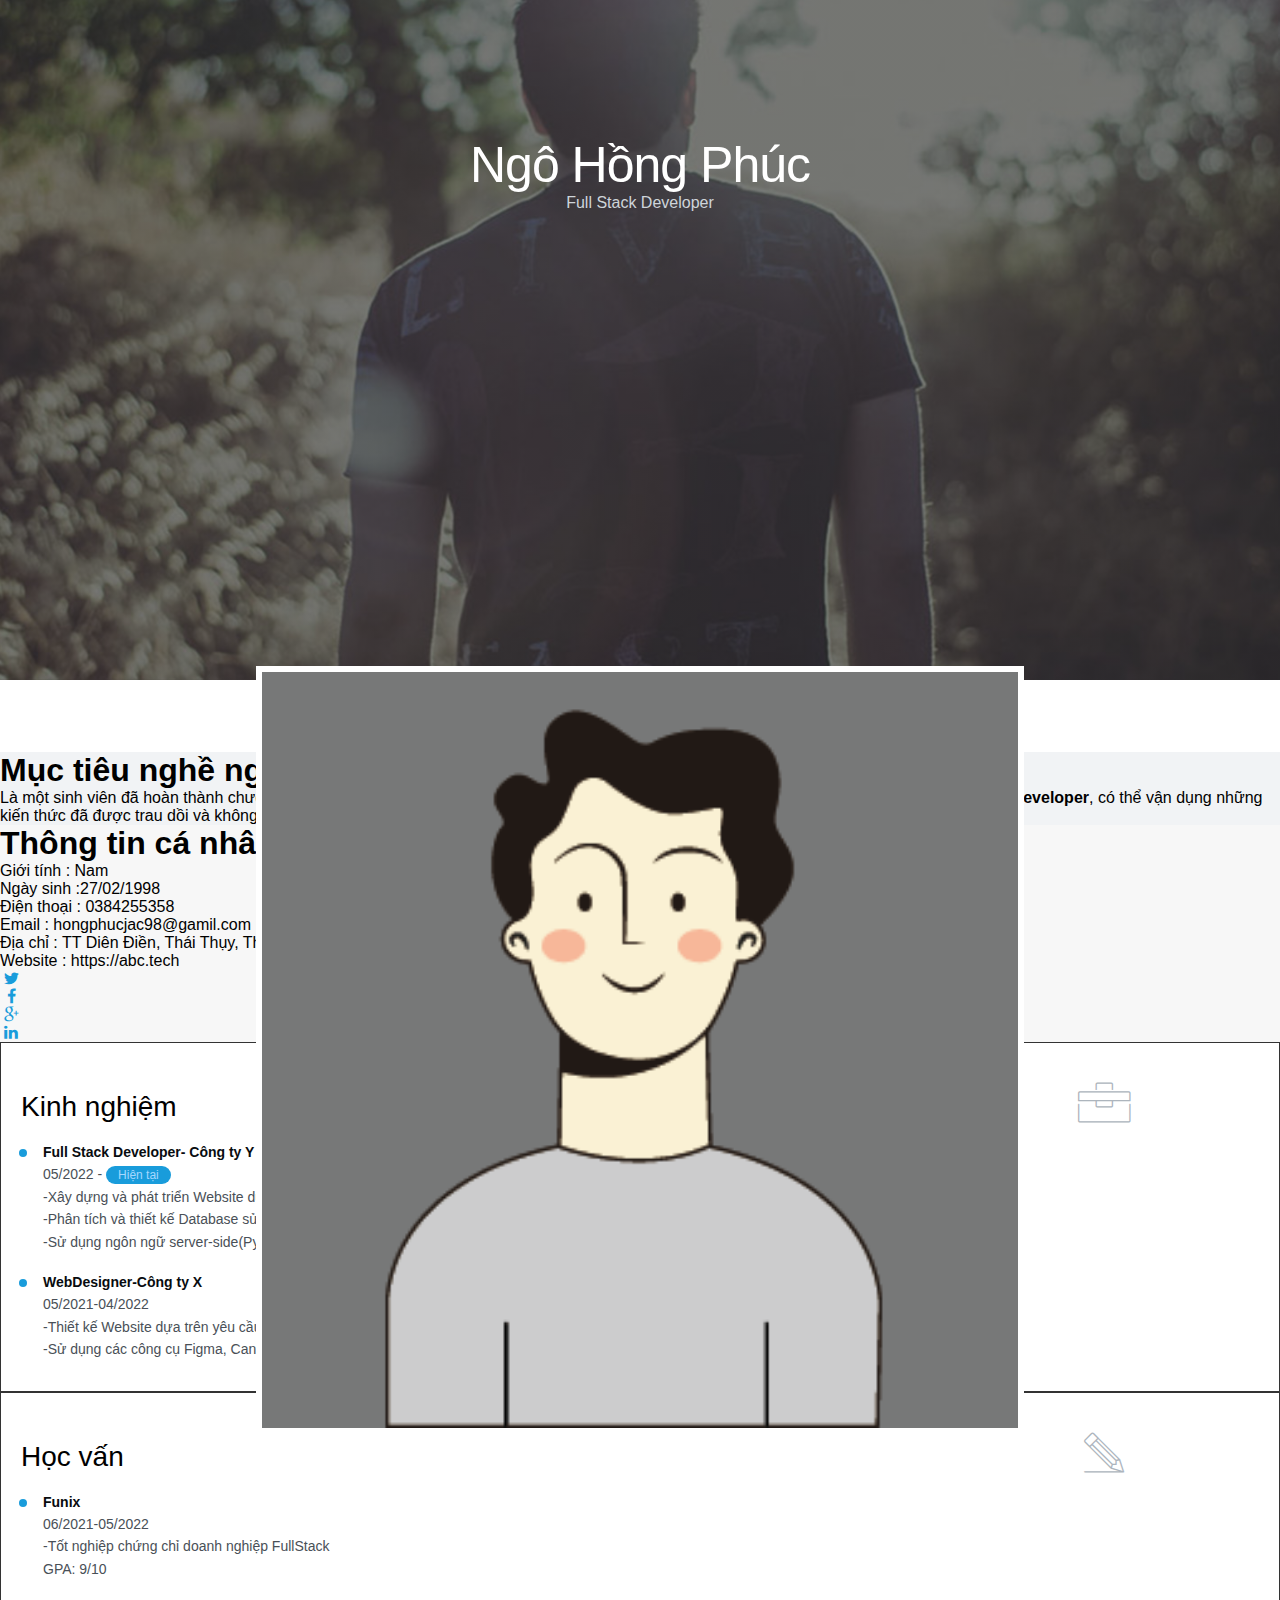
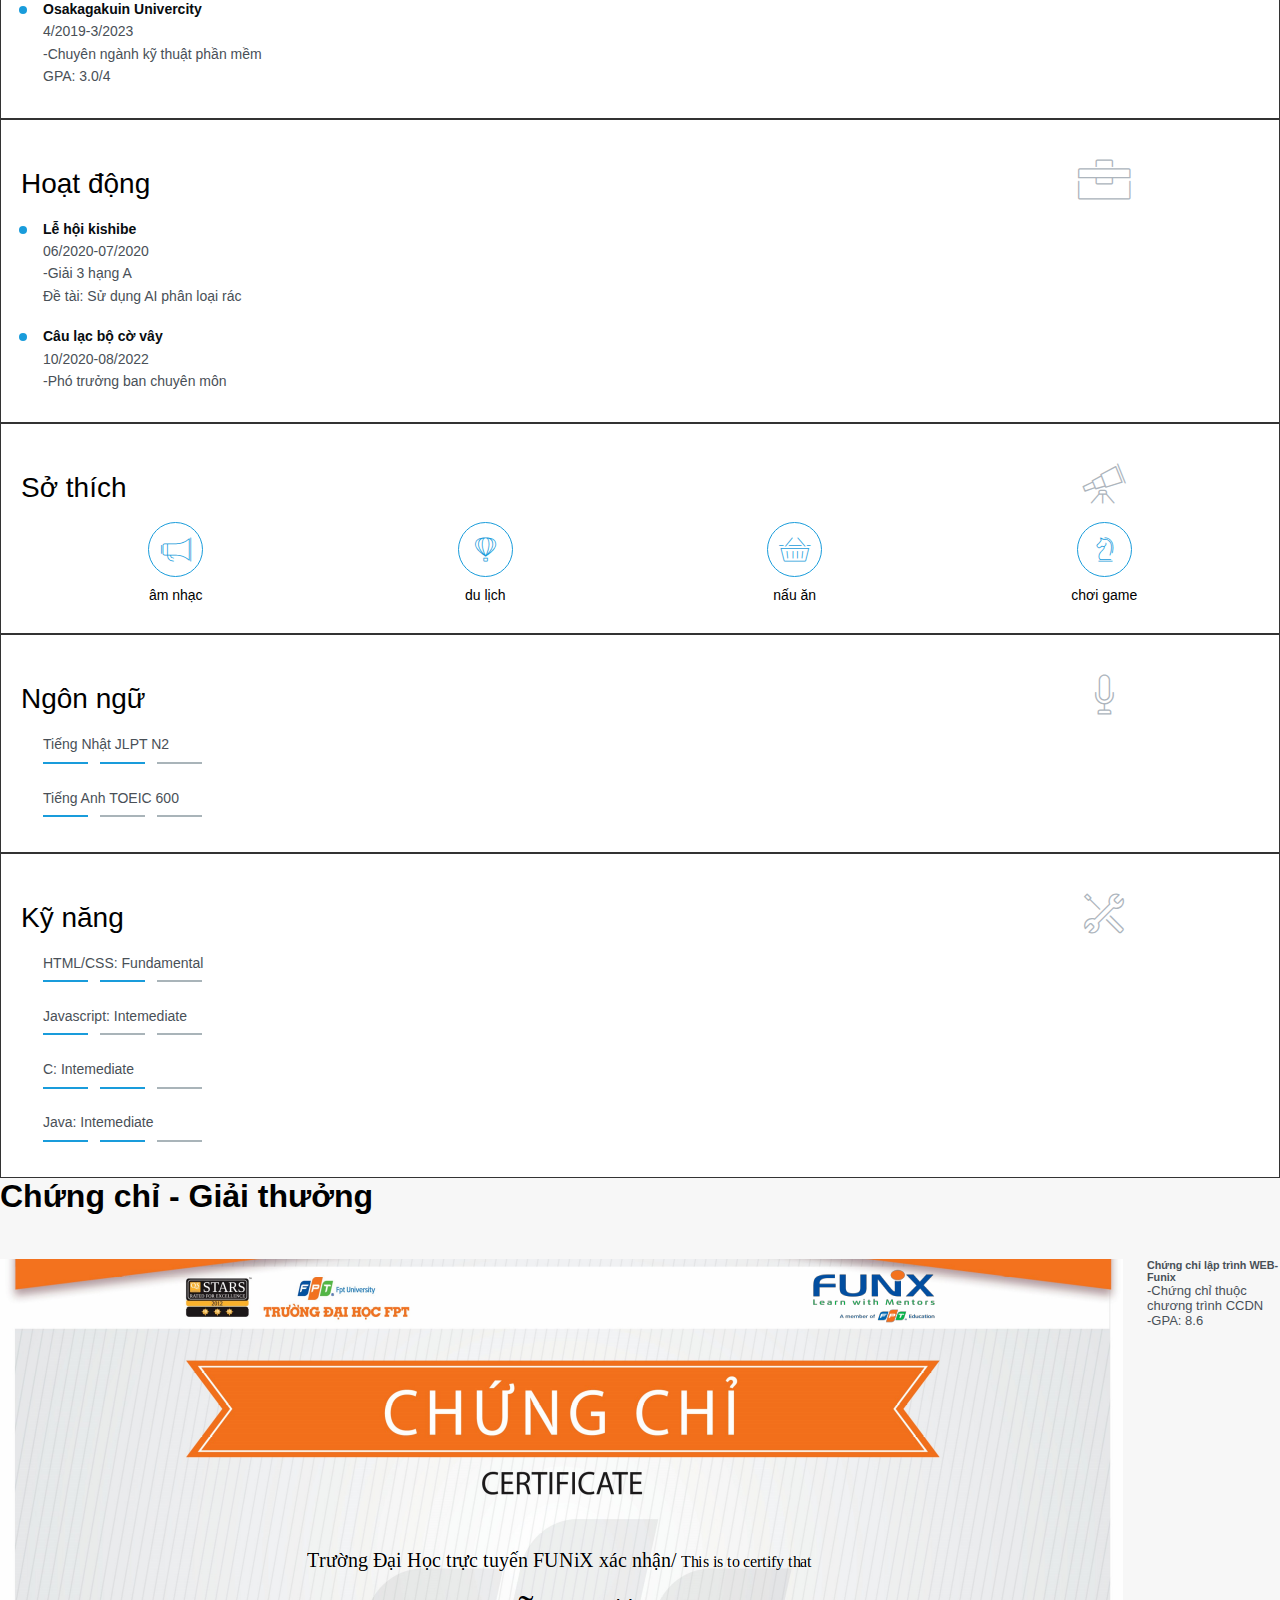
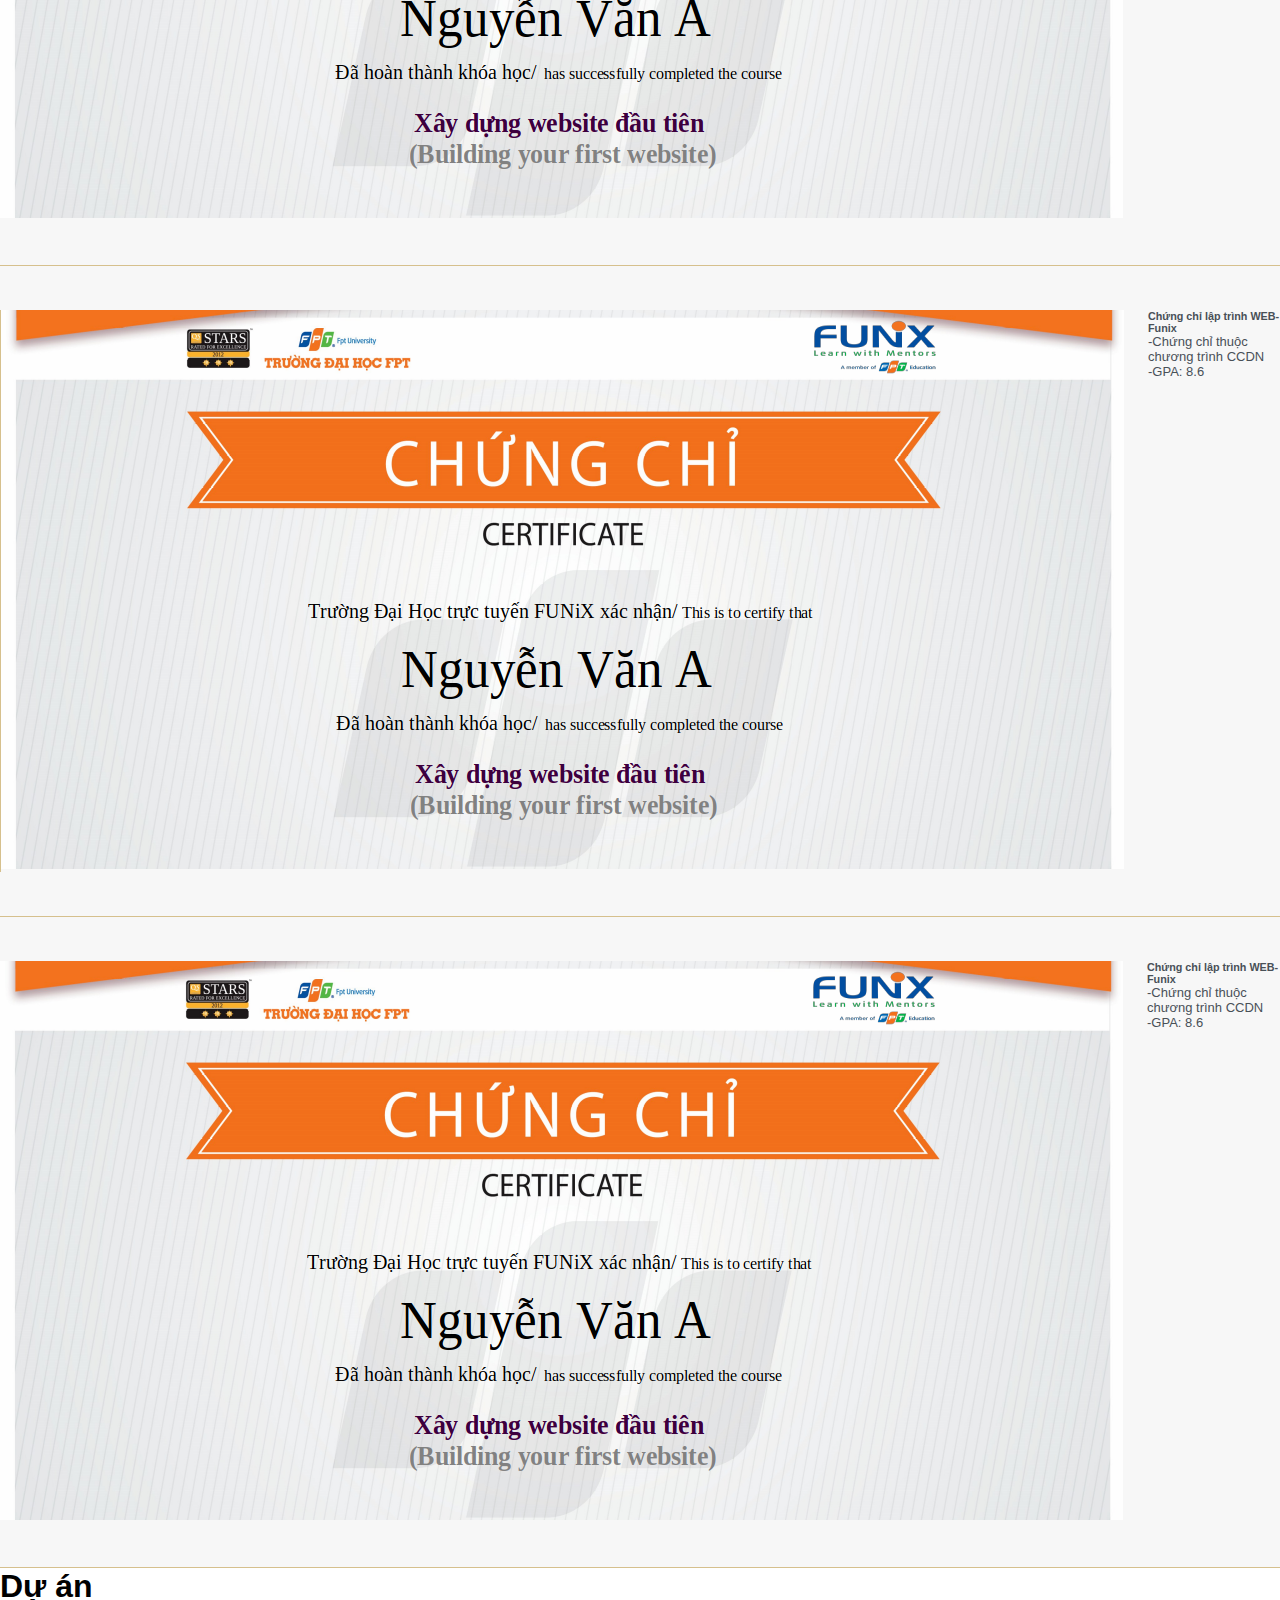
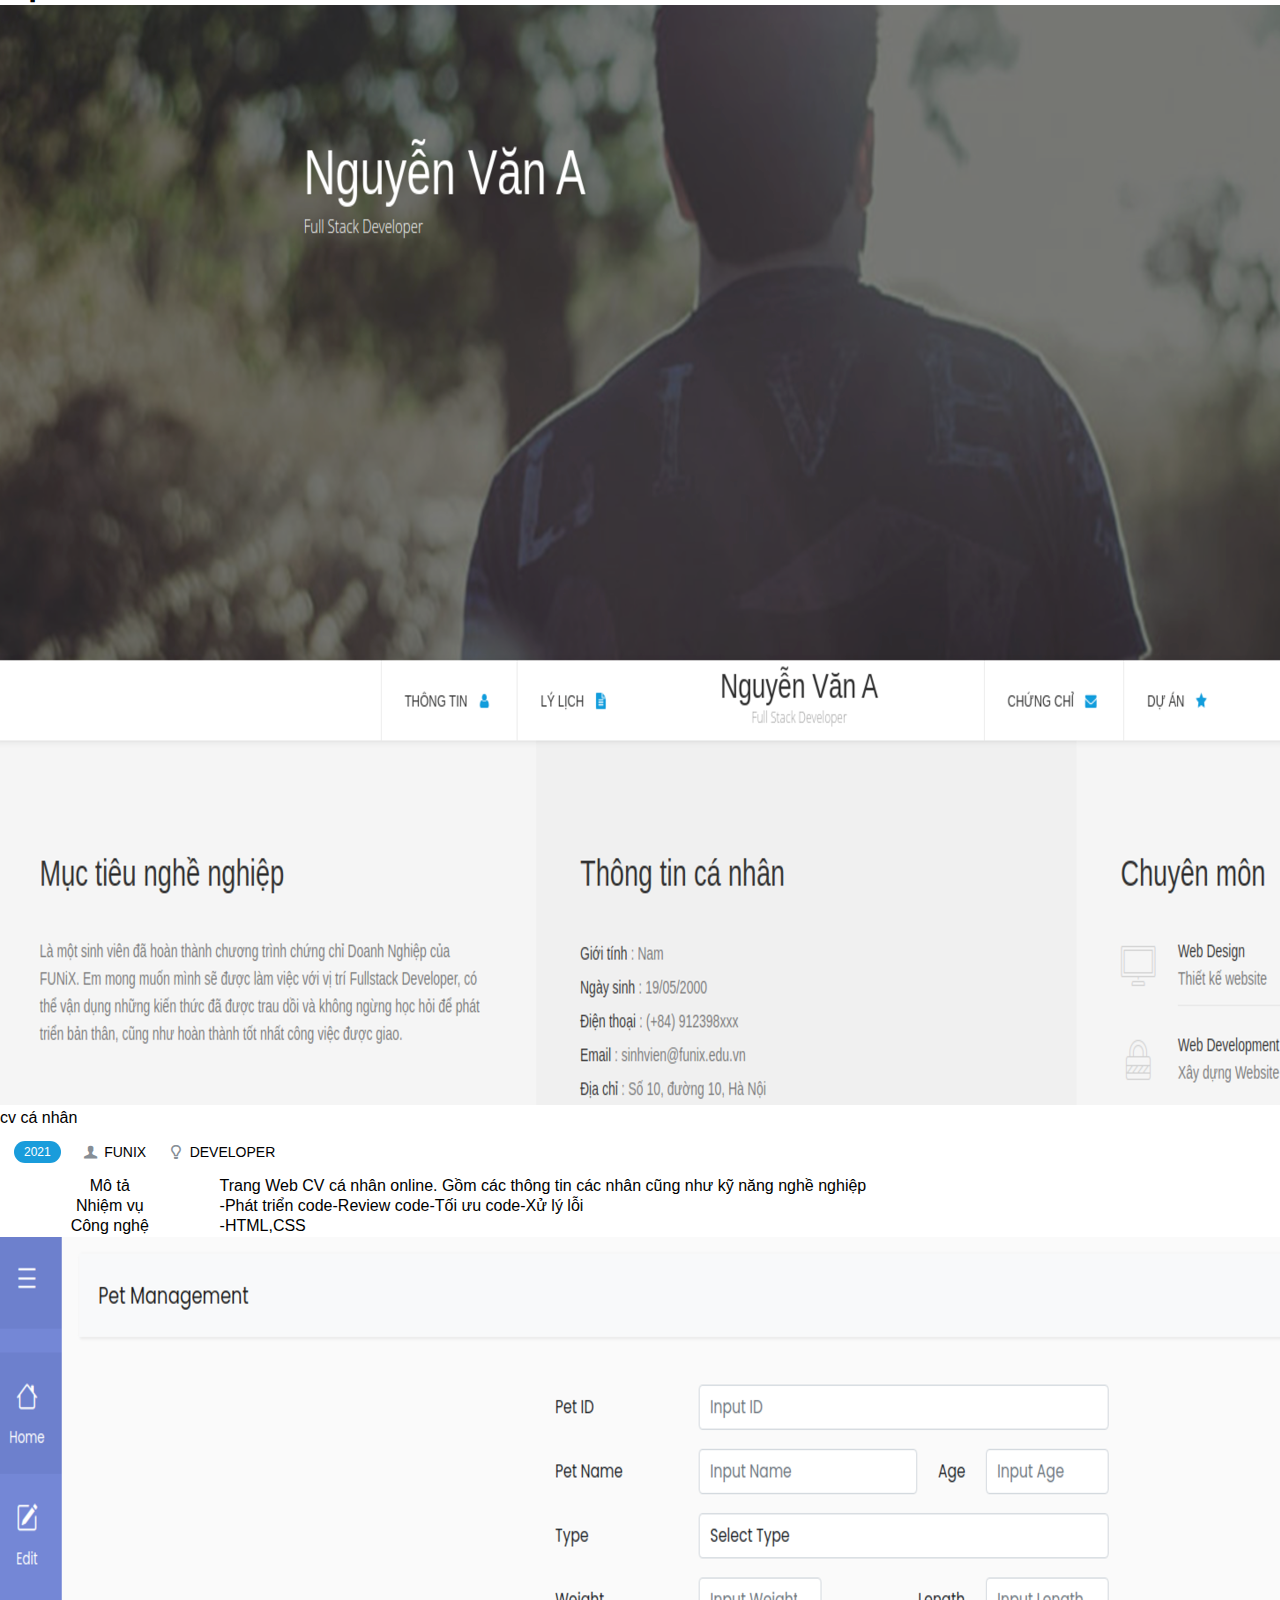
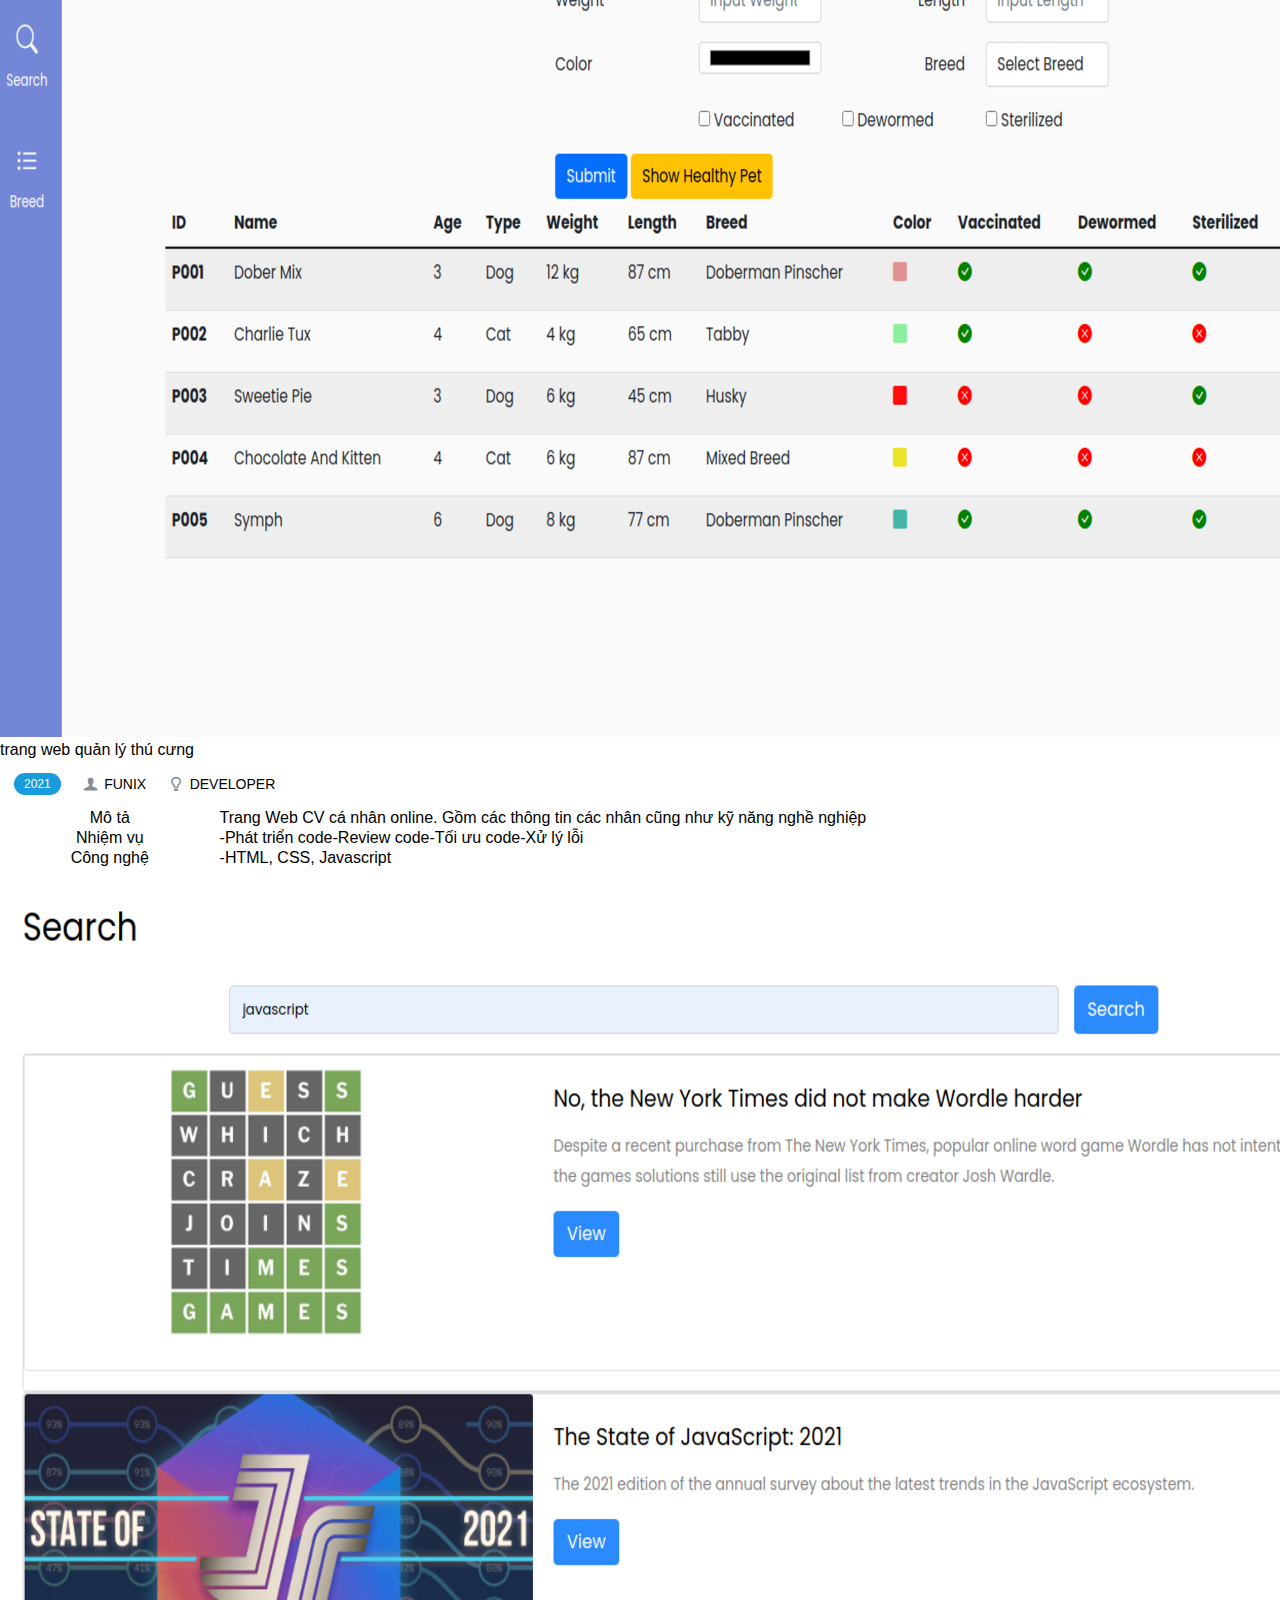
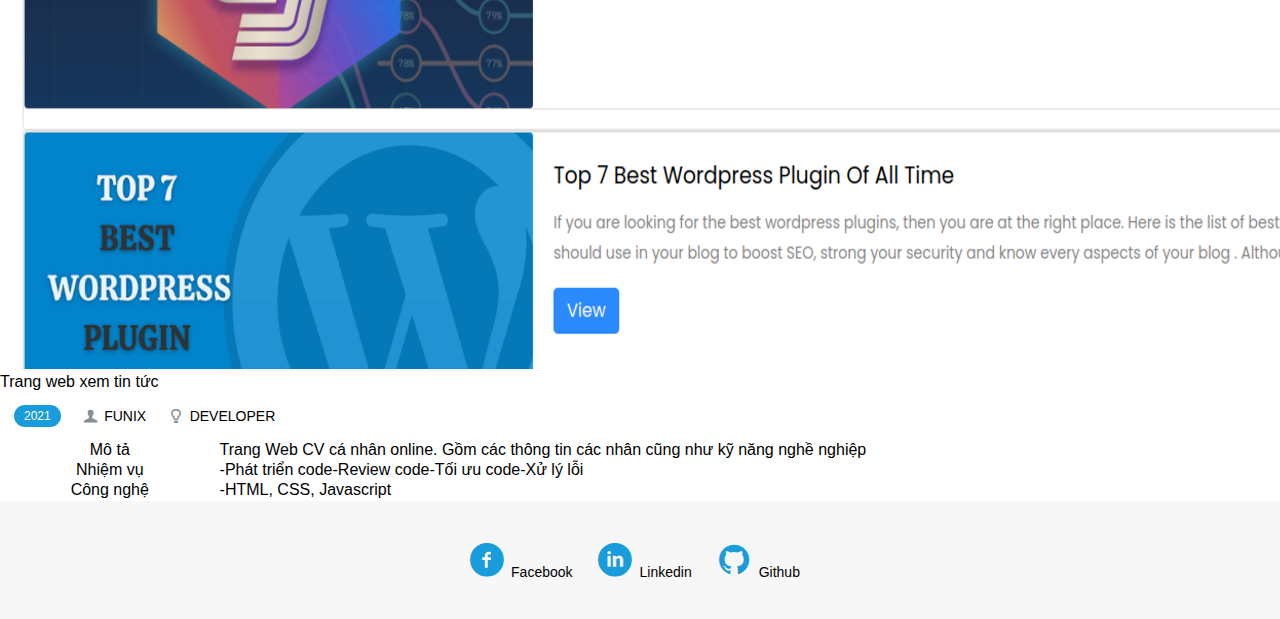
==== index.html @ cbdd39c8 "Add files via upload" ====
<!DOCTYPE html>
<html lang="en">
  <head>
    <meta charset="UTF-8" />
    <meta http-equiv="X-UA-Compatible" content="IE=edge" />
    <meta name="viewport" content="width=device-width, initial-scale=1.0" />

    <link
      href="https://cdn.jsdelivr.net/npm/bootstrap@5.1.3/dist/css/bootstrap.min.css"
      rel="stylesheet"
      integrity="sha384-1BmE4kWBq78iYhFldvKuhfTAU6auU8tT94WrHftjDbrCEXSU1oBoqyl2QvZ6jIW3"
      crossorigin="anonymous"
    />

    <link
      rel="stylesheet"
      href="https://cdn.jsdelivr.net/npm/bootstrap-icons@1.9.1/font/bootstrap-icons.css"
      integrity="sha384-xeJqLiuOvjUBq3iGOjvSQSIlwrpqjSHXpduPd6rQpuiM3f5/ijby8pCsnbu5S81n"
      crossorigin="anonymous"
    />
    <link rel="stylesheet" href="./css/style.css" />
    <link rel="stylesheet" href="./css/laptop.css" />
    <link rel="stylesheet" href="./css/tablet.css" />
    <link rel="stylesheet" href="./css/mobile.css" />
    <link rel="stylesheet" href="./css/font.css" />
    <title>Assignment 03</title>
  </head>
  <body>
    <div id="banner" style="padding: 50px">
      <div class="banner-wrap">
        <h1>Ngô Hồng Phúc</h1>
        <span>Full Stack Developer</span>
      </div>
    </div>

    <section id="nav-bar" class="">
      <nav class="container">
        <div class="row banner-list">
          <div class="col-md banner-item pt-3">
            <i class="icon icon-user"></i>
            <a href="#about">Thông tin</a>
          </div>
          <div class="col-md banner-item pt-3">
            <i class="icon icon-doc-text-inv"></i>
            <a href="#job-info">Lý lịch</a>
          </div>
          <div class="col-md d-none d-lg-block">
            <img
              src="/images/default-avatar.webp"
              class="rounded-circle"
              alt=""
            />
          </div>
          <div class="col-md banner-item pt-3">
            <i class="icon icon-mail-alt"></i>
            <a href="#certificate">Chứng chỉ</a>
          </div>
          <div class="col-md banner-item pt-3">
            <i class="icon icon-star-1"></i>
            <a href="#project">Dự Án</a>
          </div>
        </div>
      </nav>
    </section>

    <section id="about" class="pt-3 mb-2">
      <div class="row" style="--bs-gutter-x: 0">
        <!-- <div class="col-d-6 col-s-12">

				</div> -->
        <div id="target" class="col-md-6 col-sm-12 p-lg-5 p-md-4 p-sm-3">
          <h1 class="section-title text-start-center pt-3 pb-4">
            Mục tiêu nghề nghiệp
          </h1>
          <p>
            Là một sinh viên đã hoàn thành chương trình chứng chỉ Doanh Nghiệp
            của FUNiX. Em mong muốn mình sẽ được làm việc với vị trí
            <b>Fullstack Developer</b>, có thể vận dụng những kiến thức đã được
            trau dồi và không ngừng học hỏi để phát triển bản thân, cũng như
            hoàn thành tốt nhất công việc được giao.
          </p>
        </div>
        <div
          id="personal-info"
          class="col-md-6 col-sm-12 p-lg-5 p-md-4 p-sm-3 bg-grey"
        >
          <h1 class="section-title text-start-center pt-3 pb-4">
            Thông tin cá nhân
          </h1>
          <ul class="list-group list-gruop-flush">
            <li class="list-group-ite">
              <span class="fw-bold">Giới tính</span> : Nam
            </li>
            <li class="list-group-ite">
              <span class="fw-bold">Ngày sinh</span> :27/02/1998
            </li>
            <li class="list-group-ite">
              <span class="fw-bold">Điện thoại</span> : 0384255358
            </li>
            <li class="list-group-ite">
              <span class="fw-bold">Email</span> : hongphucjac98@gamil.com
            </li>
            <li class="list-group-ite">
              <span class="fw-bold">Địa chỉ</span> : TT Diên Điền, Thái Thụy,
              Thái Bình
            </li>
            <li class="list-group-ite">
              <span class="fw-bold">Website</span> : https://abc.tech
            </li>
          </ul>
          <ul class="personal-link d-flex fs-4 mt-3">
            <li><i class="icon icon-twitter"></i></li>
            <li><i class="icon icon-facebook"></i></li>
            <li><i class="icon icon-gplus"></i></li>
            <li><i class="icon icon-linkedin"></i></li>
          </ul>
        </div>
      </div>
    </section>

    <section id="job-info" class="p-md-5 p-sm-1">
      <div class="container">
        <div class="row g-4">
          <div class="col-lg-4 col-md-6 col-sm-12">
            <div class="job-info-col">
              <h3>Kinh nghiệm</h3>
              <i class="ic-toolbox"></i>

              <div class="experience-list list">
                <div class="experience-item item">
                  <div class="experience-item-heading">
                    <p class="title">Full Stack Developer- Công ty Y</p>
                    <span>05/2022</span>
                    <span>-</span>
                    <span class="aspect">Hiện tại</span>
                  </div>

                  <div class="experience-item-info">
                    <p>
                      -Xây dựng và phát triển Website dựa trên thiết kế và yêu
                      cầu đã có
                    </p>
                    <p>
                      -Phân tích và thiết kế Database sử dụng hệ quản trị
                      CSDL(MySQL, SQLServer.NoSQL,..) và viết được câu truy vấn.
                    </p>
                    <p>
                      -Sử dụng ngôn ngữ server-side(Pythong,Java,..) để xây dựng
                      ccs Web Service
                    </p>
                  </div>
                </div>
                <div class="experience-item item">
                  <div class="experience-item-heading">
                    <p class="title">WebDesigner-Công ty X</p>
                    <p>05/2021-04/2022</p>
                  </div>
                  <p>-Thiết kế Website dựa trên yêu cầu của khách hàng</p>
                  <p>-Sử dụng các công cụ Figma, Canva, PTS</p>
                </div>
              </div>
            </div>
          </div>
          <div class="col-lg-4 col-md-6 col-sm-12">
            <div class="job-info-col">
              <h3 class="">Học vấn</h3>
              <i class="ic-pencil"></i>
              <div class="education-list list">
                <div class="education-item item">
                  <div class="education-item-heading">
                    <p class="title">Funix</p>
                    <p>06/2021-05/2022</p>
                  </div>

                  <div class="education-item-info">
                    <p>-Tốt nghiệp chứng chỉ doanh nghiệp FullStack</p>
                    <p>GPA: 9/10</p>
                  </div>
                </div>
                <div class="education-item item">
                  <div class="education-item-heading">
                    <p class="title">Osakagakuin Univercity</p>
                    <p>4/2019-3/2023</p>
                  </div>
                  <div class="education-item-info">
                    <p>-Chuyên ngành kỹ thuật phần mềm</p>
                    <p>GPA: 3.0/4</p>
                  </div>
                </div>
              </div>
            </div>
          </div>
          <div class="col-lg-4 col-md-6 col-sm-12">
            <div class="job-info-col">
              <h3>Hoạt động</h3>
              <i class="ic-toolbox"></i>

              <div class="work-list list">
                <div class="work-item item">
                  <div class="work-item-heading">
                    <p class="title">Lễ hội kishibe</p>
                    <p>06/2020-07/2020</p>
                  </div>
                  <div class="work-item-info">
                    <p>-Giải 3 hạng A</p>
                    <p>Đề tài: Sử dụng AI phân loại rác</p>
                  </div>
                </div>
                <div class="work-item item">
                  <div class="work-item-heading">
                    <p class="title">Câu lạc bộ cờ vây</p>
                    <p>10/2020-08/2022</p>
                  </div>
                  <div class="work-item-info">-Phó trưởng ban chuyên môn</div>
                </div>
              </div>
            </div>
          </div>
          <div class="col-lg-4 col-md-6 col-sm-12">
            <div class="job-info-col">
              <h3>Sở thích</h3>
              <i class="ic-telescope"></i>
              <div class="hobby-list list flex-wrap">
                <p class="hobby-item"><i class="ic-megaphone"></i>âm nhạc</p>
                <p class="hobby-item">
                  <i class="ic-hotairballoon"></i>du lịch
                </p>
                <p class="hobby-item"><i class="ic-basket"></i>nấu ăn</p>

                <p class="hobby-item"><i class="ic-strategy"></i>chơi game</p>
              </div>
            </div>
          </div>
          <div class="col-lg-4 col-md-6 col-sm-12">
            <div class="job-info-col">
              <h3>Ngôn ngữ</h3>
              <i class="ic-mic"></i>

              <div class="language-list list">
                <div class="language-item item">
                  Tiếng Nhật JLPT N2
                  <div class="level">
                    <span class="pass"></span>
                    <span class="pass"></span>
                    <span></span>
                  </div>
                </div>
                <div class="language-item item">
                  Tiếng Anh TOEIC 600
                  <div class="level">
                    <span class="pass"></span>
                    <span></span>
                    <span></span>
                  </div>
                </div>
              </div>
            </div>
          </div>
          <div class="col-lg-4 col-md-6 col-sm-12">
            <div class="job-info-col">
              <h3>Kỹ năng</h3>

              <i class="ic-tools-2"></i>
              <div class="skill-list list">
                <div class="skill-item item">
                  HTML/CSS: Fundamental
                  <div class="level">
                    <span class="pass"></span>
                    <span class="pass"></span>
                    <span></span>
                  </div>
                </div>
                <div class="skill-item item">
                  Javascript: Intemediate
                  <div class="level">
                    <span class="pass"></span>
                    <span></span>
                    <span></span>
                  </div>
                </div>
                <div class="skill-item item">
                  C: Intemediate
                  <div class="level">
                    <span class="pass"></span>
                    <span class="pass"></span>
                    <span></span>
                  </div>
                </div>
                <div class="skill-item item">
                  Java: Intemediate
                  <div class="level">
                    <span class="pass"></span>
                    <span class="pass"></span>
                    <span></span>
                  </div>
                </div>
              </div>
            </div>
          </div>
        </div>
      </div>
    </section>
    <section id="certificate" class="bg-grey">
      <div class="container">
        <h1 class="section-title pt-5">Chứng chỉ - Giải thưởng</h1>
        <div class="row g-4 pt-3 section-list">
          <div class="col-md-6 col-sm-12">
            <div class="section-item row">
              <div class="col-md">
                <img
                  src="/images/Cert_WEB.png"
                  alt="chứng chỉ lập trình web"
                  class="img-fluid"
                />
              </div>
              <div class="section-item-info col-md p-0">
                <h5 class="section-item-title mb-3">
                  Chứng chỉ lập trình WEB-Funix
                </h5>
                <p class="m-0">-Chứng chỉ thuộc chương trình CCDN</p>
                <p>-GPA: 8.6</p>
              </div>
            </div>
          </div>

          <div class="col-md-6 col-sm-12">
            <div class="section-item row">
              <div class="col-md item2">
                <img
                  src="/images/Cert_WEB.png"
                  alt="chứng chỉ lập trình web"
                  class="img-fluid"
                />
              </div>
              <div class="section-item-info col-md p-0">
                <h5 class="section-item-title mb-3">
                  Chứng chỉ lập trình WEB-Funix
                </h5>
                <p class="m-0">-Chứng chỉ thuộc chương trình CCDN</p>
                <p>-GPA: 8.6</p>
              </div>
            </div>
          </div>
          <div class="col-md-6 col-sm-12">
            <div class="section-item row">
              <div class="col-md">
                <img
                  src="/images/Cert_WEB.png"
                  alt="chứng chỉ lập trình web"
                  class="img-fluid"
                />
              </div>
              <div class="section-item-info col-md p-0">
                <h5 class="section-item-title mb-3">
                  Chứng chỉ lập trình WEB-Funix
                </h5>
                <p class="m-0">-Chứng chỉ thuộc chương trình CCDN</p>
                <p>-GPA: 8.6</p>
              </div>
            </div>
          </div>
        </div>
      </div>
    </section>

    <section id="project">
      <div class="container">
        <h1 class="section-title pt-5">Dự án</h1>
        <div class="row pt-5 g-3">
          <div class="col-md-4 col-sm-12">
            <a class="card" href="digital-cv.html">
              <img src="/images/project_1.png" class="card-img-top" alt="" />
              <div class="card-title text-uppercase p-3 mb-0 border-top">
                cv cá nhân
              </div>
              <div class="card-description border-top d-flex flex-md-wrap">
                <div class="project-description-time">2021</div>
                <div class="project-description-addr">
                  <i class="icon-user-1"></i>
                  FUNIX
                </div>
                <div class="project-description-position">
                  <i class="icon-lamp"></i>
                  DEVELOPER
                </div>
              </div>
              <table class="table border-top mb-0">
                <tbody>
                  <tr>
                    <th>Mô tả</th>
                    <td>
                      Trang Web CV cá nhân online. Gồm các thông tin các nhân
                      cũng như kỹ năng nghề nghiệp
                    </td>
                  </tr>

                  <tr>
                    <th>Nhiệm vụ</th>
                    <td>-Phát triển code-Review code-Tối ưu code-Xử lý lỗi</td>
                  </tr>

                  <tr>
                    <th>Công nghệ</th>
                    <td>-HTML,CSS</td>
                  </tr>
                </tbody>
              </table>
            </a>
          </div>

          <div class="col-md-4 col-sm-12">
            <a class="card" href="digital-cv.html">
              <img src="/images/project_2.png" class="card-img-top" alt="" />
              <div class="card-title text-uppercase p-3 mb-0 border-top">
                trang web quản lý thú cưng
              </div>
              <div class="card-description border-top d-flex flex-md-wrap">
                <div class="project-description-time">2021</div>
                <div class="project-description-addr">
                  <i class="icon-user-1"></i>
                  FUNIX
                </div>
                <div class="project-description-position">
                  <i class="icon-lamp"></i>
                  DEVELOPER
                </div>
              </div>
              <table class="table border-top mb-0">
                <tbody>
                  <tr>
                    <th>Mô tả</th>
                    <td>
                      Trang Web CV cá nhân online. Gồm các thông tin các nhân
                      cũng như kỹ năng nghề nghiệp
                    </td>
                  </tr>

                  <tr>
                    <th>Nhiệm vụ</th>
                    <td>-Phát triển code-Review code-Tối ưu code-Xử lý lỗi</td>
                  </tr>

                  <tr>
                    <th>Công nghệ</th>
                    <td>-HTML, CSS, Javascript</td>
                  </tr>
                </tbody>
              </table>
            </a>
          </div>

          <div class="col-md-4 col-sm-12">
            <a class="card" href="digital-cv.html">
              <img src="/images/project_3.png" class="card-img-top" alt="" />
              <div class="card-title text-uppercase p-3 mb-0 border-top">
                Trang web xem tin tức
              </div>
              <div class="card-description border-top d-flex flex-md-wrap">
                <div class="project-description-time">2021</div>
                <div class="project-description-addr">
                  <i class="icon-user-1"></i>
                  FUNIX
                </div>
                <div class="project-description-position">
                  <i class="icon-lamp"></i>
                  DEVELOPER
                </div>
              </div>
              <table class="table border-top mb-0">
                <tbody>
                  <tr>
                    <th>Mô tả</th>
                    <td>
                      Trang Web CV cá nhân online. Gồm các thông tin các nhân
                      cũng như kỹ năng nghề nghiệp
                    </td>
                  </tr>

                  <tr>
                    <th>Nhiệm vụ</th>
                    <td>-Phát triển code-Review code-Tối ưu code-Xử lý lỗi</td>
                  </tr>

                  <tr>
                    <th>Công nghệ</th>
                    <td>-HTML, CSS, Javascript</td>
                  </tr>
                </tbody>
              </table>
            </a>
          </div>
        </div>
      </div>
    </section>

    <section id="footer" class="bg-grey mt-5">
      <div class="container">
        <ul class="link-list">
          <li>
            <a href="#">
              <i class="icon-facebook-circled"></i>
              <p>Facebook</p>
            </a>
          </li>
          <li>
            <a href="#">
              <i class="icon-linkedin-circled"></i>
              <p>Linkedin</p>
            </a>
          </li>
          <li>
            <a href="#">
              <i class="icon-github-circled"></i>
              <p>Github</p>
            </a>
          </li>
        </ul>
      </div>
    </section>

    <!-- bundle -->

    <script
      src="https://cdn.jsdelivr.net/npm/bootstrap@5.1.3/dist/js/bootstrap.bundle.min.js"
      integrity="sha384-ka7Sk0Gln4gmtz2MlQnikT1wXgYsOg+OMhuP+IlRH9sENBO0LRn5q+8nbTov4+1p"
      crossorigin="anonymous"
    ></script>
  </body>
</html>
---- css/laptop.css ----
* {
  margin: 0px;
  padding: 0;
  box-sizing: border-box;
}

.bg-grey {
  background: #f7f7f7;
}

body {
  font-family: sans-serif;
}

#nav-bar {
  text-align: center;
}

ul {
  list-style-type: none;
}
a:link,
a:visited {
  text-decoration: none;
}
a,
a:hover {
  color: black;
  text-decoration: none;
  cursor: pointer;
}

/* Banner selectiob */

#banner {
  background-image: linear-gradient(
      rgba(34, 34, 34, 0.6),
      rgba(34, 34, 34, 0.6)
    ),
    url(/images/banner.jpg);
  background-size: cover;
  background-position: 50%;
  height: 680px;
  color: #fff;
  position: relative;
  text-align: center;
}

.banner-wrap {
  position: absolute;
  text-align: center;

  top: 20%;
  left: 50%;
  transform: translate(-50%, 0);
}

.banner-wrap h1 {
  font-weight: 300;
  font-size: 50px;
  letter-spacing: -1px;
}

.banner-wrap span {
  color: #ced4da;
}

/* navbar */

#nav-bar .icon {
  color: #199cdb;
}
.row .col-md {
  position: relative;
}

#nav-bar img {
  border: 6px solid #fff;
  position: absolute;
  width: 60%;
  top: -50px;
  transform: translateX(-50%);
  z-index: 1;
}
/* About  */

#target {
  background-color: #f1f3f5;
}

#personal-info .icon {
  color: #199cdb;
}

.personal-link {
  padding-left: 0;
}

/* job info */
.job-info-col {
  border: 1px solid #333;
  display: grid;
  grid-template-columns: 75% 25%;
  grid-template-rows: 50px auto;
  padding: 30px 20px;
  height: 100%;
}
.job-info-col h3 {
  font-size: 28px;
  font-weight: 500;
  align-self: end;
}

.job-info-col > i {
  font-size: 40px;
  color: #adb5bd;
  align-self: end;
  justify-self: center;
}

.job-info-col .list {
  grid-column: 1/-1;
}

.job-info-col .item {
  font-size: 14px;
  padding-top: 18px;
  padding-left: 22px;
  color: #495057;
  line-height: 1.6;
}

.job-info-col .title {
  color: #080c0f;
  font-weight: 550;
  position: relative;
}

.job-info-col .title:after {
  position: absolute;
  content: "";
  width: 8px;
  height: 8px;
  background: #199cdb;
  top: 8px;
  left: -24px;
  border-radius: 50%;
}

.experience-item-heading .aspect {
  background-color: #199cdb;
  padding: 2px 12px;
  border-radius: 10px;
  color: #a5d8ff;
  font-size: 12px;
}

.skill-item span,
.language-item span {
  background: #a9b4b9;
  display: inline-block;
  height: 2px;
  margin-right: 10px;
  width: 45px;
}
.level {
  font-size: 8px;
}

.level .pass {
  background: #199cdb;
}

.hobby-list {
  display: grid;
  grid-template-columns: repeat(4, 1fr);
  padding-top: 18px;
}
.hobby-item {
  display: flex;
  flex-direction: column;
  font-size: 14px;
  align-items: center;
  gap: 10px;
}

.hobby-item i {
  color: #199cdb;
  width: 55px;
  height: 55px;
  border: 1px solid #199cdb;
  border-radius: 50%;
  font-size: 24px;
  display: flex;
  justify-content: center;
  align-items: center;
}

/* certificate */
.item2 {
  position: relative;
}

.item2 {
  border-left: 1px solid #d6c08d;
}

.section-item {
  display: flex;
  gap: 24px;
  padding: 44px 0px;
  color: #495057;
  font-size: 13px;
  border-bottom: 1px solid #d6c08d;
}

/* project selection */
.card-description {
  display: flex;
  gap: 20px;
  align-items: center;
  padding-bottom: 12px;
  font-size: 14px;
}

.project-name,
.card-description {
  padding-top: 14px;
  padding-left: 14px;
}
.project-description-time {
  padding: 4px 10px;
  background-color: #199cdb;
  border-radius: 12px;
  color: #fff;
  font-size: 12px;
}
.project-description-addr i,
.project-description-position i {
  color: #868e96;
}
th {
  width: 25%;
  font-weight: 300;
}

/* Footer */
.link-list {
  display: flex;
  list-style: none;
  height: 118px;
  justify-content: center;
  align-items: center;
}

.link-list li {
  font-size: 14px;
  color: #868e96;
  margin-right: 18px;
  display: flex;
  align-items: center;
}

.link-list i {
  font-size: 250%;
  color: #199cdb;
}

.link-list a {
  display: flex;
  align-items: flex-end;
}
---- css/tablet.css ----
@media (max-width: 992px) {
}
---- css/mobile.css ----
@media (max-width: 600px) {
  .banner-item {
    text-align: start;
    padding-left: 35%;
  }

  #target,
  #personal-info {
    padding: 15px !important;
  }

  .item2 {
    border-left: none;
  }

  .section-item-info {
    padding-left: 16px !important;
  }

  .card-description {
    flex-direction: column;
    align-items: flex-start;
  }
  .card-title {
    font-size: 14px;
  }

  tr {
    font-size: 12px;
  }
  .link-list p {
    display: none;
  }
}
---- css/font.css ----
@font-face {
	font-family: 'open_sanslight';
	src: url('../fonts/OpenSans-Light-webfont.eot');
	src: url('../fonts/OpenSans-Light-webfont.eot#iefix') format('embedded-opentype'),
		url('../fonts/OpenSans-Light-webfont.woff') format('woff'),
		url('../fonts/OpenSans-Light-webfont.ttf') format('truetype'),
		url('../fonts/OpenSans-Light-webfont.svg#open_sanslight') format('svg');
	font-weight: normal;
	font-style: normal;

}

@font-face {
	font-family: 'open_sansitalic';
	src: url('../fonts/OpenSans-Italic-webfont.eot');
	src: url('../fonts/OpenSans-Italic-webfont.eot#iefix') format('embedded-opentype'),
		url('../fonts/OpenSans-Italic-webfont.woff') format('woff'),
		url('../fonts/OpenSans-Italic-webfont.ttf') format('truetype'),
		url('../fonts/OpenSans-Italic-webfont.svg#open_sansitalic') format('svg');
	font-weight: normal;
	font-style: normal;

}

@font-face {
	font-family: 'open_sanssemibold';
	src: url('../fonts/OpenSans-Semibold-webfont.eot');
	src: url('../fonts/OpenSans-Semibold-webfont.eot#iefix') format('embedded-opentype'),
		url('../fonts/OpenSans-Semibold-webfont.woff') format('woff'),
		url('../fonts/OpenSans-Semibold-webfont.ttf') format('truetype'),
		url('../fonts/OpenSans-Semibold-webfont.svg#open_sanssemibold') format('svg');
	font-weight: normal;
	font-style: normal;

}


@font-face {
	font-family: 'open_sanslight_italic';
	src: url('../fonts/OpenSans-LightItalic-webfont.eot');
	src: url('../fonts/OpenSans-LightItalic-webfont.eot#iefix') format('embedded-opentype'),
		url('../fonts/OpenSans-LightItalic-webfont.woff') format('woff'),
		url('../fonts/OpenSans-LightItalic-webfont.ttf') format('truetype'),
		url('../fonts/OpenSans-LightItalic-webfont.svg#open_sanslight_italic') format('svg');
	font-weight: normal;
	font-style: normal;

}

@font-face {
	font-family: 'open_sansregular';
	src: url('../fonts/OpenSans-Regular-webfont.eot');
	src: url('../fonts/OpenSans-Regular-webfont.eot#iefix') format('embedded-opentype'),
		url('../fonts/OpenSans-Regular-webfont.woff') format('woff'),
		url('../fonts/OpenSans-Regular-webfont.ttf') format('truetype'),
		url('../fonts/OpenSans-Regular-webfont.svg#open_sansregular') format('svg');
	font-weight: normal;
	font-style: normal;

}


@font-face {
	font-family: 'fontello';
	src: url('../fonts/fontello.eot');
	src: url('../fonts/fontello.eot#iefix') format('embedded-opentype'),
		url('../fonts/fontello.woff') format('woff'),
		url('../fonts/fontello.ttf') format('truetype'),
		url('../fonts/fontello.svg#fontello') format('svg');
	font-weight: normal;
	font-style: normal;
}

[class^="icon-"]:before,
[class*=" icon-"]:before {
	font-family: "fontello";
	font-style: normal;
	font-weight: normal;
	speak: none;

	display: inline-block;
	text-decoration: inherit;
	width: 1em;
	margin-right: .2em;
	text-align: center;
	/* opacity: .8; */

	/* For safety - reset parent styles, that can break glyph codes*/
	font-variant: normal;
	text-transform: none;

	/* fix buttons height, for twitter bootstrap */
	line-height: 1em;

	/* Animation center compensation - margins should be symmetric */
	/* remove if not needed */
	margin-left: .2em;

	/* you can be more comfortable with increased icons size */
	/* font-size: 120%; */

	/* Font smoothing. That was taken from TWBS */
	-webkit-font-smoothing: antialiased;
	-moz-osx-font-smoothing: grayscale;

	/* Uncomment for 3D effect */
	/* text-shadow: 1px 1px 1px rgba(127, 127, 127, 0.3); */
}

.icon-emo-happy:before {
	content: '\e800';
}

/* '' */
.icon-emo-wink:before {
	content: '\e801';
}

/* '' */
.icon-emo-wink2:before {
	content: '\e802';
}

/* '' */
.icon-emo-unhappy:before {
	content: '\e803';
}

/* '' */
.icon-emo-sleep:before {
	content: '\e804';
}

/* '' */
.icon-emo-thumbsup:before {
	content: '\e805';
}

/* '' */
.icon-emo-devil:before {
	content: '\e806';
}

/* '' */
.icon-emo-surprised:before {
	content: '\e807';
}

/* '' */
.icon-emo-tongue:before {
	content: '\e808';
}

/* '' */
.icon-emo-coffee:before {
	content: '\e809';
}

/* '' */
.icon-emo-sunglasses:before {
	content: '\e80a';
}

/* '' */
.icon-emo-displeased:before {
	content: '\e80b';
}

/* '' */
.icon-emo-beer:before {
	content: '\e80c';
}

/* '' */
.icon-emo-grin:before {
	content: '\e80d';
}

/* '' */
.icon-emo-angry:before {
	content: '\e80e';
}

/* '' */
.icon-emo-saint:before {
	content: '\e80f';
}

/* '' */
.icon-emo-cry:before {
	content: '\e810';
}

/* '' */
.icon-emo-shoot:before {
	content: '\e811';
}

/* '' */
.icon-emo-squint:before {
	content: '\e812';
}

/* '' */
.icon-emo-laugh:before {
	content: '\e813';
}

/* '' */
.icon-spin1:before {
	content: '\e814';
}

/* '' */
.icon-spin2:before {
	content: '\e815';
}

/* '' */
.icon-spin3:before {
	content: '\e816';
}

/* '' */
.icon-spin4:before {
	content: '\e817';
}

/* '' */
.icon-spin5:before {
	content: '\e818';
}

/* '' */
.icon-spin6:before {
	content: '\e819';
}

/* '' */
.icon-firefox:before {
	content: '\e81a';
}

/* '' */
.icon-chrome:before {
	content: '\e81b';
}

/* '' */
.icon-opera:before {
	content: '\e81c';
}

/* '' */
.icon-ie:before {
	content: '\e81d';
}

/* '' */
.icon-crown:before {
	content: '\e81e';
}

/* '' */
.icon-crown-plus:before {
	content: '\e81f';
}

/* '' */
.icon-crown-minus:before {
	content: '\e820';
}

/* '' */
.icon-marquee:before {
	content: '\e821';
}

/* '' */
.icon-glass:before {
	content: '\e822';
}

/* '' */
.icon-music:before {
	content: '\e823';
}

/* '' */
.icon-search:before {
	content: '\e824';
}

/* '' */
.icon-mail:before {
	content: '\e825';
}

/* '' */
.icon-mail-alt:before {
	content: '\e826';
}

/* '' */
.icon-mail-squared:before {
	content: '\e827';
}

/* '' */
.icon-heart:before {
	content: '\e828';
}

/* '' */
.icon-heart-empty:before {
	content: '\e829';
}

/* '' */
.icon-star-1:before {
	content: '\e82a';
}

/* '' */
.icon-star-empty-1:before {
	content: '\e82b';
}

/* '' */
.icon-star-half:before {
	content: '\e82c';
}

/* '' */
.icon-star-half-alt:before {
	content: '\e82d';
}

/* '' */
.icon-user:before {
	content: '\e82e';
}

/* '' */
.icon-user-plus:before {
	content: '\e82f';
}

/* '' */
.icon-user-times:before {
	content: '\e830';
}

/* '' */
.icon-users:before {
	content: '\e831';
}

/* '' */
.icon-male:before {
	content: '\e832';
}

/* '' */
.icon-female:before {
	content: '\e833';
}

/* '' */
.icon-child:before {
	content: '\e834';
}

/* '' */
.icon-user-secret:before {
	content: '\e835';
}

/* '' */
.icon-video:before {
	content: '\e836';
}

/* '' */
.icon-videocam:before {
	content: '\e837';
}

/* '' */
.icon-picture:before {
	content: '\e838';
}

/* '' */
.icon-camera:before {
	content: '\e839';
}

/* '' */
.icon-camera-alt:before {
	content: '\e83a';
}

/* '' */
.icon-th-large:before {
	content: '\e83b';
}

/* '' */
.icon-th:before {
	content: '\e83c';
}

/* '' */
.icon-th-list:before {
	content: '\e83d';
}

/* '' */
.icon-ok:before {
	content: '\e83e';
}

/* '' */
.icon-ok-circled:before {
	content: '\e83f';
}

/* '' */
.icon-ok-circled2:before {
	content: '\e840';
}

/* '' */
.icon-ok-squared:before {
	content: '\e841';
}

/* '' */
.icon-cancel:before {
	content: '\e842';
}

/* '' */
.icon-cancel-circled:before {
	content: '\e843';
}

/* '' */
.icon-cancel-circled2:before {
	content: '\e844';
}

/* '' */
.icon-plus:before {
	content: '\e845';
}

/* '' */
.icon-plus-circled:before {
	content: '\e846';
}

/* '' */
.icon-plus-squared:before {
	content: '\e847';
}

/* '' */
.icon-plus-squared-alt:before {
	content: '\e848';
}

/* '' */
.icon-minus:before {
	content: '\e849';
}

/* '' */
.icon-minus-circled:before {
	content: '\e84a';
}

/* '' */
.icon-minus-squared:before {
	content: '\e84b';
}

/* '' */
.icon-minus-squared-alt:before {
	content: '\e84c';
}

/* '' */
.icon-help:before {
	content: '\e84d';
}

/* '' */
.icon-help-circled:before {
	content: '\e84e';
}

/* '' */
.icon-info-circled:before {
	content: '\e84f';
}

/* '' */
.icon-info:before {
	content: '\e850';
}

/* '' */
.icon-home:before {
	content: '\e851';
}

/* '' */
.icon-link:before {
	content: '\e852';
}

/* '' */
.icon-unlink:before {
	content: '\e853';
}

/* '' */
.icon-link-ext:before {
	content: '\e854';
}

/* '' */
.icon-link-ext-alt:before {
	content: '\e855';
}

/* '' */
.icon-attach:before {
	content: '\e856';
}

/* '' */
.icon-lock:before {
	content: '\e857';
}

/* '' */
.icon-lock-open:before {
	content: '\e858';
}

/* '' */
.icon-lock-open-alt:before {
	content: '\e859';
}

/* '' */
.icon-pin:before {
	content: '\e85a';
}

/* '' */
.icon-eye:before {
	content: '\e85b';
}

/* '' */
.icon-eye-off:before {
	content: '\e85c';
}

/* '' */
.icon-tag-1:before {
	content: '\e85d';
}

/* '' */
.icon-tags:before {
	content: '\e85e';
}

/* '' */
.icon-bookmark:before {
	content: '\e85f';
}

/* '' */
.icon-bookmark-empty:before {
	content: '\e860';
}

/* '' */
.icon-flag:before {
	content: '\e861';
}

/* '' */
.icon-flag-empty:before {
	content: '\e862';
}

/* '' */
.icon-flag-checkered:before {
	content: '\e863';
}

/* '' */
.icon-thumbs-up:before {
	content: '\e864';
}

/* '' */
.icon-thumbs-down:before {
	content: '\e865';
}

/* '' */
.icon-thumbs-up-alt:before {
	content: '\e866';
}

/* '' */
.icon-thumbs-down-alt:before {
	content: '\e867';
}

/* '' */
.icon-download:before {
	content: '\e868';
}

/* '' */
.icon-upload:before {
	content: '\e869';
}

/* '' */
.icon-download-cloud:before {
	content: '\e86a';
}

/* '' */
.icon-upload-cloud:before {
	content: '\e86b';
}

/* '' */
.icon-reply:before {
	content: '\e86c';
}

/* '' */
.icon-reply-all:before {
	content: '\e86d';
}

/* '' */
.icon-forward:before {
	content: '\e86e';
}

/* '' */
.icon-quote-left:before {
	content: '\e86f';
}

/* '' */
.icon-quote-right:before {
	content: '\e870';
}

/* '' */
.icon-code:before {
	content: '\e871';
}

/* '' */
.icon-export:before {
	content: '\e872';
}

/* '' */
.icon-export-alt:before {
	content: '\e873';
}

/* '' */
.icon-share:before {
	content: '\e874';
}

/* '' */
.icon-share-squared:before {
	content: '\e875';
}

/* '' */
.icon-pencil:before {
	content: '\e876';
}

/* '' */
.icon-pencil-squared:before {
	content: '\e877';
}

/* '' */
.icon-edit:before {
	content: '\e878';
}

/* '' */
.icon-print:before {
	content: '\e879';
}

/* '' */
.icon-retweet:before {
	content: '\e87a';
}

/* '' */
.icon-keyboard:before {
	content: '\e87b';
}

/* '' */
.icon-gamepad:before {
	content: '\e87c';
}

/* '' */
.icon-comment:before {
	content: '\e87d';
}

/* '' */
.icon-chat:before {
	content: '\e87e';
}

/* '' */
.icon-comment-empty:before {
	content: '\e87f';
}

/* '' */
.icon-chat-empty:before {
	content: '\e880';
}

/* '' */
.icon-bell:before {
	content: '\e881';
}

/* '' */
.icon-bell-alt:before {
	content: '\e882';
}

/* '' */
.icon-bell-off:before {
	content: '\e883';
}

/* '' */
.icon-bell-off-empty:before {
	content: '\e884';
}

/* '' */
.icon-attention-alt:before {
	content: '\e885';
}

/* '' */
.icon-attention:before {
	content: '\e886';
}

/* '' */
.icon-attention-circled:before {
	content: '\e887';
}

/* '' */
.icon-location:before {
	content: '\e888';
}

/* '' */
.icon-direction:before {
	content: '\e889';
}

/* '' */
.icon-compass:before {
	content: '\e88a';
}

/* '' */
.icon-trash:before {
	content: '\e88b';
}

/* '' */
.icon-trash-empty:before {
	content: '\e88c';
}

/* '' */
.icon-doc:before {
	content: '\e88d';
}

/* '' */
.icon-docs:before {
	content: '\e88e';
}

/* '' */
.icon-doc-text:before {
	content: '\e88f';
}

/* '' */
.icon-doc-inv:before {
	content: '\e890';
}

/* '' */
.icon-doc-text-inv:before {
	content: '\e891';
}

/* '' */
.icon-file-pdf:before {
	content: '\e892';
}

/* '' */
.icon-file-word:before {
	content: '\e893';
}

/* '' */
.icon-file-excel:before {
	content: '\e894';
}

/* '' */
.icon-file-powerpoint:before {
	content: '\e895';
}

/* '' */
.icon-file-image:before {
	content: '\e896';
}

/* '' */
.icon-file-archive:before {
	content: '\e897';
}

/* '' */
.icon-file-audio:before {
	content: '\e898';
}

/* '' */
.icon-file-video:before {
	content: '\e899';
}

/* '' */
.icon-file-code:before {
	content: '\e89a';
}

/* '' */
.icon-folder:before {
	content: '\e89b';
}

/* '' */
.icon-folder-open:before {
	content: '\e89c';
}

/* '' */
.icon-folder-empty:before {
	content: '\e89d';
}

/* '' */
.icon-folder-open-empty:before {
	content: '\e89e';
}

/* '' */
.icon-box:before {
	content: '\e89f';
}

/* '' */
.icon-rss:before {
	content: '\e8a0';
}

/* '' */
.icon-rss-squared:before {
	content: '\e8a1';
}

/* '' */
.icon-phone:before {
	content: '\e8a2';
}

/* '' */
.icon-phone-squared:before {
	content: '\e8a3';
}

/* '' */
.icon-fax:before {
	content: '\e8a4';
}

/* '' */
.icon-menu:before {
	content: '\e8a5';
}

/* '' */
.icon-cog:before {
	content: '\e8a6';
}

/* '' */
.icon-cog-alt:before {
	content: '\e8a7';
}

/* '' */
.icon-wrench:before {
	content: '\e8a8';
}

/* '' */
.icon-sliders:before {
	content: '\e8a9';
}

/* '' */
.icon-basket:before {
	content: '\e8aa';
}

/* '' */
.icon-cart-plus:before {
	content: '\e8ab';
}

/* '' */
.icon-cart-arrow-down:before {
	content: '\e8ac';
}

/* '' */
.icon-calendar:before {
	content: '\e8ad';
}

/* '' */
.icon-calendar-empty:before {
	content: '\e8ae';
}

/* '' */
.icon-login:before {
	content: '\e8af';
}

/* '' */
.icon-logout:before {
	content: '\e8b0';
}

/* '' */
.icon-mic:before {
	content: '\e8b1';
}

/* '' */
.icon-mute:before {
	content: '\e8b2';
}

/* '' */
.icon-volume-off:before {
	content: '\e8b3';
}

/* '' */
.icon-volume-down:before {
	content: '\e8b4';
}

/* '' */
.icon-volume-up:before {
	content: '\e8b5';
}

/* '' */
.icon-headphones:before {
	content: '\e8b6';
}

/* '' */
.icon-clock:before {
	content: '\e8b7';
}

/* '' */
.icon-lightbulb:before {
	content: '\e8b8';
}

/* '' */
.icon-block:before {
	content: '\e8b9';
}

/* '' */
.icon-resize-full:before {
	content: '\e8ba';
}

/* '' */
.icon-resize-full-alt:before {
	content: '\e8bb';
}

/* '' */
.icon-resize-small:before {
	content: '\e8bc';
}

/* '' */
.icon-resize-vertical:before {
	content: '\e8bd';
}

/* '' */
.icon-resize-horizontal:before {
	content: '\e8be';
}

/* '' */
.icon-move:before {
	content: '\e8bf';
}

/* '' */
.icon-zoom-in:before {
	content: '\e8c0';
}

/* '' */
.icon-zoom-out:before {
	content: '\e8c1';
}

/* '' */
.icon-down-circled2:before {
	content: '\e8c2';
}

/* '' */
.icon-up-circled2:before {
	content: '\e8c3';
}

/* '' */
.icon-left-circled2:before {
	content: '\e8c4';
}

/* '' */
.icon-right-circled2:before {
	content: '\e8c5';
}

/* '' */
.icon-down-dir:before {
	content: '\e8c6';
}

/* '' */
.icon-up-dir:before {
	content: '\e8c7';
}

/* '' */
.icon-left-dir:before {
	content: '\e8c8';
}

/* '' */
.icon-right-dir:before {
	content: '\e8c9';
}

/* '' */
.icon-down-open:before {
	content: '\e8ca';
}

/* '' */
.icon-left-open:before {
	content: '\e8cb';
}

/* '' */
.icon-right-open:before {
	content: '\e8cc';
}

/* '' */
.icon-up-open:before {
	content: '\e8cd';
}

/* '' */
.icon-angle-left:before {
	content: '\e8ce';
}

/* '' */
.icon-angle-right:before {
	content: '\e8cf';
}

/* '' */
.icon-angle-up:before {
	content: '\e8d0';
}

/* '' */
.icon-angle-down:before {
	content: '\e8d1';
}

/* '' */
.icon-angle-circled-left:before {
	content: '\e8d2';
}

/* '' */
.icon-angle-circled-right:before {
	content: '\e8d3';
}

/* '' */
.icon-angle-circled-up:before {
	content: '\e8d4';
}

/* '' */
.icon-angle-circled-down:before {
	content: '\e8d5';
}

/* '' */
.icon-angle-double-left:before {
	content: '\e8d6';
}

/* '' */
.icon-angle-double-right:before {
	content: '\e8d7';
}

/* '' */
.icon-angle-double-up:before {
	content: '\e8d8';
}

/* '' */
.icon-angle-double-down:before {
	content: '\e8d9';
}

/* '' */
.icon-down:before {
	content: '\e8da';
}

/* '' */
.icon-left:before {
	content: '\e8db';
}

/* '' */
.icon-right:before {
	content: '\e8dc';
}

/* '' */
.icon-up:before {
	content: '\e8dd';
}

/* '' */
.icon-down-big:before {
	content: '\e8de';
}

/* '' */
.icon-left-big:before {
	content: '\e8df';
}

/* '' */
.icon-right-big:before {
	content: '\e8e0';
}

/* '' */
.icon-up-big:before {
	content: '\e8e1';
}

/* '' */
.icon-right-hand:before {
	content: '\e8e2';
}

/* '' */
.icon-left-hand:before {
	content: '\e8e3';
}

/* '' */
.icon-up-hand:before {
	content: '\e8e4';
}

/* '' */
.icon-down-hand:before {
	content: '\e8e5';
}

/* '' */
.icon-left-circled:before {
	content: '\e8e6';
}

/* '' */
.icon-right-circled:before {
	content: '\e8e7';
}

/* '' */
.icon-up-circled:before {
	content: '\e8e8';
}

/* '' */
.icon-down-circled:before {
	content: '\e8e9';
}

/* '' */
.icon-cw:before {
	content: '\e8ea';
}

/* '' */
.icon-ccw:before {
	content: '\e8eb';
}

/* '' */
.icon-arrows-cw:before {
	content: '\e8ec';
}

/* '' */
.icon-level-up:before {
	content: '\e8ed';
}

/* '' */
.icon-level-down:before {
	content: '\e8ee';
}

/* '' */
.icon-shuffle:before {
	content: '\e8ef';
}

/* '' */
.icon-exchange:before {
	content: '\e8f0';
}

/* '' */
.icon-history:before {
	content: '\e8f1';
}

/* '' */
.icon-expand:before {
	content: '\e8f2';
}

/* '' */
.icon-collapse:before {
	content: '\e8f3';
}

/* '' */
.icon-expand-right:before {
	content: '\e8f4';
}

/* '' */
.icon-collapse-left:before {
	content: '\e8f5';
}

/* '' */
.icon-play:before {
	content: '\e8f6';
}

/* '' */
.icon-play-circled:before {
	content: '\e8f7';
}

/* '' */
.icon-play-circled2:before {
	content: '\e8f8';
}

/* '' */
.icon-stop:before {
	content: '\e8f9';
}

/* '' */
.icon-pause:before {
	content: '\e8fa';
}

/* '' */
.icon-to-end:before {
	content: '\e8fb';
}

/* '' */
.icon-to-end-alt:before {
	content: '\e8fc';
}

/* '' */
.icon-to-start:before {
	content: '\e8fd';
}

/* '' */
.icon-to-start-alt:before {
	content: '\e8fe';
}

/* '' */
.icon-fast-fw:before {
	content: '\e8ff';
}

/* '' */
.icon-fast-bw:before {
	content: '\e900';
}

/* '' */
.icon-eject:before {
	content: '\e901';
}

/* '' */
.icon-target:before {
	content: '\e902';
}

/* '' */
.icon-signal:before {
	content: '\e903';
}

/* '' */
.icon-wifi:before {
	content: '\e904';
}

/* '' */
.icon-award:before {
	content: '\e905';
}

/* '' */
.icon-desktop:before {
	content: '\e906';
}

/* '' */
.icon-laptop:before {
	content: '\e907';
}

/* '' */
.icon-tablet:before {
	content: '\e908';
}

/* '' */
.icon-mobile:before {
	content: '\e909';
}

/* '' */
.icon-inbox:before {
	content: '\e90a';
}

/* '' */
.icon-globe:before {
	content: '\e90b';
}

/* '' */
.icon-sun:before {
	content: '\e90c';
}

/* '' */
.icon-cloud:before {
	content: '\e90d';
}

/* '' */
.icon-flash:before {
	content: '\e90e';
}

/* '' */
.icon-moon:before {
	content: '\e90f';
}

/* '' */
.icon-umbrella-1:before {
	content: '\e910';
}

/* '' */
.icon-flight:before {
	content: '\e911';
}

/* '' */
.icon-fighter-jet:before {
	content: '\e912';
}

/* '' */
.icon-paper-plane:before {
	content: '\e913';
}

/* '' */
.icon-paper-plane-empty:before {
	content: '\e914';
}

/* '' */
.icon-space-shuttle:before {
	content: '\e915';
}

/* '' */
.icon-leaf:before {
	content: '\e916';
}

/* '' */
.icon-font:before {
	content: '\e917';
}

/* '' */
.icon-bold:before {
	content: '\e918';
}

/* '' */
.icon-medium:before {
	content: '\e919';
}

/* '' */
.icon-italic:before {
	content: '\e91a';
}

/* '' */
.icon-header:before {
	content: '\e91b';
}

/* '' */
.icon-paragraph:before {
	content: '\e91c';
}

/* '' */
.icon-text-height:before {
	content: '\e91d';
}

/* '' */
.icon-text-width:before {
	content: '\e91e';
}

/* '' */
.icon-align-left:before {
	content: '\e91f';
}

/* '' */
.icon-align-center:before {
	content: '\e920';
}

/* '' */
.icon-align-right:before {
	content: '\e921';
}

/* '' */
.icon-align-justify:before {
	content: '\e922';
}

/* '' */
.icon-list:before {
	content: '\e923';
}

/* '' */
.icon-indent-left:before {
	content: '\e924';
}

/* '' */
.icon-indent-right:before {
	content: '\e925';
}

/* '' */
.icon-list-bullet:before {
	content: '\e926';
}

/* '' */
.icon-list-numbered:before {
	content: '\e927';
}

/* '' */
.icon-strike:before {
	content: '\e928';
}

/* '' */
.icon-underline:before {
	content: '\e929';
}

/* '' */
.icon-superscript:before {
	content: '\e92a';
}

/* '' */
.icon-subscript:before {
	content: '\e92b';
}

/* '' */
.icon-table:before {
	content: '\e92c';
}

/* '' */
.icon-columns:before {
	content: '\e92d';
}

/* '' */
.icon-crop:before {
	content: '\e92e';
}

/* '' */
.icon-scissors:before {
	content: '\e92f';
}

/* '' */
.icon-paste:before {
	content: '\e930';
}

/* '' */
.icon-briefcase:before {
	content: '\e931';
}

/* '' */
.icon-suitcase:before {
	content: '\e932';
}

/* '' */
.icon-ellipsis:before {
	content: '\e933';
}

/* '' */
.icon-ellipsis-vert:before {
	content: '\e934';
}

/* '' */
.icon-off:before {
	content: '\e935';
}

/* '' */
.icon-road:before {
	content: '\e936';
}

/* '' */
.icon-list-alt:before {
	content: '\e937';
}

/* '' */
.icon-qrcode:before {
	content: '\e938';
}

/* '' */
.icon-barcode:before {
	content: '\e939';
}

/* '' */
.icon-book:before {
	content: '\e93a';
}

/* '' */
.icon-ajust:before {
	content: '\e93b';
}

/* '' */
.icon-tint:before {
	content: '\e93c';
}

/* '' */
.icon-toggle-off:before {
	content: '\e93d';
}

/* '' */
.icon-toggle-on:before {
	content: '\e93e';
}

/* '' */
.icon-check:before {
	content: '\e93f';
}

/* '' */
.icon-check-empty:before {
	content: '\e940';
}

/* '' */
.icon-circle:before {
	content: '\e941';
}

/* '' */
.icon-circle-empty:before {
	content: '\e942';
}

/* '' */
.icon-circle-thin:before {
	content: '\e943';
}

/* '' */
.icon-circle-notch:before {
	content: '\e944';
}

/* '' */
.icon-dot-circled:before {
	content: '\e945';
}

/* '' */
.icon-asterisk:before {
	content: '\e946';
}

/* '' */
.icon-gift:before {
	content: '\e947';
}

/* '' */
.icon-fire:before {
	content: '\e948';
}

/* '' */
.icon-magnet:before {
	content: '\e949';
}

/* '' */
.icon-chart-bar:before {
	content: '\e94a';
}

/* '' */
.icon-chart-area:before {
	content: '\e94b';
}

/* '' */
.icon-chart-pie:before {
	content: '\e94c';
}

/* '' */
.icon-chart-line:before {
	content: '\e94d';
}

/* '' */
.icon-ticket:before {
	content: '\e94e';
}

/* '' */
.icon-credit-card:before {
	content: '\e94f';
}

/* '' */
.icon-floppy:before {
	content: '\e950';
}

/* '' */
.icon-megaphone:before {
	content: '\e951';
}

/* '' */
.icon-hdd:before {
	content: '\e952';
}

/* '' */
.icon-key:before {
	content: '\e953';
}

/* '' */
.icon-fork:before {
	content: '\e954';
}

/* '' */
.icon-rocket:before {
	content: '\e955';
}

/* '' */
.icon-bug:before {
	content: '\e956';
}

/* '' */
.icon-certificate:before {
	content: '\e957';
}

/* '' */
.icon-tasks:before {
	content: '\e958';
}

/* '' */
.icon-filter:before {
	content: '\e959';
}

/* '' */
.icon-beaker:before {
	content: '\e95a';
}

/* '' */
.icon-magic:before {
	content: '\e95b';
}

/* '' */
.icon-cab:before {
	content: '\e95c';
}

/* '' */
.icon-taxi:before {
	content: '\e95d';
}

/* '' */
.icon-truck:before {
	content: '\e95e';
}

/* '' */
.icon-bus:before {
	content: '\e95f';
}

/* '' */
.icon-bicycle:before {
	content: '\e960';
}

/* '' */
.icon-motorcycle:before {
	content: '\e961';
}

/* '' */
.icon-train:before {
	content: '\e962';
}

/* '' */
.icon-subway:before {
	content: '\e963';
}

/* '' */
.icon-ship:before {
	content: '\e964';
}

/* '' */
.icon-money:before {
	content: '\e965';
}

/* '' */
.icon-euro:before {
	content: '\e966';
}

/* '' */
.icon-pound:before {
	content: '\e967';
}

/* '' */
.icon-dollar:before {
	content: '\e968';
}

/* '' */
.icon-rupee:before {
	content: '\e969';
}

/* '' */
.icon-yen:before {
	content: '\e96a';
}

/* '' */
.icon-rouble:before {
	content: '\e96b';
}

/* '' */
.icon-shekel:before {
	content: '\e96c';
}

/* '' */
.icon-try:before {
	content: '\e96d';
}

/* '' */
.icon-won:before {
	content: '\e96e';
}

/* '' */
.icon-bitcoin:before {
	content: '\e96f';
}

/* '' */
.icon-viacoin:before {
	content: '\e970';
}

/* '' */
.icon-sort:before {
	content: '\e971';
}

/* '' */
.icon-sort-down:before {
	content: '\e972';
}

/* '' */
.icon-sort-up:before {
	content: '\e973';
}

/* '' */
.icon-sort-alt-up:before {
	content: '\e974';
}

/* '' */
.icon-sort-alt-down:before {
	content: '\e975';
}

/* '' */
.icon-sort-name-up:before {
	content: '\e976';
}

/* '' */
.icon-sort-name-down:before {
	content: '\e977';
}

/* '' */
.icon-sort-number-up:before {
	content: '\e978';
}

/* '' */
.icon-sort-number-down:before {
	content: '\e979';
}

/* '' */
.icon-hammer:before {
	content: '\e97a';
}

/* '' */
.icon-gauge:before {
	content: '\e97b';
}

/* '' */
.icon-sitemap:before {
	content: '\e97c';
}

/* '' */
.icon-spinner:before {
	content: '\e97d';
}

/* '' */
.icon-coffee:before {
	content: '\e97e';
}

/* '' */
.icon-food:before {
	content: '\e97f';
}

/* '' */
.icon-beer:before {
	content: '\e980';
}

/* '' */
.icon-user-md:before {
	content: '\e981';
}

/* '' */
.icon-stethoscope:before {
	content: '\e982';
}

/* '' */
.icon-heartbeat:before {
	content: '\e983';
}

/* '' */
.icon-ambulance:before {
	content: '\e984';
}

/* '' */
.icon-medkit:before {
	content: '\e985';
}

/* '' */
.icon-h-sigh:before {
	content: '\e986';
}

/* '' */
.icon-bed:before {
	content: '\e987';
}

/* '' */
.icon-hospital:before {
	content: '\e988';
}

/* '' */
.icon-building:before {
	content: '\e989';
}

/* '' */
.icon-building-filled:before {
	content: '\e98a';
}

/* '' */
.icon-bank:before {
	content: '\e98b';
}

/* '' */
.icon-smile:before {
	content: '\e98c';
}

/* '' */
.icon-frown:before {
	content: '\e98d';
}

/* '' */
.icon-meh:before {
	content: '\e98e';
}

/* '' */
.icon-anchor:before {
	content: '\e98f';
}

/* '' */
.icon-terminal:before {
	content: '\e990';
}

/* '' */
.icon-eraser:before {
	content: '\e991';
}

/* '' */
.icon-puzzle:before {
	content: '\e992';
}

/* '' */
.icon-shield:before {
	content: '\e993';
}

/* '' */
.icon-extinguisher:before {
	content: '\e994';
}

/* '' */
.icon-bullseye:before {
	content: '\e995';
}

/* '' */
.icon-wheelchair:before {
	content: '\e996';
}

/* '' */
.icon-language:before {
	content: '\e997';
}

/* '' */
.icon-graduation-cap:before {
	content: '\e998';
}

/* '' */
.icon-paw:before {
	content: '\e999';
}

/* '' */
.icon-spoon:before {
	content: '\e99a';
}

/* '' */
.icon-cube:before {
	content: '\e99b';
}

/* '' */
.icon-cubes:before {
	content: '\e99c';
}

/* '' */
.icon-recycle:before {
	content: '\e99d';
}

/* '' */
.icon-tree:before {
	content: '\e99e';
}

/* '' */
.icon-database:before {
	content: '\e99f';
}

/* '' */
.icon-server:before {
	content: '\e9a0';
}

/* '' */
.icon-lifebuoy:before {
	content: '\e9a1';
}

/* '' */
.icon-rebel:before {
	content: '\e9a2';
}

/* '' */
.icon-empire:before {
	content: '\e9a3';
}

/* '' */
.icon-bomb:before {
	content: '\e9a4';
}

/* '' */
.icon-soccer-ball:before {
	content: '\e9a5';
}

/* '' */
.icon-tty:before {
	content: '\e9a6';
}

/* '' */
.icon-binoculars:before {
	content: '\e9a7';
}

/* '' */
.icon-plug:before {
	content: '\e9a8';
}

/* '' */
.icon-newspaper:before {
	content: '\e9a9';
}

/* '' */
.icon-calc:before {
	content: '\e9aa';
}

/* '' */
.icon-copyright:before {
	content: '\e9ab';
}

/* '' */
.icon-at:before {
	content: '\e9ac';
}

/* '' */
.icon-eyedropper:before {
	content: '\e9ad';
}

/* '' */
.icon-brush:before {
	content: '\e9ae';
}

/* '' */
.icon-birthday:before {
	content: '\e9af';
}

/* '' */
.icon-diamond:before {
	content: '\e9b0';
}

/* '' */
.icon-street-view:before {
	content: '\e9b1';
}

/* '' */
.icon-venus:before {
	content: '\e9b2';
}

/* '' */
.icon-mars:before {
	content: '\e9b3';
}

/* '' */
.icon-mercury:before {
	content: '\e9b4';
}

/* '' */
.icon-transgender:before {
	content: '\e9b5';
}

/* '' */
.icon-transgender-alt:before {
	content: '\e9b6';
}

/* '' */
.icon-venus-double:before {
	content: '\e9b7';
}

/* '' */
.icon-mars-double:before {
	content: '\e9b8';
}

/* '' */
.icon-venus-mars:before {
	content: '\e9b9';
}

/* '' */
.icon-mars-stroke:before {
	content: '\e9ba';
}

/* '' */
.icon-mars-stroke-v:before {
	content: '\e9bb';
}

/* '' */
.icon-mars-stroke-h:before {
	content: '\e9bc';
}

/* '' */
.icon-neuter:before {
	content: '\e9bd';
}

/* '' */
.icon-cc-visa:before {
	content: '\e9be';
}

/* '' */
.icon-cc-mastercard:before {
	content: '\e9bf';
}

/* '' */
.icon-cc-discover:before {
	content: '\e9c0';
}

/* '' */
.icon-cc-amex:before {
	content: '\e9c1';
}

/* '' */
.icon-cc-paypal:before {
	content: '\e9c2';
}

/* '' */
.icon-cc-stripe:before {
	content: '\e9c3';
}

/* '' */
.icon-adn:before {
	content: '\e9c4';
}

/* '' */
.icon-android:before {
	content: '\e9c5';
}

/* '' */
.icon-angellist:before {
	content: '\e9c6';
}

/* '' */
.icon-apple:before {
	content: '\e9c7';
}

/* '' */
.icon-behance:before {
	content: '\e9c8';
}

/* '' */
.icon-behance-squared:before {
	content: '\e9c9';
}

/* '' */
.icon-bitbucket:before {
	content: '\e9ca';
}

/* '' */
.icon-bitbucket-squared:before {
	content: '\e9cb';
}

/* '' */
.icon-buysellads:before {
	content: '\e9cc';
}

/* '' */
.icon-cc:before {
	content: '\e9cd';
}

/* '' */
.icon-codeopen:before {
	content: '\e9ce';
}

/* '' */
.icon-connectdevelop:before {
	content: '\e9cf';
}

/* '' */
.icon-css3:before {
	content: '\e9d0';
}

/* '' */
.icon-dashcube:before {
	content: '\e9d1';
}

/* '' */
.icon-delicious:before {
	content: '\e9d2';
}

/* '' */
.icon-deviantart:before {
	content: '\e9d3';
}

/* '' */
.icon-digg:before {
	content: '\e9d4';
}

/* '' */
.icon-dribbble:before {
	content: '\e9d5';
}

/* '' */
.icon-dropbox:before {
	content: '\e9d6';
}

/* '' */
.icon-drupal:before {
	content: '\e9d7';
}

/* '' */
.icon-facebook:before {
	content: '\e9d8';
}

/* '' */
.icon-facebook-squared:before {
	content: '\e9d9';
}

/* '' */
.icon-facebook-official:before {
	content: '\e9da';
}

/* '' */
.icon-flickr:before {
	content: '\e9db';
}

/* '' */
.icon-forumbee:before {
	content: '\e9dc';
}

/* '' */
.icon-foursquare:before {
	content: '\e9dd';
}

/* '' */
.icon-git-squared:before {
	content: '\e9de';
}

/* '' */
.icon-git:before {
	content: '\e9df';
}

/* '' */
.icon-github:before {
	content: '\e9e0';
}

/* '' */
.icon-github-squared:before {
	content: '\e9e1';
}

/* '' */
.icon-github-circled:before {
	content: '\e9e2';
}

/* '' */
.icon-gittip:before {
	content: '\e9e3';
}

/* '' */
.icon-google:before {
	content: '\e9e4';
}

/* '' */
.icon-gplus:before {
	content: '\e9e5';
}

/* '' */
.icon-gplus-squared:before {
	content: '\e9e6';
}

/* '' */
.icon-gwallet:before {
	content: '\e9e7';
}

/* '' */
.icon-hacker-news:before {
	content: '\e9e8';
}

/* '' */
.icon-html5:before {
	content: '\e9e9';
}

/* '' */
.icon-instagram:before {
	content: '\e9ea';
}

/* '' */
.icon-ioxhost:before {
	content: '\e9eb';
}

/* '' */
.icon-joomla:before {
	content: '\e9ec';
}

/* '' */
.icon-jsfiddle:before {
	content: '\e9ed';
}

/* '' */
.icon-lastfm:before {
	content: '\e9ee';
}

/* '' */
.icon-lastfm-squared:before {
	content: '\e9ef';
}

/* '' */
.icon-leanpub:before {
	content: '\e9f0';
}

/* '' */
.icon-linkedin-squared:before {
	content: '\e9f1';
}

/* '' */
.icon-linux:before {
	content: '\e9f2';
}

/* '' */
.icon-linkedin:before {
	content: '\e9f3';
}

/* '' */
.icon-maxcdn:before {
	content: '\e9f4';
}

/* '' */
.icon-meanpath:before {
	content: '\e9f5';
}

/* '' */
.icon-openid:before {
	content: '\e9f6';
}

/* '' */
.icon-pagelines:before {
	content: '\e9f7';
}

/* '' */
.icon-paypal:before {
	content: '\e9f8';
}

/* '' */
.icon-pied-piper-squared:before {
	content: '\e9f9';
}

/* '' */
.icon-pied-piper-alt:before {
	content: '\e9fa';
}

/* '' */
.icon-pinterest:before {
	content: '\e9fb';
}

/* '' */
.icon-pinterest-circled:before {
	content: '\e9fc';
}

/* '' */
.icon-pinterest-squared:before {
	content: '\e9fd';
}

/* '' */
.icon-qq:before {
	content: '\e9fe';
}

/* '' */
.icon-reddit:before {
	content: '\e9ff';
}

/* '' */
.icon-reddit-squared:before {
	content: '\ea00';
}

/* '' */
.icon-renren:before {
	content: '\ea01';
}

/* '' */
.icon-sellsy:before {
	content: '\ea02';
}

/* '' */
.icon-shirtsinbulk:before {
	content: '\ea03';
}

/* '' */
.icon-simplybuilt:before {
	content: '\ea04';
}

/* '' */
.icon-skyatlas:before {
	content: '\ea05';
}

/* '' */
.icon-skype:before {
	content: '\ea06';
}

/* '' */
.icon-slack:before {
	content: '\ea07';
}

/* '' */
.icon-slideshare:before {
	content: '\ea08';
}

/* '' */
.icon-soundcloud:before {
	content: '\ea09';
}

/* '' */
.icon-spotify:before {
	content: '\ea0a';
}

/* '' */
.icon-stackexchange:before {
	content: '\ea0b';
}

/* '' */
.icon-stackoverflow:before {
	content: '\ea0c';
}

/* '' */
.icon-steam:before {
	content: '\ea0d';
}

/* '' */
.icon-steam-squared:before {
	content: '\ea0e';
}

/* '' */
.icon-stumbleupon:before {
	content: '\ea0f';
}

/* '' */
.icon-stumbleupon-circled:before {
	content: '\ea10';
}

/* '' */
.icon-tencent-weibo:before {
	content: '\ea11';
}

/* '' */
.icon-trello:before {
	content: '\ea12';
}

/* '' */
.icon-tumblr:before {
	content: '\ea13';
}

/* '' */
.icon-tumblr-squared:before {
	content: '\ea14';
}

/* '' */
.icon-twitch:before {
	content: '\ea15';
}

/* '' */
.icon-note:before {
	content: '\ea16';
}

/* '' */
.icon-note-beamed:before {
	content: '\ea17';
}

/* '' */
.icon-music-1:before {
	content: '\ea18';
}

/* '' */
.icon-search-1:before {
	content: '\ea19';
}

/* '' */
.icon-flashlight:before {
	content: '\ea1a';
}

/* '' */
.icon-mail-1:before {
	content: '\ea1b';
}

/* '' */
.icon-heart-1:before {
	content: '\ea1c';
}

/* '' */
.icon-heart-empty-1:before {
	content: '\ea1d';
}

/* '' */
.icon-star:before {
	content: '\ea1e';
}

/* '' */
.icon-star-empty:before {
	content: '\ea1f';
}

/* '' */
.icon-user-1:before {
	content: '\ea20';
}

/* '' */
.icon-users-1:before {
	content: '\ea21';
}

/* '' */
.icon-user-add:before {
	content: '\ea22';
}

/* '' */
.icon-video-1:before {
	content: '\ea23';
}

/* '' */
.icon-picture-1:before {
	content: '\ea24';
}

/* '' */
.icon-camera-1:before {
	content: '\ea25';
}

/* '' */
.icon-layout:before {
	content: '\ea26';
}

/* '' */
.icon-menu-1:before {
	content: '\ea27';
}

/* '' */
.icon-check-1:before {
	content: '\ea28';
}

/* '' */
.icon-cancel-1:before {
	content: '\ea29';
}

/* '' */
.icon-cancel-circled-1:before {
	content: '\ea2a';
}

/* '' */
.icon-cancel-squared:before {
	content: '\ea2b';
}

/* '' */
.icon-plus-1:before {
	content: '\ea2c';
}

/* '' */
.icon-plus-circled-1:before {
	content: '\ea2d';
}

/* '' */
.icon-plus-squared-1:before {
	content: '\ea2e';
}

/* '' */
.icon-minus-1:before {
	content: '\ea2f';
}

/* '' */
.icon-minus-circled-1:before {
	content: '\ea30';
}

/* '' */
.icon-minus-squared-1:before {
	content: '\ea31';
}

/* '' */
.icon-help-1:before {
	content: '\ea32';
}

/* '' */
.icon-help-circled-1:before {
	content: '\ea33';
}

/* '' */
.icon-info-1:before {
	content: '\ea34';
}

/* '' */
.icon-info-circled-1:before {
	content: '\ea35';
}

/* '' */
.icon-back:before {
	content: '\ea36';
}

/* '' */
.icon-home-1:before {
	content: '\ea37';
}

/* '' */
.icon-link-1:before {
	content: '\ea38';
}

/* '' */
.icon-attach-1:before {
	content: '\ea39';
}

/* '' */
.icon-lock-1:before {
	content: '\ea3a';
}

/* '' */
.icon-lock-open-1:before {
	content: '\ea3b';
}

/* '' */
.icon-eye-1:before {
	content: '\ea3c';
}

/* '' */
.icon-tag:before {
	content: '\ea3d';
}

/* '' */
.icon-bookmark-1:before {
	content: '\ea3e';
}

/* '' */
.icon-bookmarks:before {
	content: '\ea3f';
}

/* '' */
.icon-flag-1:before {
	content: '\ea40';
}

/* '' */
.icon-thumbs-up-1:before {
	content: '\ea41';
}

/* '' */
.icon-thumbs-down-1:before {
	content: '\ea42';
}

/* '' */
.icon-download-1:before {
	content: '\ea43';
}

/* '' */
.icon-upload-1:before {
	content: '\ea44';
}

/* '' */
.icon-upload-cloud-1:before {
	content: '\ea45';
}

/* '' */
.icon-reply-1:before {
	content: '\ea46';
}

/* '' */
.icon-reply-all-1:before {
	content: '\ea47';
}

/* '' */
.icon-forward-1:before {
	content: '\ea48';
}

/* '' */
.icon-quote:before {
	content: '\ea49';
}

/* '' */
.icon-code-1:before {
	content: '\ea4a';
}

/* '' */
.icon-export-1:before {
	content: '\ea4b';
}

/* '' */
.icon-pencil-1:before {
	content: '\ea4c';
}

/* '' */
.icon-feather:before {
	content: '\ea4d';
}

/* '' */
.icon-print-1:before {
	content: '\ea4e';
}

/* '' */
.icon-retweet-1:before {
	content: '\ea4f';
}

/* '' */
.icon-keyboard-1:before {
	content: '\ea50';
}

/* '' */
.icon-comment-1:before {
	content: '\ea51';
}

/* '' */
.icon-chat-1:before {
	content: '\ea52';
}

/* '' */
.icon-bell-1:before {
	content: '\ea53';
}

/* '' */
.icon-attention-1:before {
	content: '\ea54';
}

/* '' */
.icon-alert:before {
	content: '\ea55';
}

/* '' */
.icon-vcard:before {
	content: '\ea56';
}

/* '' */
.icon-address:before {
	content: '\ea57';
}

/* '' */
.icon-location-1:before {
	content: '\ea58';
}

/* '' */
.icon-map:before {
	content: '\ea59';
}

/* '' */
.icon-direction-1:before {
	content: '\ea5a';
}

/* '' */
.icon-compass-1:before {
	content: '\ea5b';
}

/* '' */
.icon-cup:before {
	content: '\ea5c';
}

/* '' */
.icon-trash-1:before {
	content: '\ea5d';
}

/* '' */
.icon-doc-1:before {
	content: '\ea5e';
}

/* '' */
.icon-docs-1:before {
	content: '\ea5f';
}

/* '' */
.icon-doc-landscape:before {
	content: '\ea60';
}

/* '' */
.icon-doc-text-1:before {
	content: '\ea61';
}

/* '' */
.icon-doc-text-inv-1:before {
	content: '\ea62';
}

/* '' */
.icon-newspaper-1:before {
	content: '\ea63';
}

/* '' */
.icon-book-open:before {
	content: '\ea64';
}

/* '' */
.icon-book-1:before {
	content: '\ea65';
}

/* '' */
.icon-folder-1:before {
	content: '\ea66';
}

/* '' */
.icon-archive:before {
	content: '\ea67';
}

/* '' */
.icon-box-1:before {
	content: '\ea68';
}

/* '' */
.icon-rss-1:before {
	content: '\ea69';
}

/* '' */
.icon-phone-1:before {
	content: '\ea6a';
}

/* '' */
.icon-cog-1:before {
	content: '\ea6b';
}

/* '' */
.icon-tools:before {
	content: '\ea6c';
}

/* '' */
.icon-share-1:before {
	content: '\ea6d';
}

/* '' */
.icon-shareable:before {
	content: '\ea6e';
}

/* '' */
.icon-basket-1:before {
	content: '\ea6f';
}

/* '' */
.icon-bag:before {
	content: '\ea70';
}

/* '' */
.icon-calendar-1:before {
	content: '\ea71';
}

/* '' */
.icon-login-1:before {
	content: '\ea72';
}

/* '' */
.icon-logout-1:before {
	content: '\ea73';
}

/* '' */
.icon-mic-1:before {
	content: '\ea74';
}

/* '' */
.icon-mute-1:before {
	content: '\ea75';
}

/* '' */
.icon-sound:before {
	content: '\ea76';
}

/* '' */
.icon-volume:before {
	content: '\ea77';
}

/* '' */
.icon-clock-1:before {
	content: '\ea78';
}

/* '' */
.icon-hourglass:before {
	content: '\ea79';
}

/* '' */
.icon-lamp:before {
	content: '\ea7a';
}

/* '' */
.icon-light-down:before {
	content: '\ea7b';
}

/* '' */
.icon-light-up:before {
	content: '\ea7c';
}

/* '' */
.icon-adjust:before {
	content: '\ea7d';
}

/* '' */
.icon-block-1:before {
	content: '\ea7e';
}

/* '' */
.icon-resize-full-1:before {
	content: '\ea7f';
}

/* '' */
.icon-resize-small-1:before {
	content: '\ea80';
}

/* '' */
.icon-popup:before {
	content: '\ea81';
}

/* '' */
.icon-publish:before {
	content: '\ea82';
}

/* '' */
.icon-window:before {
	content: '\ea83';
}

/* '' */
.icon-arrow-combo:before {
	content: '\ea84';
}

/* '' */
.icon-down-circled-1:before {
	content: '\ea85';
}

/* '' */
.icon-left-circled-1:before {
	content: '\ea86';
}

/* '' */
.icon-right-circled-1:before {
	content: '\ea87';
}

/* '' */
.icon-up-circled-1:before {
	content: '\ea88';
}

/* '' */
.icon-down-open-1:before {
	content: '\ea89';
}

/* '' */
.icon-left-open-1:before {
	content: '\ea8a';
}

/* '' */
.icon-right-open-1:before {
	content: '\ea8b';
}

/* '' */
.icon-up-open-1:before {
	content: '\ea8c';
}

/* '' */
.icon-down-open-mini:before {
	content: '\ea8d';
}

/* '' */
.icon-left-open-mini:before {
	content: '\ea8e';
}

/* '' */
.icon-right-open-mini:before {
	content: '\ea8f';
}

/* '' */
.icon-up-open-mini:before {
	content: '\ea90';
}

/* '' */
.icon-down-open-big:before {
	content: '\ea91';
}

/* '' */
.icon-left-open-big:before {
	content: '\ea92';
}

/* '' */
.icon-right-open-big:before {
	content: '\ea93';
}

/* '' */
.icon-up-open-big:before {
	content: '\ea94';
}

/* '' */
.icon-down-1:before {
	content: '\ea95';
}

/* '' */
.icon-left-1:before {
	content: '\ea96';
}

/* '' */
.icon-right-1:before {
	content: '\ea97';
}

/* '' */
.icon-up-1:before {
	content: '\ea98';
}

/* '' */
.icon-down-dir-1:before {
	content: '\ea99';
}

/* '' */
.icon-left-dir-1:before {
	content: '\ea9a';
}

/* '' */
.icon-right-dir-1:before {
	content: '\ea9b';
}

/* '' */
.icon-up-dir-1:before {
	content: '\ea9c';
}

/* '' */
.icon-down-bold:before {
	content: '\ea9d';
}

/* '' */
.icon-left-bold:before {
	content: '\ea9e';
}

/* '' */
.icon-right-bold:before {
	content: '\ea9f';
}

/* '' */
.icon-up-bold:before {
	content: '\eaa0';
}

/* '' */
.icon-down-thin:before {
	content: '\eaa1';
}

/* '' */
.icon-left-thin:before {
	content: '\eaa2';
}

/* '' */
.icon-right-thin:before {
	content: '\eaa3';
}

/* '' */
.icon-up-thin:before {
	content: '\eaa4';
}

/* '' */
.icon-ccw-1:before {
	content: '\eaa5';
}

/* '' */
.icon-cw-1:before {
	content: '\eaa6';
}

/* '' */
.icon-arrows-ccw:before {
	content: '\eaa7';
}

/* '' */
.icon-level-down-1:before {
	content: '\eaa8';
}

/* '' */
.icon-level-up-1:before {
	content: '\eaa9';
}

/* '' */
.icon-shuffle-1:before {
	content: '\eaaa';
}

/* '' */
.icon-loop:before {
	content: '\eaab';
}

/* '' */
.icon-switch:before {
	content: '\eaac';
}

/* '' */
.icon-play-1:before {
	content: '\eaad';
}

/* '' */
.icon-stop-1:before {
	content: '\eaae';
}

/* '' */
.icon-pause-1:before {
	content: '\eaaf';
}

/* '' */
.icon-record:before {
	content: '\eab0';
}

/* '' */
.icon-to-end-1:before {
	content: '\eab1';
}

/* '' */
.icon-to-start-1:before {
	content: '\eab2';
}

/* '' */
.icon-fast-forward:before {
	content: '\eab3';
}

/* '' */
.icon-fast-backward:before {
	content: '\eab4';
}

/* '' */
.icon-progress-0:before {
	content: '\eab5';
}

/* '' */
.icon-progress-1:before {
	content: '\eab6';
}

/* '' */
.icon-progress-2:before {
	content: '\eab7';
}

/* '' */
.icon-progress-3:before {
	content: '\eab8';
}

/* '' */
.icon-target-1:before {
	content: '\eab9';
}

/* '' */
.icon-palette:before {
	content: '\eaba';
}

/* '' */
.icon-list-1:before {
	content: '\eabb';
}

/* '' */
.icon-list-add:before {
	content: '\eabc';
}

/* '' */
.icon-signal-1:before {
	content: '\eabd';
}

/* '' */
.icon-trophy:before {
	content: '\eabe';
}

/* '' */
.icon-battery:before {
	content: '\eabf';
}

/* '' */
.icon-back-in-time:before {
	content: '\eac0';
}

/* '' */
.icon-monitor:before {
	content: '\eac1';
}

/* '' */
.icon-mobile-1:before {
	content: '\eac2';
}

/* '' */
.icon-network:before {
	content: '\eac3';
}

/* '' */
.icon-cd:before {
	content: '\eac4';
}

/* '' */
.icon-inbox-1:before {
	content: '\eac5';
}

/* '' */
.icon-install:before {
	content: '\eac6';
}

/* '' */
.icon-globe-1:before {
	content: '\eac7';
}

/* '' */
.icon-cloud-1:before {
	content: '\eac8';
}

/* '' */
.icon-cloud-thunder:before {
	content: '\eac9';
}

/* '' */
.icon-flash-1:before {
	content: '\eaca';
}

/* '' */
.icon-moon-1:before {
	content: '\eacb';
}

/* '' */
.icon-flight-1:before {
	content: '\eacc';
}

/* '' */
.icon-paper-plane-1:before {
	content: '\eacd';
}

/* '' */
.icon-leaf-1:before {
	content: '\eace';
}

/* '' */
.icon-lifebuoy-1:before {
	content: '\eacf';
}

/* '' */
.icon-mouse:before {
	content: '\ead0';
}

/* '' */
.icon-briefcase-1:before {
	content: '\ead1';
}

/* '' */
.icon-suitcase-1:before {
	content: '\ead2';
}

/* '' */
.icon-dot:before {
	content: '\ead3';
}

/* '' */
.icon-dot-2:before {
	content: '\ead4';
}

/* '' */
.icon-dot-3:before {
	content: '\ead5';
}

/* '' */
.icon-brush-1:before {
	content: '\ead6';
}

/* '' */
.icon-magnet-1:before {
	content: '\ead7';
}

/* '' */
.icon-infinity:before {
	content: '\ead8';
}

/* '' */
.icon-erase:before {
	content: '\ead9';
}

/* '' */
.icon-chart-pie-1:before {
	content: '\eada';
}

/* '' */
.icon-chart-line-1:before {
	content: '\eadb';
}

/* '' */
.icon-chart-bar-1:before {
	content: '\eadc';
}

/* '' */
.icon-chart-area-1:before {
	content: '\eadd';
}

/* '' */
.icon-tape:before {
	content: '\eade';
}

/* '' */
.icon-graduation-cap-1:before {
	content: '\eadf';
}

/* '' */
.icon-language-1:before {
	content: '\eae0';
}

/* '' */
.icon-ticket-1:before {
	content: '\eae1';
}

/* '' */
.icon-water:before {
	content: '\eae2';
}

/* '' */
.icon-droplet:before {
	content: '\eae3';
}

/* '' */
.icon-air:before {
	content: '\eae4';
}

/* '' */
.icon-credit-card-1:before {
	content: '\eae5';
}

/* '' */
.icon-floppy-1:before {
	content: '\eae6';
}

/* '' */
.icon-clipboard:before {
	content: '\eae7';
}

/* '' */
.icon-megaphone-1:before {
	content: '\eae8';
}

/* '' */
.icon-database-1:before {
	content: '\eae9';
}

/* '' */
.icon-drive:before {
	content: '\eaea';
}

/* '' */
.icon-bucket:before {
	content: '\eaeb';
}

/* '' */
.icon-thermometer:before {
	content: '\eaec';
}

/* '' */
.icon-key-1:before {
	content: '\eaed';
}

/* '' */
.icon-flow-cascade:before {
	content: '\eaee';
}

/* '' */
.icon-flow-branch:before {
	content: '\eaef';
}

/* '' */
.icon-flow-tree:before {
	content: '\eaf0';
}

/* '' */
.icon-flow-line:before {
	content: '\eaf1';
}

/* '' */
.icon-flow-parallel:before {
	content: '\eaf2';
}

/* '' */
.icon-rocket-1:before {
	content: '\eaf3';
}

/* '' */
.icon-gauge-1:before {
	content: '\eaf4';
}

/* '' */
.icon-traffic-cone:before {
	content: '\eaf5';
}

/* '' */
.icon-cc-1:before {
	content: '\eaf6';
}

/* '' */
.icon-cc-by:before {
	content: '\eaf7';
}

/* '' */
.icon-cc-nc:before {
	content: '\eaf8';
}

/* '' */
.icon-cc-nc-eu:before {
	content: '\eaf9';
}

/* '' */
.icon-cc-nc-jp:before {
	content: '\eafa';
}

/* '' */
.icon-cc-sa:before {
	content: '\eafb';
}

/* '' */
.icon-cc-nd:before {
	content: '\eafc';
}

/* '' */
.icon-cc-pd:before {
	content: '\eafd';
}

/* '' */
.icon-cc-zero:before {
	content: '\eafe';
}

/* '' */
.icon-cc-share:before {
	content: '\eaff';
}

/* '' */
.icon-cc-remix:before {
	content: '\eb00';
}

/* '' */
.icon-github-1:before {
	content: '\eb01';
}

/* '' */
.icon-github-circled-1:before {
	content: '\eb02';
}

/* '' */
.icon-flickr-1:before {
	content: '\eb03';
}

/* '' */
.icon-flickr-circled:before {
	content: '\eb04';
}

/* '' */
.icon-vimeo:before {
	content: '\eb05';
}

/* '' */
.icon-vimeo-circled:before {
	content: '\eb06';
}

/* '' */
.icon-twitter:before {
	content: '\eb07';
}

/* '' */
.icon-twitter-circled:before {
	content: '\eb08';
}

/* '' */
.icon-facebook-1:before {
	content: '\eb09';
}

/* '' */
.icon-facebook-circled:before {
	content: '\eb0a';
}

/* '' */
.icon-facebook-squared-1:before {
	content: '\eb0b';
}

/* '' */
.icon-gplus-1:before {
	content: '\eb0c';
}

/* '' */
.icon-gplus-circled:before {
	content: '\eb0d';
}

/* '' */
.icon-pinterest-1:before {
	content: '\eb0e';
}

/* '' */
.icon-pinterest-circled-1:before {
	content: '\eb0f';
}

/* '' */
.icon-tumblr-1:before {
	content: '\eb10';
}

/* '' */
.icon-tumblr-circled:before {
	content: '\eb11';
}

/* '' */
.icon-linkedin-1:before {
	content: '\eb12';
}

/* '' */
.icon-linkedin-circled:before {
	content: '\eb13';
}

/* '' */
.icon-dribbble-1:before {
	content: '\eb14';
}

/* '' */
.icon-dribbble-circled:before {
	content: '\eb15';
}

/* '' */
.icon-stumbleupon-1:before {
	content: '\eb16';
}

/* '' */
.icon-stumbleupon-circled-1:before {
	content: '\eb17';
}

/* '' */
.icon-lastfm-1:before {
	content: '\eb18';
}

/* '' */
.icon-lastfm-circled:before {
	content: '\eb19';
}

/* '' */
.icon-rdio:before {
	content: '\eb1a';
}

/* '' */
.icon-rdio-circled:before {
	content: '\eb1b';
}

/* '' */
.icon-spotify-1:before {
	content: '\eb1c';
}

/* '' */
.icon-spotify-circled:before {
	content: '\eb1d';
}

/* '' */
.icon-qq-1:before {
	content: '\eb1e';
}

/* '' */
.icon-instagram-1:before {
	content: '\eb1f';
}

/* '' */
.icon-dropbox-1:before {
	content: '\eb20';
}

/* '' */
.icon-evernote:before {
	content: '\eb21';
}

/* '' */
.icon-flattr:before {
	content: '\eb22';
}

/* '' */
.icon-skype-1:before {
	content: '\eb23';
}

/* '' */
.icon-skype-circled:before {
	content: '\eb24';
}

/* '' */
.icon-renren-1:before {
	content: '\eb25';
}

/* '' */
.icon-sina-weibo:before {
	content: '\eb26';
}

/* '' */
.icon-paypal-1:before {
	content: '\eb27';
}

/* '' */
.icon-picasa:before {
	content: '\eb28';
}

/* '' */
.icon-soundcloud-1:before {
	content: '\eb29';
}

/* '' */
.icon-mixi:before {
	content: '\eb2a';
}

/* '' */
.icon-behance-1:before {
	content: '\eb2b';
}

/* '' */
.icon-google-circles:before {
	content: '\eb2c';
}

/* '' */
.icon-vkontakte:before {
	content: '\eb2d';
}

/* '' */
.icon-music-outline:before {
	content: '\eb2e';
}

/* '' */
.icon-music-2:before {
	content: '\eb2f';
}

/* '' */
.icon-search-outline:before {
	content: '\eb30';
}

/* '' */
.icon-search-2:before {
	content: '\eb31';
}

/* '' */
.icon-mail-2:before {
	content: '\eb32';
}

/* '' */
.icon-heart-2:before {
	content: '\eb33';
}

/* '' */
.icon-heart-filled:before {
	content: '\eb34';
}

/* '' */
.icon-star-2:before {
	content: '\eb35';
}

/* '' */
.icon-star-filled:before {
	content: '\eb36';
}

/* '' */
.icon-user-outline:before {
	content: '\eb37';
}

/* '' */
.icon-user-2:before {
	content: '\eb38';
}

/* '' */
.icon-users-outline:before {
	content: '\eb39';
}

/* '' */
.icon-users-2:before {
	content: '\eb3a';
}

/* '' */
.icon-user-add-outline:before {
	content: '\eb3b';
}

/* '' */
.icon-user-add-1:before {
	content: '\eb3c';
}

/* '' */
.icon-user-delete-outline:before {
	content: '\eb3d';
}

/* '' */
.icon-user-delete:before {
	content: '\eb3e';
}

/* '' */
.icon-video-2:before {
	content: '\eb3f';
}

/* '' */
.icon-videocam-outline:before {
	content: '\eb40';
}

/* '' */
.icon-videocam-1:before {
	content: '\eb41';
}

/* '' */
.icon-picture-outline:before {
	content: '\eb42';
}

/* '' */
.icon-picture-2:before {
	content: '\eb43';
}

/* '' */
.icon-camera-outline:before {
	content: '\eb44';
}

/* '' */
.icon-camera-2:before {
	content: '\eb45';
}

/* '' */
.icon-th-outline:before {
	content: '\eb46';
}

/* '' */
.icon-th-1:before {
	content: '\eb47';
}

/* '' */
.icon-th-large-outline:before {
	content: '\eb48';
}

/* '' */
.icon-th-large-1:before {
	content: '\eb49';
}

/* '' */
.icon-th-list-outline:before {
	content: '\eb4a';
}

/* '' */
.icon-th-list-1:before {
	content: '\eb4b';
}

/* '' */
.icon-ok-outline:before {
	content: '\eb4c';
}

/* '' */
.icon-ok-1:before {
	content: '\eb4d';
}

/* '' */
.icon-cancel-outline:before {
	content: '\eb4e';
}

/* '' */
.icon-cancel-2:before {
	content: '\eb4f';
}

/* '' */
.icon-cancel-alt:before {
	content: '\eb50';
}

/* '' */
.icon-cancel-alt-filled:before {
	content: '\eb51';
}

/* '' */
.icon-cancel-circled-outline:before {
	content: '\eb52';
}

/* '' */
.icon-cancel-circled-2:before {
	content: '\eb53';
}

/* '' */
.icon-plus-outline:before {
	content: '\eb54';
}

/* '' */
.icon-plus-2:before {
	content: '\eb55';
}

/* '' */
.icon-minus-outline:before {
	content: '\eb56';
}

/* '' */
.icon-minus-2:before {
	content: '\eb57';
}

/* '' */
.icon-divide-outline:before {
	content: '\eb58';
}

/* '' */
.icon-divide:before {
	content: '\eb59';
}

/* '' */
.icon-eq-outline:before {
	content: '\eb5a';
}

/* '' */
.icon-eq:before {
	content: '\eb5b';
}

/* '' */
.icon-info-outline:before {
	content: '\eb5c';
}

/* '' */
.icon-info-2:before {
	content: '\eb5d';
}

/* '' */
.icon-home-outline:before {
	content: '\eb5e';
}

/* '' */
.icon-home-2:before {
	content: '\eb5f';
}

/* '' */
.icon-link-outline:before {
	content: '\eb60';
}

/* '' */
.icon-link-2:before {
	content: '\eb61';
}

/* '' */
.icon-attach-outline:before {
	content: '\eb62';
}

/* '' */
.icon-attach-2:before {
	content: '\eb63';
}

/* '' */
.icon-lock-2:before {
	content: '\eb64';
}

/* '' */
.icon-lock-filled:before {
	content: '\eb65';
}

/* '' */
.icon-lock-open-2:before {
	content: '\eb66';
}

/* '' */
.icon-lock-open-filled:before {
	content: '\eb67';
}

/* '' */
.icon-pin-outline:before {
	content: '\eb68';
}

/* '' */
.icon-pin-1:before {
	content: '\eb69';
}

/* '' */
.icon-eye-outline:before {
	content: '\eb6a';
}

/* '' */
.icon-eye-2:before {
	content: '\eb6b';
}

/* '' */
.icon-tag-2:before {
	content: '\eb6c';
}

/* '' */
.icon-tags-1:before {
	content: '\eb6d';
}

/* '' */
.icon-bookmark-2:before {
	content: '\eb6e';
}

/* '' */
.icon-flag-2:before {
	content: '\eb6f';
}

/* '' */
.icon-flag-filled:before {
	content: '\eb70';
}

/* '' */
.icon-thumbs-up-2:before {
	content: '\eb71';
}

/* '' */
.icon-thumbs-down-2:before {
	content: '\eb72';
}

/* '' */
.icon-download-outline:before {
	content: '\eb73';
}

/* '' */
.icon-download-2:before {
	content: '\eb74';
}

/* '' */
.icon-upload-outline:before {
	content: '\eb75';
}

/* '' */
.icon-upload-2:before {
	content: '\eb76';
}

/* '' */
.icon-upload-cloud-outline:before {
	content: '\eb77';
}

/* '' */
.icon-upload-cloud-2:before {
	content: '\eb78';
}

/* '' */
.icon-reply-outline:before {
	content: '\eb79';
}

/* '' */
.icon-reply-2:before {
	content: '\eb7a';
}

/* '' */
.icon-forward-outline:before {
	content: '\eb7b';
}

/* '' */
.icon-forward-2:before {
	content: '\eb7c';
}

/* '' */
.icon-code-outline:before {
	content: '\eb7d';
}

/* '' */
.icon-code-2:before {
	content: '\eb7e';
}

/* '' */
.icon-export-outline:before {
	content: '\eb7f';
}

/* '' */
.icon-export-2:before {
	content: '\eb80';
}

/* '' */
.icon-pencil-2:before {
	content: '\eb81';
}

/* '' */
.icon-pen:before {
	content: '\eb82';
}

/* '' */
.icon-feather-1:before {
	content: '\eb83';
}

/* '' */
.icon-edit-1:before {
	content: '\eb84';
}

/* '' */
.icon-print-2:before {
	content: '\eb85';
}

/* '' */
.icon-comment-2:before {
	content: '\eb86';
}

/* '' */
.icon-chat-2:before {
	content: '\eb87';
}

/* '' */
.icon-chat-alt:before {
	content: '\eb88';
}

/* '' */
.icon-bell-2:before {
	content: '\eb89';
}

/* '' */
.icon-attention-2:before {
	content: '\eb8a';
}

/* '' */
.icon-attention-filled:before {
	content: '\eb8b';
}

/* '' */
.icon-warning-empty:before {
	content: '\eb8c';
}

/* '' */
.icon-warning:before {
	content: '\eb8d';
}

/* '' */
.icon-contacts:before {
	content: '\eb8e';
}

/* '' */
.icon-vcard-1:before {
	content: '\eb8f';
}

/* '' */
.icon-address-1:before {
	content: '\eb90';
}

/* '' */
.icon-location-outline:before {
	content: '\eb91';
}

/* '' */
.icon-location-2:before {
	content: '\eb92';
}

/* '' */
.icon-map-1:before {
	content: '\eb93';
}

/* '' */
.icon-direction-outline:before {
	content: '\eb94';
}

/* '' */
.icon-direction-2:before {
	content: '\eb95';
}

/* '' */
.icon-compass-2:before {
	content: '\eb96';
}

/* '' */
.icon-trash-2:before {
	content: '\eb97';
}

/* '' */
.icon-doc-2:before {
	content: '\eb98';
}

/* '' */
.icon-doc-text-2:before {
	content: '\eb99';
}

/* '' */
.icon-doc-add:before {
	content: '\eb9a';
}

/* '' */
.icon-doc-remove:before {
	content: '\eb9b';
}

/* '' */
.icon-news:before {
	content: '\eb9c';
}

/* '' */
.icon-folder-2:before {
	content: '\eb9d';
}

/* '' */
.icon-folder-add:before {
	content: '\eb9e';
}

/* '' */
.icon-folder-delete:before {
	content: '\eb9f';
}

/* '' */
.icon-archive-1:before {
	content: '\eba0';
}

/* '' */
.icon-box-2:before {
	content: '\eba1';
}

/* '' */
.icon-rss-outline:before {
	content: '\eba2';
}

/* '' */
.icon-rss-2:before {
	content: '\eba3';
}

/* '' */
.icon-phone-outline:before {
	content: '\eba4';
}

/* '' */
.icon-phone-2:before {
	content: '\eba5';
}

/* '' */
.icon-menu-outline:before {
	content: '\eba6';
}

/* '' */
.icon-menu-2:before {
	content: '\eba7';
}

/* '' */
.icon-cog-outline:before {
	content: '\eba8';
}

/* '' */
.icon-cog-2:before {
	content: '\eba9';
}

/* '' */
.icon-wrench-outline:before {
	content: '\ebaa';
}

/* '' */
.icon-wrench-1:before {
	content: '\ebab';
}

/* '' */
.icon-basket-2:before {
	content: '\ebac';
}

/* '' */
.icon-calendar-outlilne:before {
	content: '\ebad';
}

/* '' */
.icon-calendar-2:before {
	content: '\ebae';
}

/* '' */
.icon-mic-outline:before {
	content: '\ebaf';
}

/* '' */
.icon-mic-2:before {
	content: '\ebb0';
}

/* '' */
.icon-volume-off-1:before {
	content: '\ebb1';
}

/* '' */
.icon-volume-low:before {
	content: '\ebb2';
}

/* '' */
.icon-volume-middle:before {
	content: '\ebb3';
}

/* '' */
.icon-volume-high:before {
	content: '\ebb4';
}

/* '' */
.icon-headphones-1:before {
	content: '\ebb5';
}

/* '' */
.icon-clock-2:before {
	content: '\ebb6';
}

/* '' */
.icon-wristwatch:before {
	content: '\ebb7';
}

/* '' */
.icon-stopwatch:before {
	content: '\ebb8';
}

/* '' */
.icon-lightbulb-1:before {
	content: '\ebb9';
}

/* '' */
.icon-block-outline:before {
	content: '\ebba';
}

/* '' */
.icon-block-2:before {
	content: '\ebbb';
}

/* '' */
.icon-resize-full-outline:before {
	content: '\ebbc';
}

/* '' */
.icon-resize-full-2:before {
	content: '\ebbd';
}

/* '' */
.icon-resize-normal-outline:before {
	content: '\ebbe';
}

/* '' */
.icon-resize-normal:before {
	content: '\ebbf';
}

/* '' */
.icon-move-outline:before {
	content: '\ebc0';
}

/* '' */
.icon-move-1:before {
	content: '\ebc1';
}

/* '' */
.icon-popup-1:before {
	content: '\ebc2';
}

/* '' */
.icon-zoom-in-outline:before {
	content: '\ebc3';
}

/* '' */
.icon-zoom-in-1:before {
	content: '\ebc4';
}

/* '' */
.icon-zoom-out-outline:before {
	content: '\ebc5';
}

/* '' */
.icon-zoom-out-1:before {
	content: '\ebc6';
}

/* '' */
.icon-popup-2:before {
	content: '\ebc7';
}

/* '' */
.icon-left-open-outline:before {
	content: '\ebc8';
}

/* '' */
.icon-left-open-2:before {
	content: '\ebc9';
}

/* '' */
.icon-right-open-outline:before {
	content: '\ebca';
}

/* '' */
.icon-right-open-2:before {
	content: '\ebcb';
}

/* '' */
.icon-down-2:before {
	content: '\ebcc';
}

/* '' */
.icon-left-2:before {
	content: '\ebcd';
}

/* '' */
.icon-right-2:before {
	content: '\ebce';
}

/* '' */
.icon-up-2:before {
	content: '\ebcf';
}

/* '' */
.icon-down-outline:before {
	content: '\ebd0';
}

/* '' */
.icon-left-outline:before {
	content: '\ebd1';
}

/* '' */
.icon-right-outline:before {
	content: '\ebd2';
}

/* '' */
.icon-up-outline:before {
	content: '\ebd3';
}

/* '' */
.icon-down-small:before {
	content: '\ebd4';
}

/* '' */
.icon-left-small:before {
	content: '\ebd5';
}

/* '' */
.icon-right-small:before {
	content: '\ebd6';
}

/* '' */
.icon-up-small:before {
	content: '\ebd7';
}

/* '' */
.icon-cw-outline:before {
	content: '\ebd8';
}

/* '' */
.icon-cw-2:before {
	content: '\ebd9';
}

/* '' */
.icon-arrows-cw-outline:before {
	content: '\ebda';
}

/* '' */
.icon-arrows-cw-1:before {
	content: '\ebdb';
}

/* '' */
.icon-loop-outline:before {
	content: '\ebdc';
}

/* '' */
.icon-loop-1:before {
	content: '\ebdd';
}

/* '' */
.icon-loop-alt-outline:before {
	content: '\ebde';
}

/* '' */
.icon-loop-alt:before {
	content: '\ebdf';
}

/* '' */
.icon-shuffle-2:before {
	content: '\ebe0';
}

/* '' */
.icon-play-outline:before {
	content: '\ebe1';
}

/* '' */
.icon-play-2:before {
	content: '\ebe2';
}

/* '' */
.icon-stop-outline:before {
	content: '\ebe3';
}

/* '' */
.icon-stop-2:before {
	content: '\ebe4';
}

/* '' */
.icon-pause-outline:before {
	content: '\ebe5';
}

/* '' */
.icon-pause-2:before {
	content: '\ebe6';
}

/* '' */
.icon-fast-fw-outline:before {
	content: '\ebe7';
}

/* '' */
.icon-fast-fw-1:before {
	content: '\ebe8';
}

/* '' */
.icon-rewind-outline:before {
	content: '\ebe9';
}

/* '' */
.icon-rewind:before {
	content: '\ebea';
}

/* '' */
.icon-record-outline:before {
	content: '\ebeb';
}

/* '' */
.icon-record-1:before {
	content: '\ebec';
}

/* '' */
.icon-eject-outline:before {
	content: '\ebed';
}

/* '' */
.icon-eject-1:before {
	content: '\ebee';
}

/* '' */
.icon-eject-alt-outline:before {
	content: '\ebef';
}

/* '' */
.icon-eject-alt:before {
	content: '\ebf0';
}

/* '' */
.icon-bat1:before {
	content: '\ebf1';
}

/* '' */
.icon-bat2:before {
	content: '\ebf2';
}

/* '' */
.icon-bat3:before {
	content: '\ebf3';
}

/* '' */
.icon-bat4:before {
	content: '\ebf4';
}

/* '' */
.icon-bat-charge:before {
	content: '\ebf5';
}

/* '' */
.icon-plug-1:before {
	content: '\ebf6';
}

/* '' */
.icon-target-outline:before {
	content: '\ebf7';
}

/* '' */
.icon-target-2:before {
	content: '\ebf8';
}

/* '' */
.icon-wifi-outline:before {
	content: '\ebf9';
}

/* '' */
.icon-wifi-1:before {
	content: '\ebfa';
}

/* '' */
.icon-desktop-1:before {
	content: '\ebfb';
}

/* '' */
.icon-laptop-1:before {
	content: '\ebfc';
}

/* '' */
.icon-tablet-1:before {
	content: '\ebfd';
}

/* '' */
.icon-mobile-2:before {
	content: '\ebfe';
}

/* '' */
.icon-contrast:before {
	content: '\ebff';
}

/* '' */
.icon-globe-outline:before {
	content: '\ec00';
}

/* '' */
.icon-globe-2:before {
	content: '\ec01';
}

/* '' */
.icon-globe-alt-outline:before {
	content: '\ec02';
}

/* '' */
.icon-globe-alt:before {
	content: '\ec03';
}

/* '' */
.icon-sun-1:before {
	content: '\ec04';
}

/* '' */
.icon-sun-filled:before {
	content: '\ec05';
}

/* '' */
.icon-cloud-2:before {
	content: '\ec06';
}

/* '' */
.icon-flash-outline:before {
	content: '\ec07';
}

/* '' */
.icon-flash-2:before {
	content: '\ec08';
}

/* '' */
.icon-moon-2:before {
	content: '\ec09';
}

/* '' */
.icon-waves-outline:before {
	content: '\ec0a';
}

/* '' */
.icon-waves:before {
	content: '\ec0b';
}

/* '' */
.icon-rain:before {
	content: '\ec0c';
}

/* '' */
.icon-cloud-sun:before {
	content: '\ec0d';
}

/* '' */
.icon-drizzle:before {
	content: '\ec0e';
}

/* '' */
.icon-snow:before {
	content: '\ec0f';
}

/* '' */
.icon-cloud-flash:before {
	content: '\ec10';
}

/* '' */
.icon-cloud-wind:before {
	content: '\ec11';
}

/* '' */
.icon-wind:before {
	content: '\ec12';
}

/* '' */
.icon-plane-outline:before {
	content: '\ec13';
}

/* '' */
.icon-plane:before {
	content: '\ec14';
}

/* '' */
.icon-leaf-2:before {
	content: '\ec15';
}

/* '' */
.icon-lifebuoy-2:before {
	content: '\ec16';
}

/* '' */
.icon-briefcase-2:before {
	content: '\ec17';
}

/* '' */
.icon-brush-2:before {
	content: '\ec18';
}

/* '' */
.icon-pipette:before {
	content: '\ec19';
}

/* '' */
.icon-power-outline:before {
	content: '\ec1a';
}

/* '' */
.icon-power:before {
	content: '\ec1b';
}

/* '' */
.icon-check-outline:before {
	content: '\ec1c';
}

/* '' */
.icon-check-2:before {
	content: '\ec1d';
}

/* '' */
.icon-gift-1:before {
	content: '\ec1e';
}

/* '' */
.icon-temperatire:before {
	content: '\ec1f';
}

/* '' */
.icon-chart-outline:before {
	content: '\ec20';
}

/* '' */
.icon-chart:before {
	content: '\ec21';
}

/* '' */
.icon-chart-alt-outline:before {
	content: '\ec22';
}

/* '' */
.icon-chart-alt:before {
	content: '\ec23';
}

/* '' */
.icon-chart-bar-outline:before {
	content: '\ec24';
}

/* '' */
.icon-chart-bar-2:before {
	content: '\ec25';
}

/* '' */
.icon-chart-pie-outline:before {
	content: '\ec26';
}

/* '' */
.icon-chart-pie-2:before {
	content: '\ec27';
}

/* '' */
.icon-ticket-2:before {
	content: '\ec28';
}

/* '' */
.icon-credit-card-2:before {
	content: '\ec29';
}

/* '' */
.icon-clipboard-1:before {
	content: '\ec2a';
}

/* '' */
.icon-database-2:before {
	content: '\ec2b';
}

/* '' */
.icon-key-outline:before {
	content: '\ec2c';
}

/* '' */
.icon-key-2:before {
	content: '\ec2d';
}

/* '' */
.icon-flow-split:before {
	content: '\ec2e';
}

/* '' */
.icon-flow-merge:before {
	content: '\ec2f';
}

/* '' */
.icon-flow-parallel-1:before {
	content: '\ec30';
}

/* '' */
.icon-flow-cross:before {
	content: '\ec31';
}

/* '' */
.icon-certificate-outline:before {
	content: '\ec32';
}

/* '' */
.icon-certificate-1:before {
	content: '\ec33';
}

/* '' */
.icon-scissors-outline:before {
	content: '\ec34';
}

/* '' */
.icon-scissors-1:before {
	content: '\ec35';
}

/* '' */
.icon-flask:before {
	content: '\ec36';
}

/* '' */
.icon-wine:before {
	content: '\ec37';
}

/* '' */
.icon-coffee-1:before {
	content: '\ec38';
}

/* '' */
.icon-beer-1:before {
	content: '\ec39';
}

/* '' */
.icon-anchor-outline:before {
	content: '\ec3a';
}

/* '' */
.icon-anchor-1:before {
	content: '\ec3b';
}

/* '' */
.icon-puzzle-outline:before {
	content: '\ec3c';
}

/* '' */
.icon-puzzle-1:before {
	content: '\ec3d';
}

/* '' */
.icon-tree-1:before {
	content: '\ec3e';
}

/* '' */
.icon-calculator:before {
	content: '\ec3f';
}

/* '' */
.icon-infinity-outline:before {
	content: '\ec40';
}

/* '' */
.icon-infinity-1:before {
	content: '\ec41';
}

/* '' */
.icon-pi-outline:before {
	content: '\ec42';
}

/* '' */
.icon-pi:before {
	content: '\ec43';
}

/* '' */
.icon-at-1:before {
	content: '\ec44';
}

/* '' */
.icon-at-circled:before {
	content: '\ec45';
}

/* '' */
.icon-looped-square-outline:before {
	content: '\ec46';
}

/* '' */
.icon-looped-square-interest:before {
	content: '\ec47';
}

/* '' */
.icon-sort-alphabet-outline:before {
	content: '\ec48';
}

/* '' */
.icon-sort-alphabet:before {
	content: '\ec49';
}

/* '' */
.icon-sort-numeric-outline:before {
	content: '\ec4a';
}

/* '' */
.icon-sort-numeric:before {
	content: '\ec4b';
}

/* '' */
.icon-dribbble-circled-1:before {
	content: '\ec4c';
}

/* '' */
.icon-dribbble-2:before {
	content: '\ec4d';
}

/* '' */
.icon-facebook-circled-1:before {
	content: '\ec4e';
}

/* '' */
.icon-facebook-2:before {
	content: '\ec4f';
}

/* '' */
.icon-flickr-circled-1:before {
	content: '\ec50';
}

/* '' */
.icon-flickr-2:before {
	content: '\ec51';
}

/* '' */
.icon-github-circled-2:before {
	content: '\ec52';
}

/* '' */
.icon-github-2:before {
	content: '\ec53';
}

/* '' */
.icon-lastfm-circled-1:before {
	content: '\ec54';
}

/* '' */
.icon-lastfm-2:before {
	content: '\ec55';
}

/* '' */
.icon-linkedin-circled-1:before {
	content: '\ec56';
}

/* '' */
.icon-linkedin-2:before {
	content: '\ec57';
}

/* '' */
.icon-pinterest-circled-2:before {
	content: '\ec58';
}

/* '' */
.icon-pinterest-2:before {
	content: '\ec59';
}

/* '' */
.icon-skype-outline:before {
	content: '\ec5a';
}

/* '' */
.icon-skype-2:before {
	content: '\ec5b';
}

/* '' */
.icon-tumbler-circled:before {
	content: '\ec5c';
}

/* '' */
.icon-tumbler:before {
	content: '\ec5d';
}

/* '' */
.icon-twitter-circled-1:before {
	content: '\ec5e';
}

/* '' */
.icon-twitter-1:before {
	content: '\ec5f';
}

/* '' */
.icon-vimeo-circled-1:before {
	content: '\ec60';
}

/* '' */
.icon-vimeo-1:before {
	content: '\ec61';
}

/* '' */
.icon-search-3:before {
	content: '\ec62';
}

/* '' */
.icon-mail-3:before {
	content: '\ec63';
}

/* '' */
.icon-heart-3:before {
	content: '\ec64';
}

/* '' */
.icon-heart-empty-2:before {
	content: '\ec65';
}

/* '' */
.icon-star-3:before {
	content: '\ec66';
}

/* '' */
.icon-user-3:before {
	content: '\ec67';
}

/* '' */
.icon-video-3:before {
	content: '\ec68';
}

/* '' */
.icon-picture-3:before {
	content: '\ec69';
}

/* '' */
.icon-camera-3:before {
	content: '\ec6a';
}

/* '' */
.icon-ok-2:before {
	content: '\ec6b';
}

/* '' */
.icon-ok-circle:before {
	content: '\ec6c';
}

/* '' */
.icon-cancel-3:before {
	content: '\ec6d';
}

/* '' */
.icon-cancel-circle:before {
	content: '\ec6e';
}

/* '' */
.icon-plus-3:before {
	content: '\ec6f';
}

/* '' */
.icon-plus-circle:before {
	content: '\ec70';
}

/* '' */
.icon-minus-3:before {
	content: '\ec71';
}

/* '' */
.icon-minus-circle:before {
	content: '\ec72';
}

/* '' */
.icon-help-2:before {
	content: '\ec73';
}

/* '' */
.icon-info-3:before {
	content: '\ec74';
}

/* '' */
.icon-home-3:before {
	content: '\ec75';
}

/* '' */
.icon-link-3:before {
	content: '\ec76';
}

/* '' */
.icon-attach-3:before {
	content: '\ec77';
}

/* '' */
.icon-lock-3:before {
	content: '\ec78';
}

/* '' */
.icon-lock-empty:before {
	content: '\ec79';
}

/* '' */
.icon-lock-open-3:before {
	content: '\ec7a';
}

/* '' */
.icon-lock-open-empty:before {
	content: '\ec7b';
}

/* '' */
.icon-pin-2:before {
	content: '\ec7c';
}

/* '' */
.icon-eye-3:before {
	content: '\ec7d';
}

/* '' */
.icon-tag-3:before {
	content: '\ec7e';
}

/* '' */
.icon-tag-empty:before {
	content: '\ec7f';
}

/* '' */
.icon-download-3:before {
	content: '\ec80';
}

/* '' */
.icon-upload-3:before {
	content: '\ec81';
}

/* '' */
.icon-download-cloud-1:before {
	content: '\ec82';
}

/* '' */
.icon-upload-cloud-3:before {
	content: '\ec83';
}

/* '' */
.icon-quote-left-1:before {
	content: '\ec84';
}

/* '' */
.icon-quote-right-1:before {
	content: '\ec85';
}

/* '' */
.icon-quote-left-alt:before {
	content: '\ec86';
}

/* '' */
.icon-quote-right-alt:before {
	content: '\ec87';
}

/* '' */
.icon-pencil-3:before {
	content: '\ec88';
}

/* '' */
.icon-pencil-neg:before {
	content: '\ec89';
}

/* '' */
.icon-pencil-alt:before {
	content: '\ec8a';
}

/* '' */
.icon-undo:before {
	content: '\ec8b';
}

/* '' */
.icon-comment-3:before {
	content: '\ec8c';
}

/* '' */
.icon-comment-inv:before {
	content: '\ec8d';
}

/* '' */
.icon-comment-alt:before {
	content: '\ec8e';
}

/* '' */
.icon-comment-inv-alt:before {
	content: '\ec8f';
}

/* '' */
.icon-comment-alt2:before {
	content: '\ec90';
}

/* '' */
.icon-comment-inv-alt2:before {
	content: '\ec91';
}

/* '' */
.icon-chat-3:before {
	content: '\ec92';
}

/* '' */
.icon-chat-inv:before {
	content: '\ec93';
}

/* '' */
.icon-location-3:before {
	content: '\ec94';
}

/* '' */
.icon-location-inv:before {
	content: '\ec95';
}

/* '' */
.icon-location-alt:before {
	content: '\ec96';
}

/* '' */
.icon-compass-3:before {
	content: '\ec97';
}

/* '' */
.icon-trash-3:before {
	content: '\ec98';
}

/* '' */
.icon-trash-empty-1:before {
	content: '\ec99';
}

/* '' */
.icon-doc-3:before {
	content: '\ec9a';
}

/* '' */
.icon-doc-inv-1:before {
	content: '\ec9b';
}

/* '' */
.icon-doc-alt:before {
	content: '\ec9c';
}

/* '' */
.icon-doc-inv-alt:before {
	content: '\ec9d';
}

/* '' */
.icon-article:before {
	content: '\ec9e';
}

/* '' */
.icon-article-alt:before {
	content: '\ec9f';
}

/* '' */
.icon-book-open-1:before {
	content: '\eca0';
}

/* '' */
.icon-folder-3:before {
	content: '\eca1';
}

/* '' */
.icon-folder-empty-1:before {
	content: '\eca2';
}

/* '' */
.icon-box-3:before {
	content: '\eca3';
}

/* '' */
.icon-rss-3:before {
	content: '\eca4';
}

/* '' */
.icon-rss-alt:before {
	content: '\eca5';
}

/* '' */
.icon-cog-3:before {
	content: '\eca6';
}

/* '' */
.icon-wrench-2:before {
	content: '\eca7';
}

/* '' */
.icon-share-2:before {
	content: '\eca8';
}

/* '' */
.icon-calendar-3:before {
	content: '\eca9';
}

/* '' */
.icon-calendar-inv:before {
	content: '\ecaa';
}

/* '' */
.icon-calendar-alt:before {
	content: '\ecab';
}

/* '' */
.icon-mic-3:before {
	content: '\ecac';
}

/* '' */
.icon-volume-off-2:before {
	content: '\ecad';
}

/* '' */
.icon-volume-up-1:before {
	content: '\ecae';
}

/* '' */
.icon-headphones-2:before {
	content: '\ecaf';
}

/* '' */
.icon-clock-3:before {
	content: '\ecb0';
}

/* '' */
.icon-lamp-1:before {
	content: '\ecb1';
}

/* '' */
.icon-block-3:before {
	content: '\ecb2';
}

/* '' */
.icon-resize-full-3:before {
	content: '\ecb3';
}

/* '' */
.icon-resize-full-alt-1:before {
	content: '\ecb4';
}

/* '' */
.icon-resize-small-2:before {
	content: '\ecb5';
}

/* '' */
.icon-resize-small-alt:before {
	content: '\ecb6';
}

/* '' */
.icon-resize-vertical-1:before {
	content: '\ecb7';
}

/* '' */
.icon-resize-horizontal-1:before {
	content: '\ecb8';
}

/* '' */
.icon-move-2:before {
	content: '\ecb9';
}

/* '' */
.icon-popup-3:before {
	content: '\ecba';
}

/* '' */
.icon-down-3:before {
	content: '\ecbb';
}

/* '' */
.icon-left-3:before {
	content: '\ecbc';
}

/* '' */
.icon-right-3:before {
	content: '\ecbd';
}

/* '' */
.icon-up-3:before {
	content: '\ecbe';
}

/* '' */
.icon-down-circle:before {
	content: '\ecbf';
}

/* '' */
.icon-left-circle:before {
	content: '\ecc0';
}

/* '' */
.icon-right-circle:before {
	content: '\ecc1';
}

/* '' */
.icon-up-circle:before {
	content: '\ecc2';
}

/* '' */
.icon-cw-3:before {
	content: '\ecc3';
}

/* '' */
.icon-loop-2:before {
	content: '\ecc4';
}

/* '' */
.icon-loop-alt-1:before {
	content: '\ecc5';
}

/* '' */
.icon-exchange-1:before {
	content: '\ecc6';
}

/* '' */
.icon-split:before {
	content: '\ecc7';
}

/* '' */
.icon-arrow-curved:before {
	content: '\ecc8';
}

/* '' */
.icon-play-3:before {
	content: '\ecc9';
}

/* '' */
.icon-play-circle2:before {
	content: '\ecca';
}

/* '' */
.icon-stop-3:before {
	content: '\eccb';
}

/* '' */
.icon-pause-3:before {
	content: '\eccc';
}

/* '' */
.icon-to-start-2:before {
	content: '\eccd';
}

/* '' */
.icon-to-end-2:before {
	content: '\ecce';
}

/* '' */
.icon-eject-2:before {
	content: '\eccf';
}

/* '' */
.icon-target-3:before {
	content: '\ecd0';
}

/* '' */
.icon-signal-2:before {
	content: '\ecd1';
}

/* '' */
.icon-award-1:before {
	content: '\ecd2';
}

/* '' */
.icon-award-empty:before {
	content: '\ecd3';
}

/* '' */
.icon-list-2:before {
	content: '\ecd4';
}

/* '' */
.icon-list-nested:before {
	content: '\ecd5';
}

/* '' */
.icon-bat-empty:before {
	content: '\ecd6';
}

/* '' */
.icon-bat-half:before {
	content: '\ecd7';
}

/* '' */
.icon-bat-full:before {
	content: '\ecd8';
}

/* '' */
.icon-bat-charge-1:before {
	content: '\ecd9';
}

/* '' */
.icon-mobile-3:before {
	content: '\ecda';
}

/* '' */
.icon-cd-1:before {
	content: '\ecdb';
}

/* '' */
.icon-equalizer:before {
	content: '\ecdc';
}

/* '' */
.icon-cursor:before {
	content: '\ecdd';
}

/* '' */
.icon-aperture:before {
	content: '\ecde';
}

/* '' */
.icon-aperture-alt:before {
	content: '\ecdf';
}

/* '' */
.icon-steering-wheel:before {
	content: '\ece0';
}

/* '' */
.icon-book-2:before {
	content: '\ece1';
}

/* '' */
.icon-book-alt:before {
	content: '\ece2';
}

/* '' */
.icon-brush-3:before {
	content: '\ece3';
}

/* '' */
.icon-brush-alt:before {
	content: '\ece4';
}

/* '' */
.icon-eyedropper-1:before {
	content: '\ece5';
}

/* '' */
.icon-layers:before {
	content: '\ece6';
}

/* '' */
.icon-layers-alt:before {
	content: '\ece7';
}

/* '' */
.icon-sun-2:before {
	content: '\ece8';
}

/* '' */
.icon-sun-inv:before {
	content: '\ece9';
}

/* '' */
.icon-cloud-3:before {
	content: '\ecea';
}

/* '' */
.icon-rain-1:before {
	content: '\eceb';
}

/* '' */
.icon-flash-3:before {
	content: '\ecec';
}

/* '' */
.icon-moon-3:before {
	content: '\eced';
}

/* '' */
.icon-moon-inv:before {
	content: '\ecee';
}

/* '' */
.icon-umbrella:before {
	content: '\ecef';
}

/* '' */
.icon-chart-bar-3:before {
	content: '\ecf0';
}

/* '' */
.icon-chart-pie-3:before {
	content: '\ecf1';
}

/* '' */
.icon-chart-pie-alt:before {
	content: '\ecf2';
}

/* '' */
.icon-key-3:before {
	content: '\ecf3';
}

/* '' */
.icon-key-inv:before {
	content: '\ecf4';
}

/* '' */
.icon-hash:before {
	content: '\ecf5';
}

/* '' */
.icon-at-2:before {
	content: '\ecf6';
}

/* '' */
.icon-pilcrow:before {
	content: '\ecf7';
}

/* '' */
.icon-dial:before {
	content: '\ecf8';
}

/* '' */
.icon-search-4:before {
	content: '\ecf9';
}

/* '' */
.icon-mail-4:before {
	content: '\ecfa';
}

/* '' */
.icon-heart-4:before {
	content: '\ecfb';
}

/* '' */
.icon-star-4:before {
	content: '\ecfc';
}

/* '' */
.icon-user-4:before {
	content: '\ecfd';
}

/* '' */
.icon-user-woman:before {
	content: '\ecfe';
}

/* '' */
.icon-user-pair:before {
	content: '\ecff';
}

/* '' */
.icon-video-alt:before {
	content: '\ed00';
}

/* '' */
.icon-videocam-2:before {
	content: '\ed01';
}

/* '' */
.icon-videocam-alt:before {
	content: '\ed02';
}

/* '' */
.icon-camera-4:before {
	content: '\ed03';
}

/* '' */
.icon-th-2:before {
	content: '\ed04';
}

/* '' */
.icon-th-list-2:before {
	content: '\ed05';
}

/* '' */
.icon-ok-3:before {
	content: '\ed06';
}

/* '' */
.icon-cancel-4:before {
	content: '\ed07';
}

/* '' */
.icon-cancel-circle-1:before {
	content: '\ed08';
}

/* '' */
.icon-plus-4:before {
	content: '\ed09';
}

/* '' */
.icon-home-4:before {
	content: '\ed0a';
}

/* '' */
.icon-lock-4:before {
	content: '\ed0b';
}

/* '' */
.icon-lock-open-4:before {
	content: '\ed0c';
}

/* '' */
.icon-eye-4:before {
	content: '\ed0d';
}

/* '' */
.icon-tag-4:before {
	content: '\ed0e';
}

/* '' */
.icon-thumbs-up-3:before {
	content: '\ed0f';
}

/* '' */
.icon-thumbs-down-3:before {
	content: '\ed10';
}

/* '' */
.icon-download-4:before {
	content: '\ed11';
}

/* '' */
.icon-export-3:before {
	content: '\ed12';
}

/* '' */
.icon-pencil-4:before {
	content: '\ed13';
}

/* '' */
.icon-pencil-alt-1:before {
	content: '\ed14';
}

/* '' */
.icon-edit-2:before {
	content: '\ed15';
}

/* '' */
.icon-chat-4:before {
	content: '\ed16';
}

/* '' */
.icon-print-3:before {
	content: '\ed17';
}

/* '' */
.icon-bell-3:before {
	content: '\ed18';
}

/* '' */
.icon-attention-3:before {
	content: '\ed19';
}

/* '' */
.icon-info-4:before {
	content: '\ed1a';
}

/* '' */
.icon-question:before {
	content: '\ed1b';
}

/* '' */
.icon-location-4:before {
	content: '\ed1c';
}

/* '' */
.icon-trash-4:before {
	content: '\ed1d';
}

/* '' */
.icon-doc-4:before {
	content: '\ed1e';
}

/* '' */
.icon-article-1:before {
	content: '\ed1f';
}

/* '' */
.icon-article-alt-1:before {
	content: '\ed20';
}

/* '' */
.icon-rss-4:before {
	content: '\ed21';
}

/* '' */
.icon-wrench-3:before {
	content: '\ed22';
}

/* '' */
.icon-basket-3:before {
	content: '\ed23';
}

/* '' */
.icon-basket-alt:before {
	content: '\ed24';
}

/* '' */
.icon-calendar-4:before {
	content: '\ed25';
}

/* '' */
.icon-calendar-alt-1:before {
	content: '\ed26';
}

/* '' */
.icon-volume-off-3:before {
	content: '\ed27';
}

/* '' */
.icon-volume-down-1:before {
	content: '\ed28';
}

/* '' */
.icon-volume-up-2:before {
	content: '\ed29';
}

/* '' */
.icon-bullhorn:before {
	content: '\ed2a';
}

/* '' */
.icon-clock-4:before {
	content: '\ed2b';
}

/* '' */
.icon-clock-alt:before {
	content: '\ed2c';
}

/* '' */
.icon-stop-4:before {
	content: '\ed2d';
}

/* '' */
.icon-resize-full-4:before {
	content: '\ed2e';
}

/* '' */
.icon-resize-small-3:before {
	content: '\ed2f';
}

/* '' */
.icon-zoom-in-2:before {
	content: '\ed30';
}

/* '' */
.icon-zoom-out-2:before {
	content: '\ed31';
}

/* '' */
.icon-popup-4:before {
	content: '\ed32';
}

/* '' */
.icon-down-dir-2:before {
	content: '\ed33';
}

/* '' */
.icon-left-dir-2:before {
	content: '\ed34';
}

/* '' */
.icon-right-dir-2:before {
	content: '\ed35';
}

/* '' */
.icon-up-dir-2:before {
	content: '\ed36';
}

/* '' */
.icon-down-4:before {
	content: '\ed37';
}

/* '' */
.icon-up-4:before {
	content: '\ed38';
}

/* '' */
.icon-cw-4:before {
	content: '\ed39';
}

/* '' */
.icon-signal-3:before {
	content: '\ed3a';
}

/* '' */
.icon-award-2:before {
	content: '\ed3b';
}

/* '' */
.icon-mobile-4:before {
	content: '\ed3c';
}

/* '' */
.icon-mobile-alt:before {
	content: '\ed3d';
}

/* '' */
.icon-tablet-2:before {
	content: '\ed3e';
}

/* '' */
.icon-ipod:before {
	content: '\ed3f';
}

/* '' */
.icon-cd-2:before {
	content: '\ed40';
}

/* '' */
.icon-grid:before {
	content: '\ed41';
}

/* '' */
.icon-book-3:before {
	content: '\ed42';
}

/* '' */
.icon-easel:before {
	content: '\ed43';
}

/* '' */
.icon-globe-3:before {
	content: '\ed44';
}

/* '' */
.icon-chart-1:before {
	content: '\ed45';
}

/* '' */
.icon-chart-bar-4:before {
	content: '\ed46';
}

/* '' */
.icon-chart-pie-4:before {
	content: '\ed47';
}

/* '' */
.icon-dollar-1:before {
	content: '\ed48';
}

/* '' */
.icon-at-3:before {
	content: '\ed49';
}

/* '' */
.icon-colon:before {
	content: '\ed4a';
}

/* '' */
.icon-semicolon:before {
	content: '\ed4b';
}

/* '' */
.icon-squares:before {
	content: '\ed4c';
}

/* '' */
.icon-money-1:before {
	content: '\ed4d';
}

/* '' */
.icon-facebook-3:before {
	content: '\ed4e';
}

/* '' */
.icon-facebook-rect:before {
	content: '\ed4f';
}

/* '' */
.icon-twitter-2:before {
	content: '\ed50';
}

/* '' */
.icon-twitter-bird:before {
	content: '\ed51';
}

/* '' */
.icon-twitter-rect:before {
	content: '\ed52';
}

/* '' */
.icon-youtube:before {
	content: '\ed53';
}

/* '' */
.icon-windy-rain-inv:before {
	content: '\ed54';
}

/* '' */
.icon-snow-inv:before {
	content: '\ed55';
}

/* '' */
.icon-snow-heavy-inv:before {
	content: '\ed56';
}

/* '' */
.icon-hail-inv:before {
	content: '\ed57';
}

/* '' */
.icon-clouds-inv:before {
	content: '\ed58';
}

/* '' */
.icon-clouds-flash-inv:before {
	content: '\ed59';
}

/* '' */
.icon-temperature:before {
	content: '\ed5a';
}

/* '' */
.icon-compass-4:before {
	content: '\ed5b';
}

/* '' */
.icon-na:before {
	content: '\ed5c';
}

/* '' */
.icon-celcius:before {
	content: '\ed5d';
}

/* '' */
.icon-fahrenheit:before {
	content: '\ed5e';
}

/* '' */
.icon-clouds-flash-alt:before {
	content: '\ed5f';
}

/* '' */
.icon-sun-inv-1:before {
	content: '\ed60';
}

/* '' */
.icon-moon-inv-1:before {
	content: '\ed61';
}

/* '' */
.icon-cloud-sun-inv:before {
	content: '\ed62';
}

/* '' */
.icon-cloud-moon-inv:before {
	content: '\ed63';
}

/* '' */
.icon-cloud-inv:before {
	content: '\ed64';
}

/* '' */
.icon-cloud-flash-inv:before {
	content: '\ed65';
}

/* '' */
.icon-drizzle-inv:before {
	content: '\ed66';
}

/* '' */
.icon-rain-inv:before {
	content: '\ed67';
}

/* '' */
.icon-windy-inv:before {
	content: '\ed68';
}

/* '' */
.icon-sunrise:before {
	content: '\ed69';
}

/* '' */
.icon-sun-3:before {
	content: '\ed6a';
}

/* '' */
.icon-moon-4:before {
	content: '\ed6b';
}

/* '' */
.icon-eclipse:before {
	content: '\ed6c';
}

/* '' */
.icon-mist:before {
	content: '\ed6d';
}

/* '' */
.icon-wind-1:before {
	content: '\ed6e';
}

/* '' */
.icon-snowflake:before {
	content: '\ed6f';
}

/* '' */
.icon-cloud-sun-1:before {
	content: '\ed70';
}

/* '' */
.icon-cloud-moon:before {
	content: '\ed71';
}

/* '' */
.icon-fog-sun:before {
	content: '\ed72';
}

/* '' */
.icon-fog-moon:before {
	content: '\ed73';
}

/* '' */
.icon-fog-cloud:before {
	content: '\ed74';
}

/* '' */
.icon-fog:before {
	content: '\ed75';
}

/* '' */
.icon-cloud-4:before {
	content: '\ed76';
}

/* '' */
.icon-cloud-flash-1:before {
	content: '\ed77';
}

/* '' */
.icon-cloud-flash-alt:before {
	content: '\ed78';
}

/* '' */
.icon-drizzle-1:before {
	content: '\ed79';
}

/* '' */
.icon-rain-2:before {
	content: '\ed7a';
}

/* '' */
.icon-windy:before {
	content: '\ed7b';
}

/* '' */
.icon-windy-rain:before {
	content: '\ed7c';
}

/* '' */
.icon-snow-1:before {
	content: '\ed7d';
}

/* '' */
.icon-snow-alt:before {
	content: '\ed7e';
}

/* '' */
.icon-snow-heavy:before {
	content: '\ed7f';
}

/* '' */
.icon-hail:before {
	content: '\ed80';
}

/* '' */
.icon-clouds:before {
	content: '\ed81';
}

/* '' */
.icon-clouds-flash:before {
	content: '\ed82';
}

/* '' */
.icon-search-5:before {
	content: '\ed83';
}

/* '' */
.icon-mail-5:before {
	content: '\ed84';
}

/* '' */
.icon-heart-5:before {
	content: '\ed85';
}

/* '' */
.icon-heart-broken:before {
	content: '\ed86';
}

/* '' */
.icon-star-5:before {
	content: '\ed87';
}

/* '' */
.icon-star-empty-2:before {
	content: '\ed88';
}

/* '' */
.icon-star-half-1:before {
	content: '\ed89';
}

/* '' */
.icon-star-half_empty:before {
	content: '\ed8a';
}

/* '' */
.icon-user-5:before {
	content: '\ed8b';
}

/* '' */
.icon-user-male:before {
	content: '\ed8c';
}

/* '' */
.icon-user-female:before {
	content: '\ed8d';
}

/* '' */
.icon-users-3:before {
	content: '\ed8e';
}

/* '' */
.icon-movie:before {
	content: '\ed8f';
}

/* '' */
.icon-videocam-3:before {
	content: '\ed90';
}

/* '' */
.icon-isight:before {
	content: '\ed91';
}

/* '' */
.icon-camera-5:before {
	content: '\ed92';
}

/* '' */
.icon-menu-3:before {
	content: '\ed93';
}

/* '' */
.icon-th-thumb:before {
	content: '\ed94';
}

/* '' */
.icon-th-thumb-empty:before {
	content: '\ed95';
}

/* '' */
.icon-th-list-3:before {
	content: '\ed96';
}

/* '' */
.icon-ok-4:before {
	content: '\ed97';
}

/* '' */
.icon-ok-circled-1:before {
	content: '\ed98';
}

/* '' */
.icon-cancel-5:before {
	content: '\ed99';
}

/* '' */
.icon-cancel-circled-3:before {
	content: '\ed9a';
}

/* '' */
.icon-plus-5:before {
	content: '\ed9b';
}

/* '' */
.icon-help-circled-2:before {
	content: '\ed9c';
}

/* '' */
.icon-help-circled-alt:before {
	content: '\ed9d';
}

/* '' */
.icon-info-circled-2:before {
	content: '\ed9e';
}

/* '' */
.icon-info-circled-alt:before {
	content: '\ed9f';
}

/* '' */
.icon-home-5:before {
	content: '\eda0';
}

/* '' */
.icon-link-4:before {
	content: '\eda1';
}

/* '' */
.icon-attach-4:before {
	content: '\eda2';
}

/* '' */
.icon-lock-5:before {
	content: '\eda3';
}

/* '' */
.icon-lock-alt:before {
	content: '\eda4';
}

/* '' */
.icon-lock-open-5:before {
	content: '\eda5';
}

/* '' */
.icon-lock-open-alt-1:before {
	content: '\eda6';
}

/* '' */
.icon-eye-5:before {
	content: '\eda7';
}

/* '' */
.icon-download-5:before {
	content: '\eda8';
}

/* '' */
.icon-upload-4:before {
	content: '\eda9';
}

/* '' */
.icon-download-cloud-2:before {
	content: '\edaa';
}

/* '' */
.icon-upload-cloud-4:before {
	content: '\edab';
}

/* '' */
.icon-reply-3:before {
	content: '\edac';
}

/* '' */
.icon-pencil-5:before {
	content: '\edad';
}

/* '' */
.icon-export-4:before {
	content: '\edae';
}

/* '' */
.icon-print-4:before {
	content: '\edaf';
}

/* '' */
.icon-retweet-2:before {
	content: '\edb0';
}

/* '' */
.icon-comment-4:before {
	content: '\edb1';
}

/* '' */
.icon-chat-5:before {
	content: '\edb2';
}

/* '' */
.icon-bell-4:before {
	content: '\edb3';
}

/* '' */
.icon-attention-4:before {
	content: '\edb4';
}

/* '' */
.icon-attention-alt-1:before {
	content: '\edb5';
}

/* '' */
.icon-location-5:before {
	content: '\edb6';
}

/* '' */
.icon-trash-5:before {
	content: '\edb7';
}

/* '' */
.icon-doc-5:before {
	content: '\edb8';
}

/* '' */
.icon-newspaper-2:before {
	content: '\edb9';
}

/* '' */
.icon-folder-4:before {
	content: '\edba';
}

/* '' */
.icon-folder-open-1:before {
	content: '\edbb';
}

/* '' */
.icon-folder-empty-2:before {
	content: '\edbc';
}

/* '' */
.icon-folder-open-empty-1:before {
	content: '\edbd';
}

/* '' */
.icon-cog-4:before {
	content: '\edbe';
}

/* '' */
.icon-calendar-5:before {
	content: '\edbf';
}

/* '' */
.icon-login-2:before {
	content: '\edc0';
}

/* '' */
.icon-logout-2:before {
	content: '\edc1';
}

/* '' */
.icon-mic-4:before {
	content: '\edc2';
}

/* '' */
.icon-mic-off:before {
	content: '\edc3';
}

/* '' */
.icon-clock-5:before {
	content: '\edc4';
}

/* '' */
.icon-stopwatch-1:before {
	content: '\edc5';
}

/* '' */
.icon-hourglass-1:before {
	content: '\edc6';
}

/* '' */
.icon-zoom-in-3:before {
	content: '\edc7';
}

/* '' */
.icon-zoom-out-3:before {
	content: '\edc8';
}

/* '' */
.icon-down-open-2:before {
	content: '\edc9';
}

/* '' */
.icon-left-open-3:before {
	content: '\edca';
}

/* '' */
.icon-right-open-3:before {
	content: '\edcb';
}

/* '' */
.icon-up-open-2:before {
	content: '\edcc';
}

/* '' */
.icon-down-5:before {
	content: '\edcd';
}

/* '' */
.icon-left-4:before {
	content: '\edce';
}

/* '' */
.icon-right-4:before {
	content: '\edcf';
}

/* '' */
.icon-up-5:before {
	content: '\edd0';
}

/* '' */
.icon-down-bold-1:before {
	content: '\edd1';
}

/* '' */
.icon-left-bold-1:before {
	content: '\edd2';
}

/* '' */
.icon-right-bold-1:before {
	content: '\edd3';
}

/* '' */
.icon-up-bold-1:before {
	content: '\edd4';
}

/* '' */
.icon-down-fat:before {
	content: '\edd5';
}

/* '' */
.icon-left-fat:before {
	content: '\edd6';
}

/* '' */
.icon-right-fat:before {
	content: '\edd7';
}

/* '' */
.icon-up-fat:before {
	content: '\edd8';
}

/* '' */
.icon-ccw-2:before {
	content: '\edd9';
}

/* '' */
.icon-shuffle-3:before {
	content: '\edda';
}

/* '' */
.icon-play-4:before {
	content: '\eddb';
}

/* '' */
.icon-pause-4:before {
	content: '\eddc';
}

/* '' */
.icon-stop-5:before {
	content: '\eddd';
}

/* '' */
.icon-to-end-3:before {
	content: '\edde';
}

/* '' */
.icon-to-start-3:before {
	content: '\eddf';
}

/* '' */
.icon-fast-forward-1:before {
	content: '\ede0';
}

/* '' */
.icon-fast-backward-1:before {
	content: '\ede1';
}

/* '' */
.icon-trophy-1:before {
	content: '\ede2';
}

/* '' */
.icon-monitor-1:before {
	content: '\ede3';
}

/* '' */
.icon-tablet-3:before {
	content: '\ede4';
}

/* '' */
.icon-mobile-5:before {
	content: '\ede5';
}

/* '' */
.icon-data-science:before {
	content: '\ede6';
}

/* '' */
.icon-data-science-inv:before {
	content: '\ede7';
}

/* '' */
.icon-inbox-2:before {
	content: '\ede8';
}

/* '' */
.icon-globe-4:before {
	content: '\ede9';
}

/* '' */
.icon-globe-inv:before {
	content: '\edea';
}

/* '' */
.icon-flash-4:before {
	content: '\edeb';
}

/* '' */
.icon-cloud-5:before {
	content: '\edec';
}

/* '' */
.icon-coverflow:before {
	content: '\eded';
}

/* '' */
.icon-coverflow-empty:before {
	content: '\edee';
}

/* '' */
.icon-math:before {
	content: '\edef';
}

/* '' */
.icon-math-circled:before {
	content: '\edf0';
}

/* '' */
.icon-math-circled-empty:before {
	content: '\edf1';
}

/* '' */
.icon-paper-plane-2:before {
	content: '\edf2';
}

/* '' */
.icon-paper-plane-alt:before {
	content: '\edf3';
}

/* '' */
.icon-paper-plane-alt2:before {
	content: '\edf4';
}

/* '' */
.icon-fontsize:before {
	content: '\edf5';
}

/* '' */
.icon-color-adjust:before {
	content: '\edf6';
}

/* '' */
.icon-fire-1:before {
	content: '\edf7';
}

/* '' */
.icon-chart-bar-5:before {
	content: '\edf8';
}

/* '' */
.icon-hdd-1:before {
	content: '\edf9';
}

/* '' */
.icon-connected-object:before {
	content: '\edfa';
}

/* '' */
.icon-ruler:before {
	content: '\edfb';
}

/* '' */
.icon-vector:before {
	content: '\edfc';
}

/* '' */
.icon-vector-pencil:before {
	content: '\edfd';
}

/* '' */
.icon-at-4:before {
	content: '\edfe';
}

/* '' */
.icon-hash-1:before {
	content: '\edff';
}

/* '' */
.icon-female-1:before {
	content: '\ee00';
}

/* '' */
.icon-male-1:before {
	content: '\ee01';
}

/* '' */
.icon-spread:before {
	content: '\ee02';
}

/* '' */
.icon-king:before {
	content: '\ee03';
}

/* '' */
.icon-anchor-2:before {
	content: '\ee04';
}

/* '' */
.icon-joystick:before {
	content: '\ee05';
}

/* '' */
.icon-spinner1:before {
	content: '\ee06';
}

/* '' */
.icon-spinner2:before {
	content: '\ee07';
}

/* '' */
.icon-github-3:before {
	content: '\ee08';
}

/* '' */
.icon-github-circled-3:before {
	content: '\ee09';
}

/* '' */
.icon-github-circled-alt:before {
	content: '\ee0a';
}

/* '' */
.icon-github-circled-alt2:before {
	content: '\ee0b';
}

/* '' */
.icon-twitter-3:before {
	content: '\ee0c';
}

/* '' */
.icon-twitter-circled-2:before {
	content: '\ee0d';
}

/* '' */
.icon-facebook-4:before {
	content: '\ee0e';
}

/* '' */
.icon-facebook-circled-2:before {
	content: '\ee0f';
}

/* '' */
.icon-gplus-2:before {
	content: '\ee10';
}

/* '' */
.icon-gplus-circled-1:before {
	content: '\ee11';
}

/* '' */
.icon-linkedin-3:before {
	content: '\ee12';
}

/* '' */
.icon-linkedin-circled-2:before {
	content: '\ee13';
}

/* '' */
.icon-dribbble-3:before {
	content: '\ee14';
}

/* '' */
.icon-dribbble-circled-2:before {
	content: '\ee15';
}

/* '' */
.icon-instagram-2:before {
	content: '\ee16';
}

/* '' */
.icon-instagram-circled:before {
	content: '\ee17';
}

/* '' */
.icon-soundcloud-2:before {
	content: '\ee18';
}

/* '' */
.icon-soundcloud-circled:before {
	content: '\ee19';
}

/* '' */
.icon-mfg-logo:before {
	content: '\ee1a';
}

/* '' */
.icon-mfg-logo-circled:before {
	content: '\ee1b';
}

/* '' */
.icon-aboveground-rail:before {
	content: '\ee1c';
}

/* '' */
.icon-airfield:before {
	content: '\ee1d';
}

/* '' */
.icon-airport:before {
	content: '\ee1e';
}

/* '' */
.icon-art-gallery:before {
	content: '\ee1f';
}

/* '' */
.icon-bar:before {
	content: '\ee20';
}

/* '' */
.icon-baseball:before {
	content: '\ee21';
}

/* '' */
.icon-basketball:before {
	content: '\ee22';
}

/* '' */
.icon-beer-2:before {
	content: '\ee23';
}

/* '' */
.icon-belowground-rail:before {
	content: '\ee24';
}

/* '' */
.icon-bicycle-1:before {
	content: '\ee25';
}

/* '' */
.icon-bus-1:before {
	content: '\ee26';
}

/* '' */
.icon-cafe:before {
	content: '\ee27';
}

/* '' */
.icon-campsite:before {
	content: '\ee28';
}

/* '' */
.icon-cemetery:before {
	content: '\ee29';
}

/* '' */
.icon-cinema:before {
	content: '\ee2a';
}

/* '' */
.icon-college:before {
	content: '\ee2b';
}

/* '' */
.icon-commerical-building:before {
	content: '\ee2c';
}

/* '' */
.icon-credit-card-3:before {
	content: '\ee2d';
}

/* '' */
.icon-cricket:before {
	content: '\ee2e';
}

/* '' */
.icon-embassy:before {
	content: '\ee2f';
}

/* '' */
.icon-fast-food:before {
	content: '\ee30';
}

/* '' */
.icon-ferry:before {
	content: '\ee31';
}

/* '' */
.icon-fire-station:before {
	content: '\ee32';
}

/* '' */
.icon-football:before {
	content: '\ee33';
}

/* '' */
.icon-fuel:before {
	content: '\ee34';
}

/* '' */
.icon-garden:before {
	content: '\ee35';
}

/* '' */
.icon-giraffe:before {
	content: '\ee36';
}

/* '' */
.icon-golf:before {
	content: '\ee37';
}

/* '' */
.icon-grocery-store:before {
	content: '\ee38';
}

/* '' */
.icon-harbor:before {
	content: '\ee39';
}

/* '' */
.icon-heliport:before {
	content: '\ee3a';
}

/* '' */
.icon-hospital-1:before {
	content: '\ee3b';
}

/* '' */
.icon-industrial-building:before {
	content: '\ee3c';
}

/* '' */
.icon-library:before {
	content: '\ee3d';
}

/* '' */
.icon-lodging:before {
	content: '\ee3e';
}

/* '' */
.icon-london-underground:before {
	content: '\ee3f';
}

/* '' */
.icon-minefield:before {
	content: '\ee40';
}

/* '' */
.icon-monument:before {
	content: '\ee41';
}

/* '' */
.icon-museum:before {
	content: '\ee42';
}

/* '' */
.icon-pharmacy:before {
	content: '\ee43';
}

/* '' */
.icon-pitch:before {
	content: '\ee44';
}

/* '' */
.icon-police:before {
	content: '\ee45';
}

/* '' */
.icon-post:before {
	content: '\ee46';
}

/* '' */
.icon-prison:before {
	content: '\ee47';
}

/* '' */
.icon-rail:before {
	content: '\ee48';
}

/* '' */
.icon-religious-christian:before {
	content: '\ee49';
}

/* '' */
.icon-religious-islam:before {
	content: '\ee4a';
}

/* '' */
.icon-religious-jewish:before {
	content: '\ee4b';
}

/* '' */
.icon-restaurant:before {
	content: '\ee4c';
}

/* '' */
.icon-roadblock:before {
	content: '\ee4d';
}

/* '' */
.icon-school:before {
	content: '\ee4e';
}

/* '' */
.icon-shop:before {
	content: '\ee4f';
}

/* '' */
.icon-skiing:before {
	content: '\ee50';
}

/* '' */
.icon-soccer:before {
	content: '\ee51';
}

/* '' */
.icon-swimming:before {
	content: '\ee52';
}

/* '' */
.icon-tennis:before {
	content: '\ee53';
}

/* '' */
.icon-theatre:before {
	content: '\ee54';
}

/* '' */
.icon-toilet:before {
	content: '\ee55';
}

/* '' */
.icon-town-hall:before {
	content: '\ee56';
}

/* '' */
.icon-trash-6:before {
	content: '\ee57';
}

/* '' */
.icon-tree-2:before {
	content: '\ee58';
}

/* '' */
.icon-tree-3:before {
	content: '\ee59';
}

/* '' */
.icon-warehouse:before {
	content: '\ee5a';
}

/* '' */
.icon-duckduckgo:before {
	content: '\ee5b';
}

/* '' */
.icon-aim:before {
	content: '\ee5c';
}

/* '' */
.icon-delicious-1:before {
	content: '\ee5d';
}

/* '' */
.icon-paypal-2:before {
	content: '\ee5e';
}

/* '' */
.icon-flattr-1:before {
	content: '\ee5f';
}

/* '' */
.icon-android-1:before {
	content: '\ee60';
}

/* '' */
.icon-eventful:before {
	content: '\ee61';
}

/* '' */
.icon-smashmag:before {
	content: '\ee62';
}

/* '' */
.icon-gplus-3:before {
	content: '\ee63';
}

/* '' */
.icon-wikipedia:before {
	content: '\ee64';
}

/* '' */
.icon-lanyrd:before {
	content: '\ee65';
}

/* '' */
.icon-calendar-6:before {
	content: '\ee66';
}

/* '' */
.icon-stumbleupon-2:before {
	content: '\ee67';
}

/* '' */
.icon-fivehundredpx:before {
	content: '\ee68';
}

/* '' */
.icon-pinterest-3:before {
	content: '\ee69';
}

/* '' */
.icon-bitcoin-1:before {
	content: '\ee6a';
}

/* '' */
.icon-w3c:before {
	content: '\ee6b';
}

/* '' */
.icon-foursquare-1:before {
	content: '\ee6c';
}

/* '' */
.icon-html5-1:before {
	content: '\ee6d';
}

/* '' */
.icon-ie-1:before {
	content: '\ee6e';
}

/* '' */
.icon-call:before {
	content: '\ee6f';
}

/* '' */
.icon-grooveshark:before {
	content: '\ee70';
}

/* '' */
.icon-ninetyninedesigns:before {
	content: '\ee71';
}

/* '' */
.icon-forrst:before {
	content: '\ee72';
}

/* '' */
.icon-digg-1:before {
	content: '\ee73';
}

/* '' */
.icon-spotify-2:before {
	content: '\ee74';
}

/* '' */
.icon-reddit-1:before {
	content: '\ee75';
}

/* '' */
.icon-guest:before {
	content: '\ee76';
}

/* '' */
.icon-gowalla:before {
	content: '\ee77';
}

/* '' */
.icon-appstore:before {
	content: '\ee78';
}

/* '' */
.icon-blogger:before {
	content: '\ee79';
}

/* '' */
.icon-cc-2:before {
	content: '\ee7a';
}

/* '' */
.icon-dribbble-4:before {
	content: '\ee7b';
}

/* '' */
.icon-evernote-1:before {
	content: '\ee7c';
}

/* '' */
.icon-flickr-3:before {
	content: '\ee7d';
}

/* '' */
.icon-google-1:before {
	content: '\ee7e';
}

/* '' */
.icon-viadeo:before {
	content: '\ee7f';
}

/* '' */
.icon-instapaper:before {
	content: '\ee80';
}

/* '' */
.icon-weibo:before {
	content: '\ee81';
}

/* '' */
.icon-klout:before {
	content: '\ee82';
}

/* '' */
.icon-linkedin-4:before {
	content: '\ee83';
}

/* '' */
.icon-meetup:before {
	content: '\ee84';
}

/* '' */
.icon-vk:before {
	content: '\ee85';
}

/* '' */
.icon-plancast:before {
	content: '\ee86';
}

/* '' */
.icon-disqus:before {
	content: '\ee87';
}

/* '' */
.icon-rss-5:before {
	content: '\ee88';
}

/* '' */
.icon-skype-3:before {
	content: '\ee89';
}

/* '' */
.icon-twitter-4:before {
	content: '\ee8a';
}

/* '' */
.icon-youtube-1:before {
	content: '\ee8b';
}

/* '' */
.icon-vimeo-2:before {
	content: '\ee8c';
}

/* '' */
.icon-windows:before {
	content: '\ee8d';
}

/* '' */
.icon-xing:before {
	content: '\ee8e';
}

/* '' */
.icon-yahoo:before {
	content: '\ee8f';
}

/* '' */
.icon-chrome-1:before {
	content: '\ee90';
}

/* '' */
.icon-email:before {
	content: '\ee91';
}

/* '' */
.icon-macstore:before {
	content: '\ee92';
}

/* '' */
.icon-myspace:before {
	content: '\ee93';
}

/* '' */
.icon-podcast:before {
	content: '\ee94';
}

/* '' */
.icon-amazon:before {
	content: '\ee95';
}

/* '' */
.icon-steam-1:before {
	content: '\ee96';
}

/* '' */
.icon-cloudapp:before {
	content: '\ee97';
}

/* '' */
.icon-dropbox-2:before {
	content: '\ee98';
}

/* '' */
.icon-ebay:before {
	content: '\ee99';
}

/* '' */
.icon-facebook-5:before {
	content: '\ee9a';
}

/* '' */
.icon-github-4:before {
	content: '\ee9b';
}

/* '' */
.icon-github-circled-4:before {
	content: '\ee9c';
}

/* '' */
.icon-googleplay:before {
	content: '\ee9d';
}

/* '' */
.icon-itunes:before {
	content: '\ee9e';
}

/* '' */
.icon-plurk:before {
	content: '\ee9f';
}

/* '' */
.icon-songkick:before {
	content: '\eea0';
}

/* '' */
.icon-lastfm-3:before {
	content: '\eea1';
}

/* '' */
.icon-gmail:before {
	content: '\eea2';
}

/* '' */
.icon-pinboard:before {
	content: '\eea3';
}

/* '' */
.icon-openid-1:before {
	content: '\eea4';
}

/* '' */
.icon-quora:before {
	content: '\eea5';
}

/* '' */
.icon-soundcloud-3:before {
	content: '\eea6';
}

/* '' */
.icon-tumblr-2:before {
	content: '\eea7';
}

/* '' */
.icon-eventasaurus:before {
	content: '\eea8';
}

/* '' */
.icon-wordpress:before {
	content: '\eea9';
}

/* '' */
.icon-yelp:before {
	content: '\eeaa';
}

/* '' */
.icon-intensedebate:before {
	content: '\eeab';
}

/* '' */
.icon-eventbrite:before {
	content: '\eeac';
}

/* '' */
.icon-scribd:before {
	content: '\eead';
}

/* '' */
.icon-posterous:before {
	content: '\eeae';
}

/* '' */
.icon-stripe:before {
	content: '\eeaf';
}

/* '' */
.icon-opentable:before {
	content: '\eeb0';
}

/* '' */
.icon-cart:before {
	content: '\eeb1';
}

/* '' */
.icon-print-5:before {
	content: '\eeb2';
}

/* '' */
.icon-angellist-1:before {
	content: '\eeb3';
}

/* '' */
.icon-instagram-3:before {
	content: '\eeb4';
}

/* '' */
.icon-dwolla:before {
	content: '\eeb5';
}

/* '' */
.icon-appnet:before {
	content: '\eeb6';
}

/* '' */
.icon-statusnet:before {
	content: '\eeb7';
}

/* '' */
.icon-acrobat:before {
	content: '\eeb8';
}

/* '' */
.icon-drupal-1:before {
	content: '\eeb9';
}

/* '' */
.icon-buffer:before {
	content: '\eeba';
}

/* '' */
.icon-pocket:before {
	content: '\eebb';
}

/* '' */
.icon-bitbucket-1:before {
	content: '\eebc';
}

/* '' */
.icon-lego:before {
	content: '\eebd';
}

/* '' */
.icon-login-3:before {
	content: '\eebe';
}

/* '' */
.icon-stackoverflow-1:before {
	content: '\eebf';
}

/* '' */
.icon-hackernews:before {
	content: '\eec0';
}

/* '' */
.icon-lkdto:before {
	content: '\eec1';
}

/* '' */
.icon-glass-1:before {
	content: '\eec2';
}

/* '' */
.icon-music-3:before {
	content: '\eec3';
}

/* '' */
.icon-search-6:before {
	content: '\eec4';
}

/* '' */
.icon-search-circled:before {
	content: '\eec5';
}

/* '' */
.icon-mail-6:before {
	content: '\eec6';
}

/* '' */
.icon-mail-circled:before {
	content: '\eec7';
}

/* '' */
.icon-heart-6:before {
	content: '\eec8';
}

/* '' */
.icon-heart-circled:before {
	content: '\eec9';
}

/* '' */
.icon-heart-empty-3:before {
	content: '\eeca';
}

/* '' */
.icon-star-6:before {
	content: '\eecb';
}

/* '' */
.icon-star-circled:before {
	content: '\eecc';
}

/* '' */
.icon-star-empty-3:before {
	content: '\eecd';
}

/* '' */
.icon-user-6:before {
	content: '\eece';
}

/* '' */
.icon-group:before {
	content: '\eecf';
}

/* '' */
.icon-group-circled:before {
	content: '\eed0';
}

/* '' */
.icon-torso:before {
	content: '\eed1';
}

/* '' */
.icon-video-4:before {
	content: '\eed2';
}

/* '' */
.icon-video-circled:before {
	content: '\eed3';
}

/* '' */
.icon-video-alt-1:before {
	content: '\eed4';
}

/* '' */
.icon-videocam-4:before {
	content: '\eed5';
}

/* '' */
.icon-video-chat:before {
	content: '\eed6';
}

/* '' */
.icon-picture-4:before {
	content: '\eed7';
}

/* '' */
.icon-camera-6:before {
	content: '\eed8';
}

/* '' */
.icon-photo:before {
	content: '\eed9';
}

/* '' */
.icon-photo-circled:before {
	content: '\eeda';
}

/* '' */
.icon-th-large-2:before {
	content: '\eedb';
}

/* '' */
.icon-th-3:before {
	content: '\eedc';
}

/* '' */
.icon-th-list-4:before {
	content: '\eedd';
}

/* '' */
.icon-view-mode:before {
	content: '\eede';
}

/* '' */
.icon-ok-5:before {
	content: '\eedf';
}

/* '' */
.icon-ok-circled-2:before {
	content: '\eee0';
}

/* '' */
.icon-ok-circled2-1:before {
	content: '\eee1';
}

/* '' */
.icon-cancel-6:before {
	content: '\eee2';
}

/* '' */
.icon-cancel-circled-4:before {
	content: '\eee3';
}

/* '' */
.icon-cancel-circled2-1:before {
	content: '\eee4';
}

/* '' */
.icon-plus-6:before {
	content: '\eee5';
}

/* '' */
.icon-plus-circled-2:before {
	content: '\eee6';
}

/* '' */
.icon-minus-4:before {
	content: '\eee7';
}

/* '' */
.icon-minus-circled-2:before {
	content: '\eee8';
}

/* '' */
.icon-help-3:before {
	content: '\eee9';
}

/* '' */
.icon-help-circled-3:before {
	content: '\eeea';
}

/* '' */
.icon-info-circled-3:before {
	content: '\eeeb';
}

/* '' */
.icon-home-6:before {
	content: '\eeec';
}

/* '' */
.icon-home-circled:before {
	content: '\eeed';
}

/* '' */
.icon-website:before {
	content: '\eeee';
}

/* '' */
.icon-website-circled:before {
	content: '\eeef';
}

/* '' */
.icon-attach-5:before {
	content: '\eef0';
}

/* '' */
.icon-attach-circled:before {
	content: '\eef1';
}

/* '' */
.icon-lock-6:before {
	content: '\eef2';
}

/* '' */
.icon-lock-circled:before {
	content: '\eef3';
}

/* '' */
.icon-lock-open-6:before {
	content: '\eef4';
}

/* '' */
.icon-lock-open-alt-2:before {
	content: '\eef5';
}

/* '' */
.icon-eye-6:before {
	content: '\eef6';
}

/* '' */
.icon-eye-off-1:before {
	content: '\eef7';
}

/* '' */
.icon-tag-5:before {
	content: '\eef8';
}

/* '' */
.icon-tags-2:before {
	content: '\eef9';
}

/* '' */
.icon-bookmark-3:before {
	content: '\eefa';
}

/* '' */
.icon-bookmark-empty-1:before {
	content: '\eefb';
}

/* '' */
.icon-flag-3:before {
	content: '\eefc';
}

/* '' */
.icon-flag-circled:before {
	content: '\eefd';
}

/* '' */
.icon-thumbs-up-4:before {
	content: '\eefe';
}

/* '' */
.icon-thumbs-down-4:before {
	content: '\eeff';
}

/* '' */
.icon-download-6:before {
	content: '\ef00';
}

/* '' */
.icon-download-alt:before {
	content: '\ef01';
}

/* '' */
.icon-upload-5:before {
	content: '\ef02';
}

/* '' */
.icon-share-3:before {
	content: '\ef03';
}

/* '' */
.icon-quote-1:before {
	content: '\ef04';
}

/* '' */
.icon-quote-circled:before {
	content: '\ef05';
}

/* '' */
.icon-export-5:before {
	content: '\ef06';
}

/* '' */
.icon-pencil-6:before {
	content: '\ef07';
}

/* '' */
.icon-pencil-circled:before {
	content: '\ef08';
}

/* '' */
.icon-edit-3:before {
	content: '\ef09';
}

/* '' */
.icon-edit-circled:before {
	content: '\ef0a';
}

/* '' */
.icon-edit-alt:before {
	content: '\ef0b';
}

/* '' */
.icon-print-6:before {
	content: '\ef0c';
}

/* '' */
.icon-retweet-3:before {
	content: '\ef0d';
}

/* '' */
.icon-comment-5:before {
	content: '\ef0e';
}

/* '' */
.icon-comment-alt-1:before {
	content: '\ef0f';
}

/* '' */
.icon-bell-5:before {
	content: '\ef10';
}

/* '' */
.icon-warning-1:before {
	content: '\ef11';
}

/* '' */
.icon-exclamation:before {
	content: '\ef12';
}

/* '' */
.icon-error:before {
	content: '\ef13';
}

/* '' */
.icon-error-alt:before {
	content: '\ef14';
}

/* '' */
.icon-location-6:before {
	content: '\ef15';
}

/* '' */
.icon-location-circled:before {
	content: '\ef16';
}

/* '' */
.icon-compass-5:before {
	content: '\ef17';
}

/* '' */
.icon-compass-circled:before {
	content: '\ef18';
}

/* '' */
.icon-trash-7:before {
	content: '\ef19';
}

/* '' */
.icon-trash-circled:before {
	content: '\ef1a';
}

/* '' */
.icon-doc-6:before {
	content: '\ef1b';
}

/* '' */
.icon-doc-circled:before {
	content: '\ef1c';
}

/* '' */
.icon-doc-new:before {
	content: '\ef1d';
}

/* '' */
.icon-doc-new-circled:before {
	content: '\ef1e';
}

/* '' */
.icon-folder-5:before {
	content: '\ef1f';
}

/* '' */
.icon-folder-circled:before {
	content: '\ef20';
}

/* '' */
.icon-folder-close:before {
	content: '\ef21';
}

/* '' */
.icon-folder-open-2:before {
	content: '\ef22';
}

/* '' */
.icon-rss-6:before {
	content: '\ef23';
}

/* '' */
.icon-phone-3:before {
	content: '\ef24';
}

/* '' */
.icon-phone-circled:before {
	content: '\ef25';
}

/* '' */
.icon-cog-5:before {
	content: '\ef26';
}

/* '' */
.icon-cog-circled:before {
	content: '\ef27';
}

/* '' */
.icon-cogs:before {
	content: '\ef28';
}

/* '' */
.icon-wrench-4:before {
	content: '\ef29';
}

/* '' */
.icon-wrench-circled:before {
	content: '\ef2a';
}

/* '' */
.icon-basket-4:before {
	content: '\ef2b';
}

/* '' */
.icon-basket-circled:before {
	content: '\ef2c';
}

/* '' */
.icon-calendar-7:before {
	content: '\ef2d';
}

/* '' */
.icon-calendar-circled:before {
	content: '\ef2e';
}

/* '' */
.icon-mic-5:before {
	content: '\ef2f';
}

/* '' */
.icon-mic-circled:before {
	content: '\ef30';
}

/* '' */
.icon-volume-off-4:before {
	content: '\ef31';
}

/* '' */
.icon-volume-down-2:before {
	content: '\ef32';
}

/* '' */
.icon-volume-1:before {
	content: '\ef33';
}

/* '' */
.icon-volume-up-3:before {
	content: '\ef34';
}

/* '' */
.icon-headphones-3:before {
	content: '\ef35';
}

/* '' */
.icon-clock-6:before {
	content: '\ef36';
}

/* '' */
.icon-clock-circled:before {
	content: '\ef37';
}

/* '' */
.icon-lightbulb-2:before {
	content: '\ef38';
}

/* '' */
.icon-lightbulb-alt:before {
	content: '\ef39';
}

/* '' */
.icon-block-4:before {
	content: '\ef3a';
}

/* '' */
.icon-resize-full-5:before {
	content: '\ef3b';
}

/* '' */
.icon-resize-full-alt-2:before {
	content: '\ef3c';
}

/* '' */
.icon-resize-small-4:before {
	content: '\ef3d';
}

/* '' */
.icon-resize-vertical-2:before {
	content: '\ef3e';
}

/* '' */
.icon-resize-horizontal-2:before {
	content: '\ef3f';
}

/* '' */
.icon-move-3:before {
	content: '\ef40';
}

/* '' */
.icon-zoom-in-4:before {
	content: '\ef41';
}

/* '' */
.icon-zoom-out-4:before {
	content: '\ef42';
}

/* '' */
.icon-down-open-3:before {
	content: '\ef43';
}

/* '' */
.icon-left-open-4:before {
	content: '\ef44';
}

/* '' */
.icon-right-open-4:before {
	content: '\ef45';
}

/* '' */
.icon-up-open-3:before {
	content: '\ef46';
}

/* '' */
.icon-down-6:before {
	content: '\ef47';
}

/* '' */
.icon-left-5:before {
	content: '\ef48';
}

/* '' */
.icon-right-5:before {
	content: '\ef49';
}

/* '' */
.icon-up-6:before {
	content: '\ef4a';
}

/* '' */
.icon-down-circled-2:before {
	content: '\ef4b';
}

/* '' */
.icon-left-circled-2:before {
	content: '\ef4c';
}

/* '' */
.icon-right-circled-2:before {
	content: '\ef4d';
}

/* '' */
.icon-up-circled-2:before {
	content: '\ef4e';
}

/* '' */
.icon-down-hand-1:before {
	content: '\ef4f';
}

/* '' */
.icon-left-hand-1:before {
	content: '\ef50';
}

/* '' */
.icon-right-hand-1:before {
	content: '\ef51';
}

/* '' */
.icon-up-hand-1:before {
	content: '\ef52';
}

/* '' */
.icon-cw-5:before {
	content: '\ef53';
}

/* '' */
.icon-cw-circled:before {
	content: '\ef54';
}

/* '' */
.icon-arrows-cw-2:before {
	content: '\ef55';
}

/* '' */
.icon-shuffle-4:before {
	content: '\ef56';
}

/* '' */
.icon-play-5:before {
	content: '\ef57';
}

/* '' */
.icon-play-circled-1:before {
	content: '\ef58';
}

/* '' */
.icon-play-circled2-1:before {
	content: '\ef59';
}

/* '' */
.icon-stop-6:before {
	content: '\ef5a';
}

/* '' */
.icon-stop-circled:before {
	content: '\ef5b';
}

/* '' */
.icon-pause-5:before {
	content: '\ef5c';
}

/* '' */
.icon-pause-circled:before {
	content: '\ef5d';
}

/* '' */
.icon-record-2:before {
	content: '\ef5e';
}

/* '' */
.icon-eject-3:before {
	content: '\ef5f';
}

/* '' */
.icon-backward:before {
	content: '\ef60';
}

/* '' */
.icon-backward-circled:before {
	content: '\ef61';
}

/* '' */
.icon-fast-backward-2:before {
	content: '\ef62';
}

/* '' */
.icon-fast-forward-2:before {
	content: '\ef63';
}

/* '' */
.icon-forward-3:before {
	content: '\ef64';
}

/* '' */
.icon-forward-circled:before {
	content: '\ef65';
}

/* '' */
.icon-step-backward:before {
	content: '\ef66';
}

/* '' */
.icon-step-forward:before {
	content: '\ef67';
}

/* '' */
.icon-target-4:before {
	content: '\ef68';
}

/* '' */
.icon-signal-4:before {
	content: '\ef69';
}

/* '' */
.icon-desktop-2:before {
	content: '\ef6a';
}

/* '' */
.icon-desktop-circled:before {
	content: '\ef6b';
}

/* '' */
.icon-laptop-2:before {
	content: '\ef6c';
}

/* '' */
.icon-laptop-circled:before {
	content: '\ef6d';
}

/* '' */
.icon-network-1:before {
	content: '\ef6e';
}

/* '' */
.icon-inbox-3:before {
	content: '\ef6f';
}

/* '' */
.icon-inbox-circled:before {
	content: '\ef70';
}

/* '' */
.icon-inbox-alt:before {
	content: '\ef71';
}

/* '' */
.icon-globe-5:before {
	content: '\ef72';
}

/* '' */
.icon-globe-alt-1:before {
	content: '\ef73';
}

/* '' */
.icon-cloud-6:before {
	content: '\ef74';
}

/* '' */
.icon-cloud-circled:before {
	content: '\ef75';
}

/* '' */
.icon-flight-2:before {
	content: '\ef76';
}

/* '' */
.icon-leaf-3:before {
	content: '\ef77';
}

/* '' */
.icon-font-1:before {
	content: '\ef78';
}

/* '' */
.icon-fontsize-1:before {
	content: '\ef79';
}

/* '' */
.icon-bold-1:before {
	content: '\ef7a';
}

/* '' */
.icon-italic-1:before {
	content: '\ef7b';
}

/* '' */
.icon-text-height-1:before {
	content: '\ef7c';
}

/* '' */
.icon-text-width-1:before {
	content: '\ef7d';
}

/* '' */
.icon-align-left-1:before {
	content: '\ef7e';
}

/* '' */
.icon-align-center-1:before {
	content: '\ef7f';
}

/* '' */
.icon-align-right-1:before {
	content: '\ef80';
}

/* '' */
.icon-align-justify-1:before {
	content: '\ef81';
}

/* '' */
.icon-list-3:before {
	content: '\ef82';
}

/* '' */
.icon-indent-left-1:before {
	content: '\ef83';
}

/* '' */
.icon-indent-right-1:before {
	content: '\ef84';
}

/* '' */
.icon-briefcase-3:before {
	content: '\ef85';
}

/* '' */
.icon-off-1:before {
	content: '\ef86';
}

/* '' */
.icon-road-1:before {
	content: '\ef87';
}

/* '' */
.icon-qrcode-1:before {
	content: '\ef88';
}

/* '' */
.icon-barcode-1:before {
	content: '\ef89';
}

/* '' */
.icon-braille:before {
	content: '\ef8a';
}

/* '' */
.icon-book-4:before {
	content: '\ef8b';
}

/* '' */
.icon-adjust-1:before {
	content: '\ef8c';
}

/* '' */
.icon-tint-1:before {
	content: '\ef8d';
}

/* '' */
.icon-check-3:before {
	content: '\ef8e';
}

/* '' */
.icon-check-empty-1:before {
	content: '\ef8f';
}

/* '' */
.icon-asterisk-1:before {
	content: '\ef90';
}

/* '' */
.icon-gift-2:before {
	content: '\ef91';
}

/* '' */
.icon-fire-2:before {
	content: '\ef92';
}

/* '' */
.icon-magnet-2:before {
	content: '\ef93';
}

/* '' */
.icon-chart-2:before {
	content: '\ef94';
}

/* '' */
.icon-chart-circled:before {
	content: '\ef95';
}

/* '' */
.icon-credit-card-4:before {
	content: '\ef96';
}

/* '' */
.icon-megaphone-2:before {
	content: '\ef97';
}

/* '' */
.icon-clipboard-2:before {
	content: '\ef98';
}

/* '' */
.icon-hdd-2:before {
	content: '\ef99';
}

/* '' */
.icon-key-4:before {
	content: '\ef9a';
}

/* '' */
.icon-certificate-2:before {
	content: '\ef9b';
}

/* '' */
.icon-tasks-1:before {
	content: '\ef9c';
}

/* '' */
.icon-filter-1:before {
	content: '\ef9d';
}

/* '' */
.icon-gauge-2:before {
	content: '\ef9e';
}

/* '' */
.icon-smiley:before {
	content: '\ef9f';
}

/* '' */
.icon-smiley-circled:before {
	content: '\efa0';
}

/* '' */
.icon-address-book:before {
	content: '\efa1';
}

/* '' */
.icon-address-book-alt:before {
	content: '\efa2';
}

/* '' */
.icon-asl:before {
	content: '\efa3';
}

/* '' */
.icon-glasses:before {
	content: '\efa4';
}

/* '' */
.icon-hearing-impaired:before {
	content: '\efa5';
}

/* '' */
.icon-iphone-home:before {
	content: '\efa6';
}

/* '' */
.icon-person:before {
	content: '\efa7';
}

/* '' */
.icon-adult:before {
	content: '\efa8';
}

/* '' */
.icon-child-1:before {
	content: '\efa9';
}

/* '' */
.icon-blind:before {
	content: '\efaa';
}

/* '' */
.icon-guidedog:before {
	content: '\efab';
}

/* '' */
.icon-accessibility:before {
	content: '\efac';
}

/* '' */
.icon-universal-access:before {
	content: '\efad';
}

/* '' */
.icon-male-2:before {
	content: '\efae';
}

/* '' */
.icon-female-2:before {
	content: '\efaf';
}

/* '' */
.icon-behance-2:before {
	content: '\efb0';
}

/* '' */
.icon-blogger-1:before {
	content: '\efb1';
}

/* '' */
.icon-cc-3:before {
	content: '\efb2';
}

/* '' */
.icon-css:before {
	content: '\efb3';
}

/* '' */
.icon-delicious-2:before {
	content: '\efb4';
}

/* '' */
.icon-deviantart-1:before {
	content: '\efb5';
}

/* '' */
.icon-digg-2:before {
	content: '\efb6';
}

/* '' */
.icon-dribbble-5:before {
	content: '\efb7';
}

/* '' */
.icon-facebook-6:before {
	content: '\efb8';
}

/* '' */
.icon-flickr-4:before {
	content: '\efb9';
}

/* '' */
.icon-foursquare-2:before {
	content: '\efba';
}

/* '' */
.icon-friendfeed:before {
	content: '\efbb';
}

/* '' */
.icon-friendfeed-rect:before {
	content: '\efbc';
}

/* '' */
.icon-github-5:before {
	content: '\efbd';
}

/* '' */
.icon-github-text:before {
	content: '\efbe';
}

/* '' */
.icon-googleplus:before {
	content: '\efbf';
}

/* '' */
.icon-instagram-4:before {
	content: '\efc0';
}

/* '' */
.icon-linkedin-5:before {
	content: '\efc1';
}

/* '' */
.icon-path:before {
	content: '\efc2';
}

/* '' */
.icon-picasa-1:before {
	content: '\efc3';
}

/* '' */
.icon-pinterest-4:before {
	content: '\efc4';
}

/* '' */
.icon-reddit-2:before {
	content: '\efc5';
}

/* '' */
.icon-skype-4:before {
	content: '\efc6';
}

/* '' */
.icon-slideshare-1:before {
	content: '\efc7';
}

/* '' */
.icon-stackoverflow-2:before {
	content: '\efc8';
}

/* '' */
.icon-stumbleupon-3:before {
	content: '\efc9';
}

/* '' */
.icon-twitter-5:before {
	content: '\efca';
}

/* '' */
.icon-tumblr-3:before {
	content: '\efcb';
}

/* '' */
.icon-vimeo-3:before {
	content: '\efcc';
}

/* '' */
.icon-vkontakte-1:before {
	content: '\efcd';
}

/* '' */
.icon-w3c-1:before {
	content: '\efce';
}

/* '' */
.icon-wordpress-1:before {
	content: '\efcf';
}

/* '' */
.icon-youtube-2:before {
	content: '\efd0';
}

/* '' */
.icon-music-4:before {
	content: '\efd1';
}

/* '' */
.icon-search-7:before {
	content: '\efd2';
}

/* '' */
.icon-mail-7:before {
	content: '\efd3';
}

/* '' */
.icon-heart-7:before {
	content: '\efd4';
}

/* '' */
.icon-star-7:before {
	content: '\efd5';
}

/* '' */
.icon-user-7:before {
	content: '\efd6';
}

/* '' */
.icon-videocam-5:before {
	content: '\efd7';
}

/* '' */
.icon-camera-7:before {
	content: '\efd8';
}

/* '' */
.icon-photo-1:before {
	content: '\efd9';
}

/* '' */
.icon-attach-6:before {
	content: '\efda';
}

/* '' */
.icon-lock-7:before {
	content: '\efdb';
}

/* '' */
.icon-eye-7:before {
	content: '\efdc';
}

/* '' */
.icon-tag-6:before {
	content: '\efdd';
}

/* '' */
.icon-thumbs-up-5:before {
	content: '\efde';
}

/* '' */
.icon-pencil-7:before {
	content: '\efdf';
}

/* '' */
.icon-comment-6:before {
	content: '\efe0';
}

/* '' */
.icon-location-7:before {
	content: '\efe1';
}

/* '' */
.icon-cup-1:before {
	content: '\efe2';
}

/* '' */
.icon-trash-8:before {
	content: '\efe3';
}

/* '' */
.icon-doc-7:before {
	content: '\efe4';
}

/* '' */
.icon-note-1:before {
	content: '\efe5';
}

/* '' */
.icon-cog-6:before {
	content: '\efe6';
}

/* '' */
.icon-params:before {
	content: '\efe7';
}

/* '' */
.icon-calendar-8:before {
	content: '\efe8';
}

/* '' */
.icon-sound-1:before {
	content: '\efe9';
}

/* '' */
.icon-clock-7:before {
	content: '\efea';
}

/* '' */
.icon-lightbulb-3:before {
	content: '\efeb';
}

/* '' */
.icon-tv:before {
	content: '\efec';
}

/* '' */
.icon-desktop-3:before {
	content: '\efed';
}

/* '' */
.icon-mobile-6:before {
	content: '\efee';
}

/* '' */
.icon-cd-3:before {
	content: '\efef';
}

/* '' */
.icon-inbox-4:before {
	content: '\eff0';
}

/* '' */
.icon-globe-6:before {
	content: '\eff1';
}

/* '' */
.icon-cloud-7:before {
	content: '\eff2';
}

/* '' */
.icon-paper-plane-3:before {
	content: '\eff3';
}

/* '' */
.icon-fire-3:before {
	content: '\eff4';
}

/* '' */
.icon-graduation-cap-2:before {
	content: '\eff5';
}

/* '' */
.icon-megaphone-3:before {
	content: '\eff6';
}

/* '' */
.icon-database-3:before {
	content: '\eff7';
}

/* '' */
.icon-key-5:before {
	content: '\eff8';
}

/* '' */
.icon-beaker-1:before {
	content: '\eff9';
}

/* '' */
.icon-truck-1:before {
	content: '\effa';
}

/* '' */
.icon-money-2:before {
	content: '\effb';
}

/* '' */
.icon-food-1:before {
	content: '\effc';
}

/* '' */
.icon-shop-1:before {
	content: '\effd';
}

/* '' */
.icon-diamond-1:before {
	content: '\effe';
}

/* '' */
.icon-t-shirt:before {
	content: '\efff';
}

/* '' */
.icon-wallet:before {
	content: '\f000';
}

/* '' */
.icon-search-8:before {
	content: '\f001';
}

/* '' */
.icon-mail-8:before {
	content: '\f002';
}

/* '' */
.icon-heart-8:before {
	content: '\f003';
}

/* '' */
.icon-heart-empty-4:before {
	content: '\f004';
}

/* '' */
.icon-star-8:before {
	content: '\f005';
}

/* '' */
.icon-user-8:before {
	content: '\f006';
}

/* '' */
.icon-video-5:before {
	content: '\f007';
}

/* '' */
.icon-picture-5:before {
	content: '\f008';
}

/* '' */
.icon-th-large-3:before {
	content: '\f009';
}

/* '' */
.icon-th-4:before {
	content: '\f00a';
}

/* '' */
.icon-th-list-5:before {
	content: '\f00b';
}

/* '' */
.icon-ok-6:before {
	content: '\f00c';
}

/* '' */
.icon-ok-circle-1:before {
	content: '\f00d';
}

/* '' */
.icon-cancel-7:before {
	content: '\f00e';
}

/* '' */
.icon-cancel-circle-2:before {
	content: '\f00f';
}

/* '' */
.icon-plus-circle-1:before {
	content: '\f010';
}

/* '' */
.icon-minus-circle-1:before {
	content: '\f011';
}

/* '' */
.icon-link-5:before {
	content: '\f012';
}

/* '' */
.icon-attach-7:before {
	content: '\f013';
}

/* '' */
.icon-lock-8:before {
	content: '\f014';
}

/* '' */
.icon-lock-open-7:before {
	content: '\f015';
}

/* '' */
.icon-tag-7:before {
	content: '\f016';
}

/* '' */
.icon-reply-4:before {
	content: '\f017';
}

/* '' */
.icon-reply-all-2:before {
	content: '\f018';
}

/* '' */
.icon-forward-4:before {
	content: '\f019';
}

/* '' */
.icon-code-3:before {
	content: '\f01a';
}

/* '' */
.icon-retweet-4:before {
	content: '\f01b';
}

/* '' */
.icon-comment-7:before {
	content: '\f01c';
}

/* '' */
.icon-comment-alt-2:before {
	content: '\f01d';
}

/* '' */
.icon-chat-6:before {
	content: '\f01e';
}

/* '' */
.icon-attention-5:before {
	content: '\f01f';
}

/* '' */
.icon-location-8:before {
	content: '\f020';
}

/* '' */
.icon-doc-8:before {
	content: '\f021';
}

/* '' */
.icon-docs-landscape:before {
	content: '\f022';
}

/* '' */
.icon-folder-6:before {
	content: '\f023';
}

/* '' */
.icon-archive-2:before {
	content: '\f024';
}

/* '' */
.icon-rss-7:before {
	content: '\f025';
}

/* '' */
.icon-rss-alt-1:before {
	content: '\f026';
}

/* '' */
.icon-cog-7:before {
	content: '\f027';
}

/* '' */
.icon-logout-3:before {
	content: '\f028';
}

/* '' */
.icon-clock-8:before {
	content: '\f029';
}

/* '' */
.icon-block-5:before {
	content: '\f02a';
}

/* '' */
.icon-resize-full-6:before {
	content: '\f02b';
}

/* '' */
.icon-resize-full-circle:before {
	content: '\f02c';
}

/* '' */
.icon-popup-5:before {
	content: '\f02d';
}

/* '' */
.icon-left-open-5:before {
	content: '\f02e';
}

/* '' */
.icon-right-open-5:before {
	content: '\f02f';
}

/* '' */
.icon-down-circle-1:before {
	content: '\f030';
}

/* '' */
.icon-left-circle-1:before {
	content: '\f031';
}

/* '' */
.icon-right-circle-1:before {
	content: '\f032';
}

/* '' */
.icon-up-circle-1:before {
	content: '\f033';
}

/* '' */
.icon-down-dir-3:before {
	content: '\f034';
}

/* '' */
.icon-right-dir-3:before {
	content: '\f035';
}

/* '' */
.icon-down-micro:before {
	content: '\f036';
}

/* '' */
.icon-up-micro:before {
	content: '\f037';
}

/* '' */
.icon-cw-circle:before {
	content: '\f038';
}

/* '' */
.icon-arrows-cw-3:before {
	content: '\f039';
}

/* '' */
.icon-updown-circle:before {
	content: '\f03a';
}

/* '' */
.icon-target-5:before {
	content: '\f03b';
}

/* '' */
.icon-signal-5:before {
	content: '\f03c';
}

/* '' */
.icon-progress-4:before {
	content: '\f03d';
}

/* '' */
.icon-progress-5:before {
	content: '\f03e';
}

/* '' */
.icon-progress-6:before {
	content: '\f03f';
}

/* '' */
.icon-progress-7:before {
	content: '\f040';
}

/* '' */
.icon-progress-8:before {
	content: '\f041';
}

/* '' */
.icon-progress-9:before {
	content: '\f042';
}

/* '' */
.icon-progress-10:before {
	content: '\f043';
}

/* '' */
.icon-progress-11:before {
	content: '\f044';
}

/* '' */
.icon-font-2:before {
	content: '\f045';
}

/* '' */
.icon-list-4:before {
	content: '\f046';
}

/* '' */
.icon-list-numbered-1:before {
	content: '\f047';
}

/* '' */
.icon-indent-left-2:before {
	content: '\f048';
}

/* '' */
.icon-indent-right-2:before {
	content: '\f049';
}

/* '' */
.icon-cloud-8:before {
	content: '\f04a';
}

/* '' */
.icon-terminal-1:before {
	content: '\f04b';
}

/* '' */
.icon-facebook-rect-1:before {
	content: '\f04c';
}

/* '' */
.icon-twitter-bird-1:before {
	content: '\f04d';
}

/* '' */
.icon-vimeo-rect:before {
	content: '\f04e';
}

/* '' */
.icon-tumblr-rect:before {
	content: '\f04f';
}

/* '' */
.icon-googleplus-rect:before {
	content: '\f050';
}

/* '' */
.icon-linkedin-rect:before {
	content: '\f051';
}

/* '' */
.icon-skype-5:before {
	content: '\f052';
}

/* '' */
.icon-vkontakte-rect:before {
	content: '\f053';
}

/* '' */
.icon-youtube-3:before {
	content: '\f054';
}

/* '' */
.icon-odnoklassniki-rect:before {
	content: '\f055';
}

/* '' */
.icon-facebook-7:before {
	content: '\f056';
}

/* '' */
.icon-facebook-rect-2:before {
	content: '\f057';
}

/* '' */
.icon-twitter-6:before {
	content: '\f058';
}

/* '' */
.icon-twitter-bird-2:before {
	content: '\f059';
}

/* '' */
.icon-vimeo-4:before {
	content: '\f05a';
}

/* '' */
.icon-vimeo-rect-1:before {
	content: '\f05b';
}

/* '' */
.icon-tumblr-4:before {
	content: '\f05c';
}

/* '' */
.icon-tumblr-rect-1:before {
	content: '\f05d';
}

/* '' */
.icon-googleplus-rect-1:before {
	content: '\f05e';
}

/* '' */
.icon-github-text-1:before {
	content: '\f05f';
}

/* '' */
.icon-github-6:before {
	content: '\f060';
}

/* '' */
.icon-skype-6:before {
	content: '\f061';
}

/* '' */
.icon-icq:before {
	content: '\f062';
}

/* '' */
.icon-yandex:before {
	content: '\f063';
}

/* '' */
.icon-yandex-rect:before {
	content: '\f064';
}

/* '' */
.icon-vkontakte-rect-1:before {
	content: '\f065';
}

/* '' */
.icon-odnoklassniki:before {
	content: '\f066';
}

/* '' */
.icon-odnoklassniki-rect-1:before {
	content: '\f067';
}

/* '' */
.icon-friendfeed-1:before {
	content: '\f068';
}

/* '' */
.icon-friendfeed-rect-1:before {
	content: '\f069';
}

/* '' */
.icon-blogger-2:before {
	content: '\f06a';
}

/* '' */
.icon-blogger-rect:before {
	content: '\f06b';
}

/* '' */
.icon-deviantart-2:before {
	content: '\f06c';
}

/* '' */
.icon-jabber:before {
	content: '\f06d';
}

/* '' */
.icon-lastfm-4:before {
	content: '\f06e';
}

/* '' */
.icon-lastfm-rect:before {
	content: '\f06f';
}

/* '' */
.icon-linkedin-6:before {
	content: '\f070';
}

/* '' */
.icon-linkedin-rect-1:before {
	content: '\f071';
}

/* '' */
.icon-picasa-2:before {
	content: '\f072';
}

/* '' */
.icon-wordpress-2:before {
	content: '\f073';
}

/* '' */
.icon-instagram-5:before {
	content: '\f074';
}

/* '' */
.icon-instagram-filled:before {
	content: '\f075';
}

/* '' */
.icon-diigo:before {
	content: '\f076';
}

/* '' */
.icon-box-4:before {
	content: '\f077';
}

/* '' */
.icon-box-rect:before {
	content: '\f078';
}

/* '' */
.icon-tudou:before {
	content: '\f079';
}

/* '' */
.icon-youku:before {
	content: '\f07a';
}

/* '' */
.icon-win8:before {
	content: '\f07b';
}

/* '' */
.icon-amex:before {
	content: '\f07c';
}

/* '' */
.icon-discover:before {
	content: '\f07d';
}

/* '' */
.icon-visa:before {
	content: '\f07e';
}

/* '' */
.icon-mastercard:before {
	content: '\f07f';
}

/* '' */
.icon-houzz:before {
	content: '\f080';
}

/* '' */
.icon-bandcamp:before {
	content: '\f081';
}

/* '' */
.icon-codepen:before {
	content: '\f082';
}

/* '' */


/*ETLINE*/

@font-face {
	font-family: 'et-line';
	src: url('../fonts/et-line.eot');
	src: url('../fonts/et-line.eot#iefix') format('embedded-opentype'),
		url('../fonts/et-line.woff') format('woff'),
		url('../fonts/et-line.ttf') format('truetype'),
		url('../fonts/et-line.svg#et-line') format('svg');
	font-weight: normal;
	font-style: normal;
}

/* Use the following CSS code if you want to use data attributes for inserting your icons */
[data-icon]:before {
	font-family: 'et-line';
	content: attr(data-icon);
	speak: none;
	font-weight: normal;
	font-variant: normal;
	text-transform: none;
	line-height: 1;
	-webkit-font-smoothing: antialiased;
	-moz-osx-font-smoothing: grayscale;
	display: inline-block;
}

/* Use the following CSS code if you want to have a class per icon */
/*
Instead of a list of all class selectors,
you can use the generic selector below, but it's slower:
[class*="icon-"] {
*/
.ic-mobile,
.ic-laptop,
.ic-desktop,
.ic-tablet,
.ic-phone,
.ic-document,
.ic-documents,
.ic-search,
.ic-clipboard,
.ic-newspaper,
.ic-notebook,
.ic-book-open,
.ic-browser,
.ic-calendar,
.ic-presentation,
.ic-picture,
.ic-pictures,
.ic-video,
.ic-camera,
.ic-printer,
.ic-toolbox,
.ic-briefcase,
.ic-wallet,
.ic-gift,
.ic-bargraph,
.ic-grid,
.ic-expand,
.ic-focus,
.ic-edit,
.ic-adjustments,
.ic-ribbon,
.ic-hourglass,
.ic-lock,
.ic-megaphone,
.ic-shield,
.ic-trophy,
.ic-flag,
.ic-map,
.ic-puzzle,
.ic-basket,
.ic-envelope,
.ic-streetsign,
.ic-telescope,
.ic-gears,
.ic-key,
.ic-paperclip,
.ic-attachment,
.ic-pricetags,
.ic-lightbulb,
.ic-layers,
.ic-pencil,
.ic-tools,
.ic-tools-2,
.ic-scissors,
.ic-paintbrush,
.ic-magnifying-glass,
.ic-circle-compass,
.ic-linegraph,
.ic-mic,
.ic-strategy,
.ic-beaker,
.ic-caution,
.ic-recycle,
.ic-anchor,
.ic-profile-male,
.ic-profile-female,
.ic-bike,
.ic-wine,
.ic-hotairballoon,
.ic-globe,
.ic-genius,
.ic-map-pin,
.ic-dial,
.ic-chat,
.ic-heart,
.ic-cloud,
.ic-upload,
.ic-download,
.ic-target,
.ic-hazardous,
.ic-piechart,
.ic-speedometer,
.ic-global,
.ic-compass,
.ic-lifesaver,
.ic-clock,
.ic-aperture,
.ic-quote,
.ic-scope,
.ic-alarmclock,
.ic-refresh,
.ic-happy,
.ic-sad,
.ic-facebook,
.ic-twitter,
.ic-googleplus,
.ic-rss,
.ic-tumblr,
.ic-linkedin,
.ic-dribbble {
	font-family: 'et-line';
	speak: none;
	font-style: normal;
	font-weight: normal;
	font-variant: normal;
	text-transform: none;
	line-height: 1;
	-webkit-font-smoothing: antialiased;
	-moz-osx-font-smoothing: grayscale;
	display: inline-block;
}

.ic-mobile:before {
	content: "\e000";
}

.ic-laptop:before {
	content: "\e001";
}

.ic-desktop:before {
	content: "\e002";
}

.ic-tablet:before {
	content: "\e003";
}

.ic-phone:before {
	content: "\e004";
}

.ic-document:before {
	content: "\e005";
}

.ic-documents:before {
	content: "\e006";
}

.ic-search:before {
	content: "\e007";
}

.ic-clipboard:before {
	content: "\e008";
}

.ic-newspaper:before {
	content: "\e009";
}

.ic-notebook:before {
	content: "\e00a";
}

.ic-book-open:before {
	content: "\e00b";
}

.ic-browser:before {
	content: "\e00c";
}

.ic-calendar:before {
	content: "\e00d";
}

.ic-presentation:before {
	content: "\e00e";
}

.ic-picture:before {
	content: "\e00f";
}

.ic-pictures:before {
	content: "\e010";
}

.ic-video:before {
	content: "\e011";
}

.ic-camera:before {
	content: "\e012";
}

.ic-printer:before {
	content: "\e013";
}

.ic-toolbox:before {
	content: "\e014";
}

.ic-briefcase:before {
	content: "\e015";
}

.ic-wallet:before {
	content: "\e016";
}

.ic-gift:before {
	content: "\e017";
}

.ic-bargraph:before {
	content: "\e018";
}

.ic-grid:before {
	content: "\e019";
}

.icon-expand:before {
	content: "\e01a";
}

.ic-focus:before {
	content: "\e01b";
}

.ic-edit:before {
	content: "\e01c";
}

.ic-adjustments:before {
	content: "\e01d";
}

.ic-ribbon:before {
	content: "\e01e";
}

.ic-hourglass:before {
	content: "\e01f";
}

.ic-lock:before {
	content: "\e020";
}

.ic-megaphone:before {
	content: "\e021";
}

.ic-shield:before {
	content: "\e022";
}

.ic-trophy:before {
	content: "\e023";
}

.ic-flag:before {
	content: "\e024";
}

.ic-map:before {
	content: "\e025";
}

.ic-puzzle:before {
	content: "\e026";
}

.ic-basket:before {
	content: "\e027";
}

.ic-envelope:before {
	content: "\e028";
}

.ic-streetsign:before {
	content: "\e029";
}

.ic-telescope:before {
	content: "\e02a";
}

.ic-gears:before {
	content: "\e02b";
}

.ic-key:before {
	content: "\e02c";
}

.ic-paperclip:before {
	content: "\e02d";
}

.ic-attachment:before {
	content: "\e02e";
}

.ic-pricetags:before {
	content: "\e02f";
}

.ic-lightbulb:before {
	content: "\e030";
}

.ic-layers:before {
	content: "\e031";
}

.ic-pencil:before {
	content: "\e032";
}

.ic-tools:before {
	content: "\e033";
}

.ic-tools-2:before {
	content: "\e034";
}

.ic-scissors:before {
	content: "\e035";
}

.ic-paintbrush:before {
	content: "\e036";
}

.ic-magnifying-glass:before {
	content: "\e037";
}

.ic-circle-compass:before {
	content: "\e038";
}

.ic-linegraph:before {
	content: "\e039";
}

.ic-mic:before {
	content: "\e03a";
}

.ic-strategy:before {
	content: "\e03b";
}

.ic-beaker:before {
	content: "\e03c";
}

.ic-caution:before {
	content: "\e03d";
}

.ic-recycle:before {
	content: "\e03e";
}

.ic-anchor:before {
	content: "\e03f";
}

.ic.profile-male:before {
	content: "\e040";
}

.ic-profile-female:before {
	content: "\e041";
}

.ic-bike:before {
	content: "\e042";
}

.ic-wine:before {
	content: "\e043";
}

.ic-hotairballoon:before {
	content: "\e044";
}

.ic-globe:before {
	content: "\e045";
}

.ic-genius:before {
	content: "\e046";
}

.ic-map-pin:before {
	content: "\e047";
}

.ic-dial:before {
	content: "\e048";
}

.ic-chat:before {
	content: "\e049";
}

.ic-heart:before {
	content: "\e04a";
}

.ic-cloud:before {
	content: "\e04b";
}

.ic-upload:before {
	content: "\e04c";
}

.ic-download:before {
	content: "\e04d";
}

.ic-target:before {
	content: "\e04e";
}

.ic-hazardous:before {
	content: "\e04f";
}

.ic-piechart:before {
	content: "\e050";
}

.ic-speedometer:before {
	content: "\e051";
}

.ic-global:before {
	content: "\e052";
}

.ic-compass:before {
	content: "\e053";
}

.ic-lifesaver:before {
	content: "\e054";
}

.ic-clock:before {
	content: "\e055";
}

.ic-aperture:before {
	content: "\e056";
}

.ic-scope:before {
	content: "\e058";
}

.ic-alarmclock:before {
	content: "\e059";
}

.ic-refresh:before {
	content: "\e05a";
}

.ic-presentation:before {
	content: "\e00e";
}
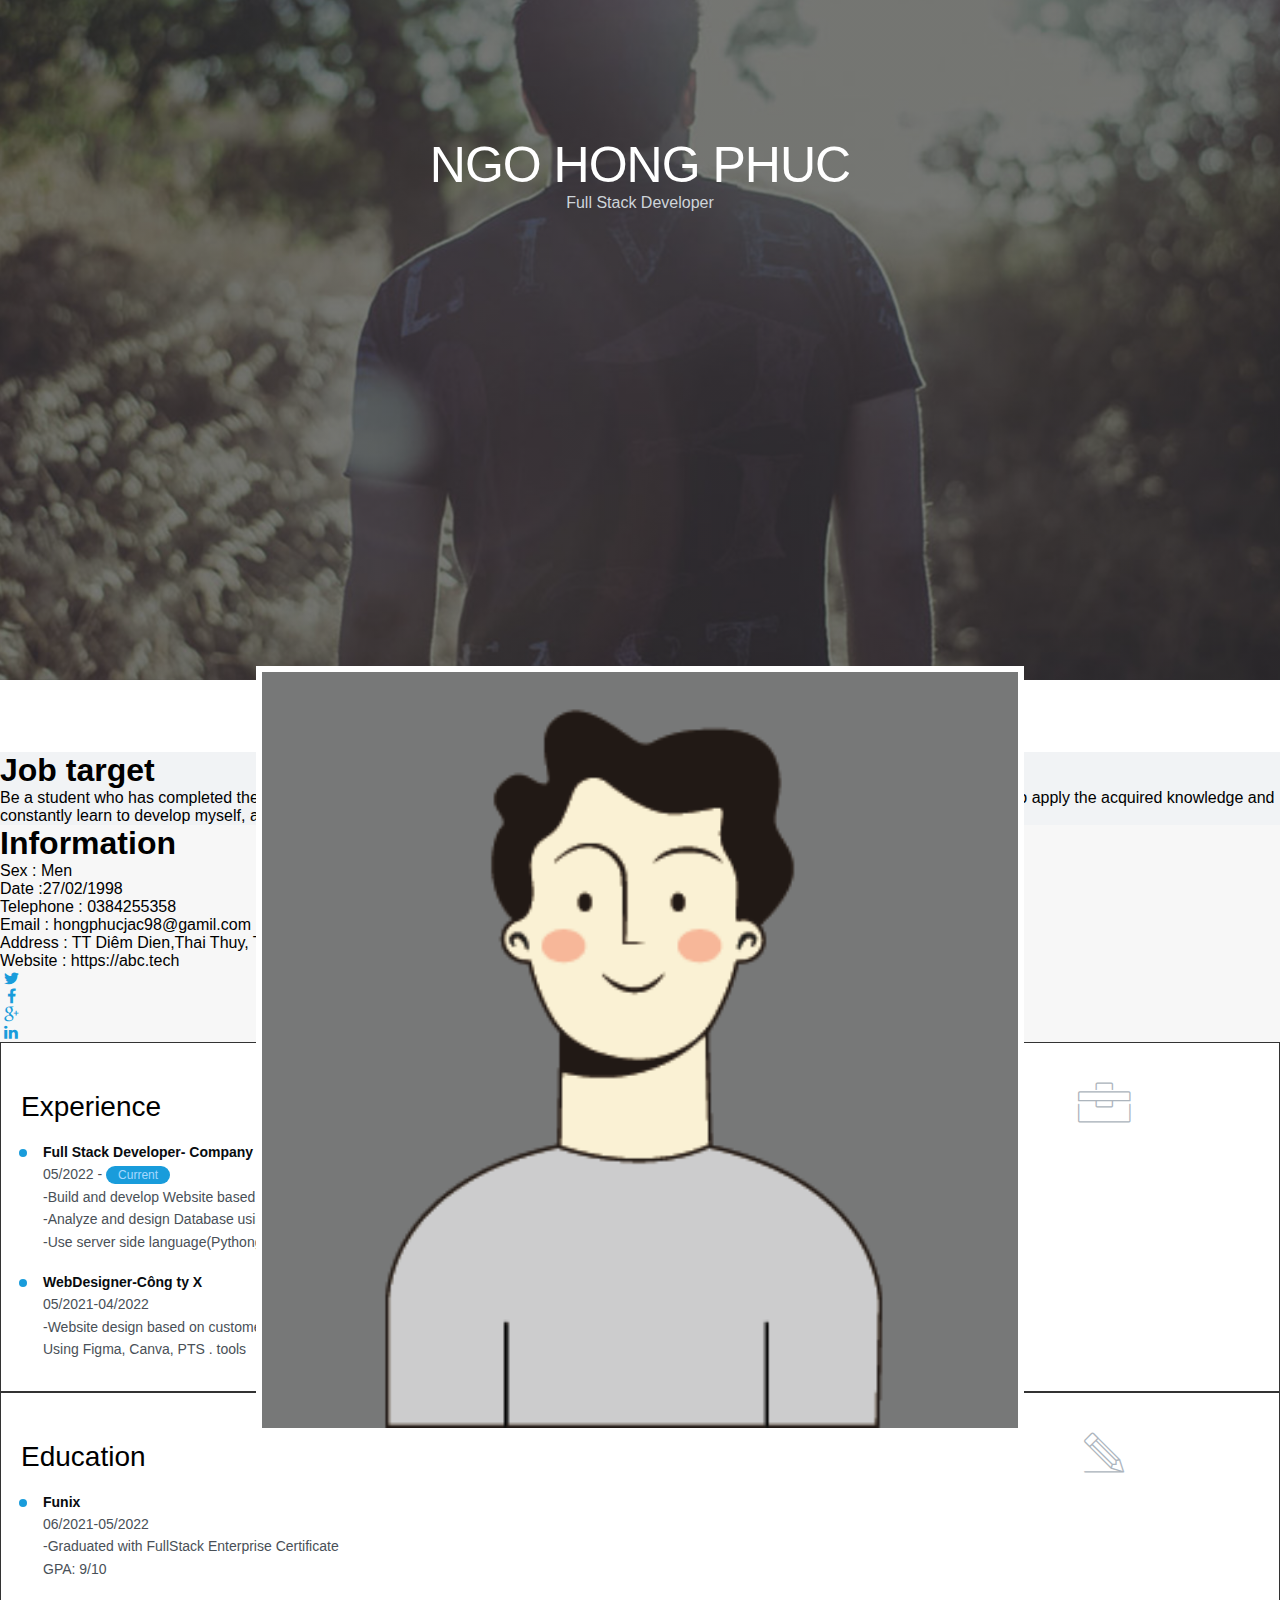
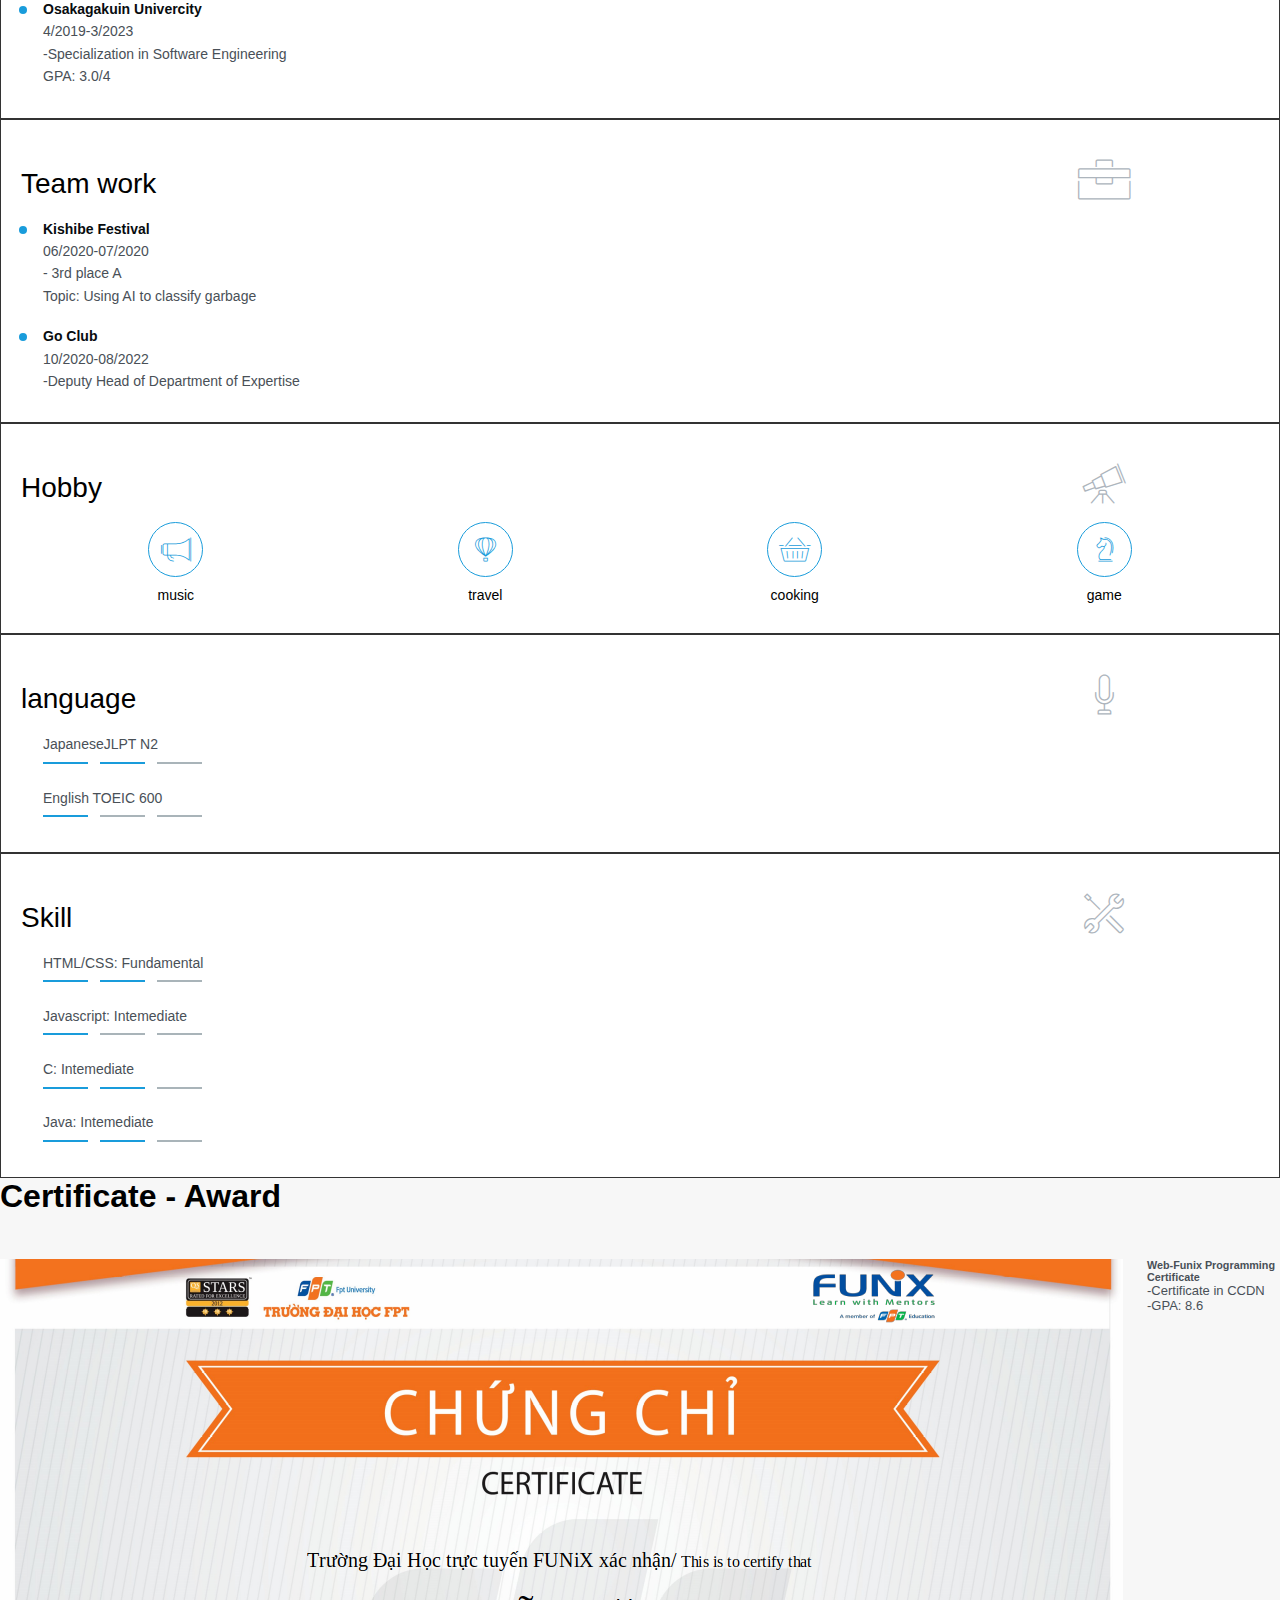
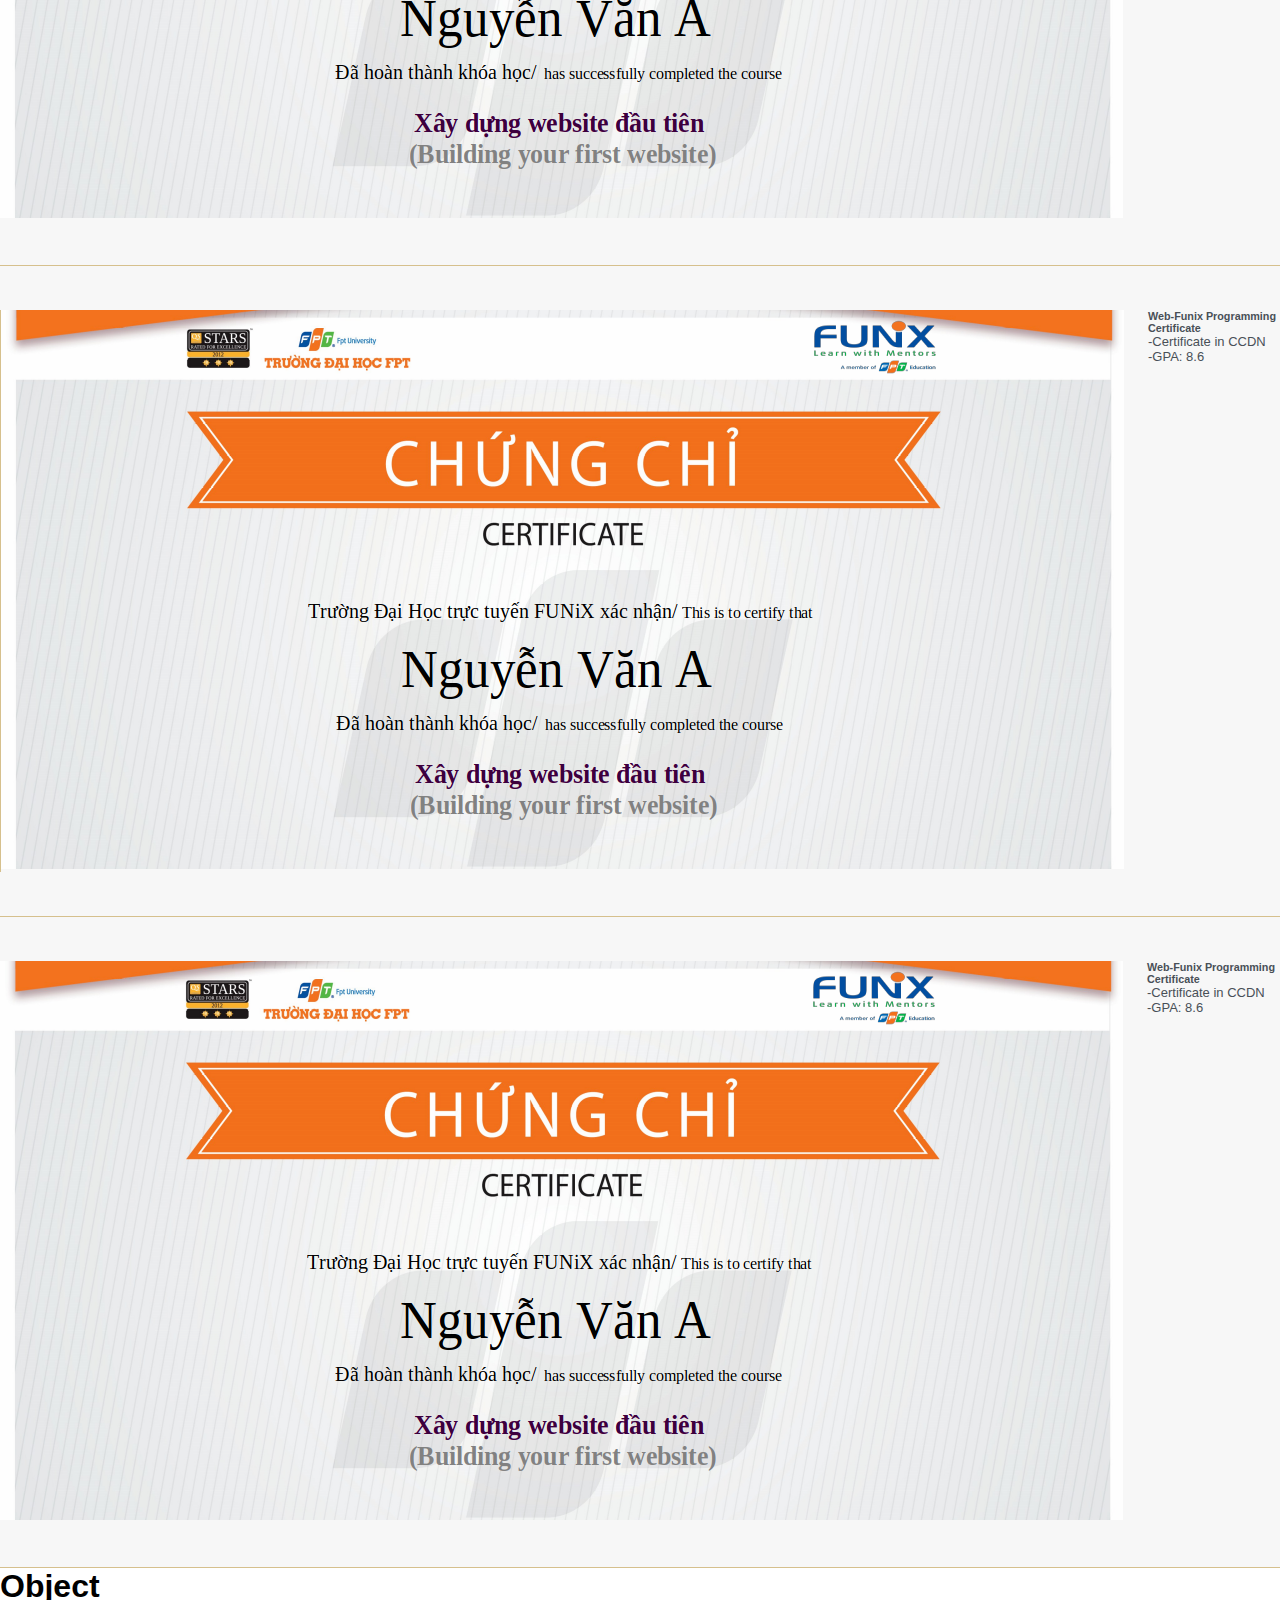
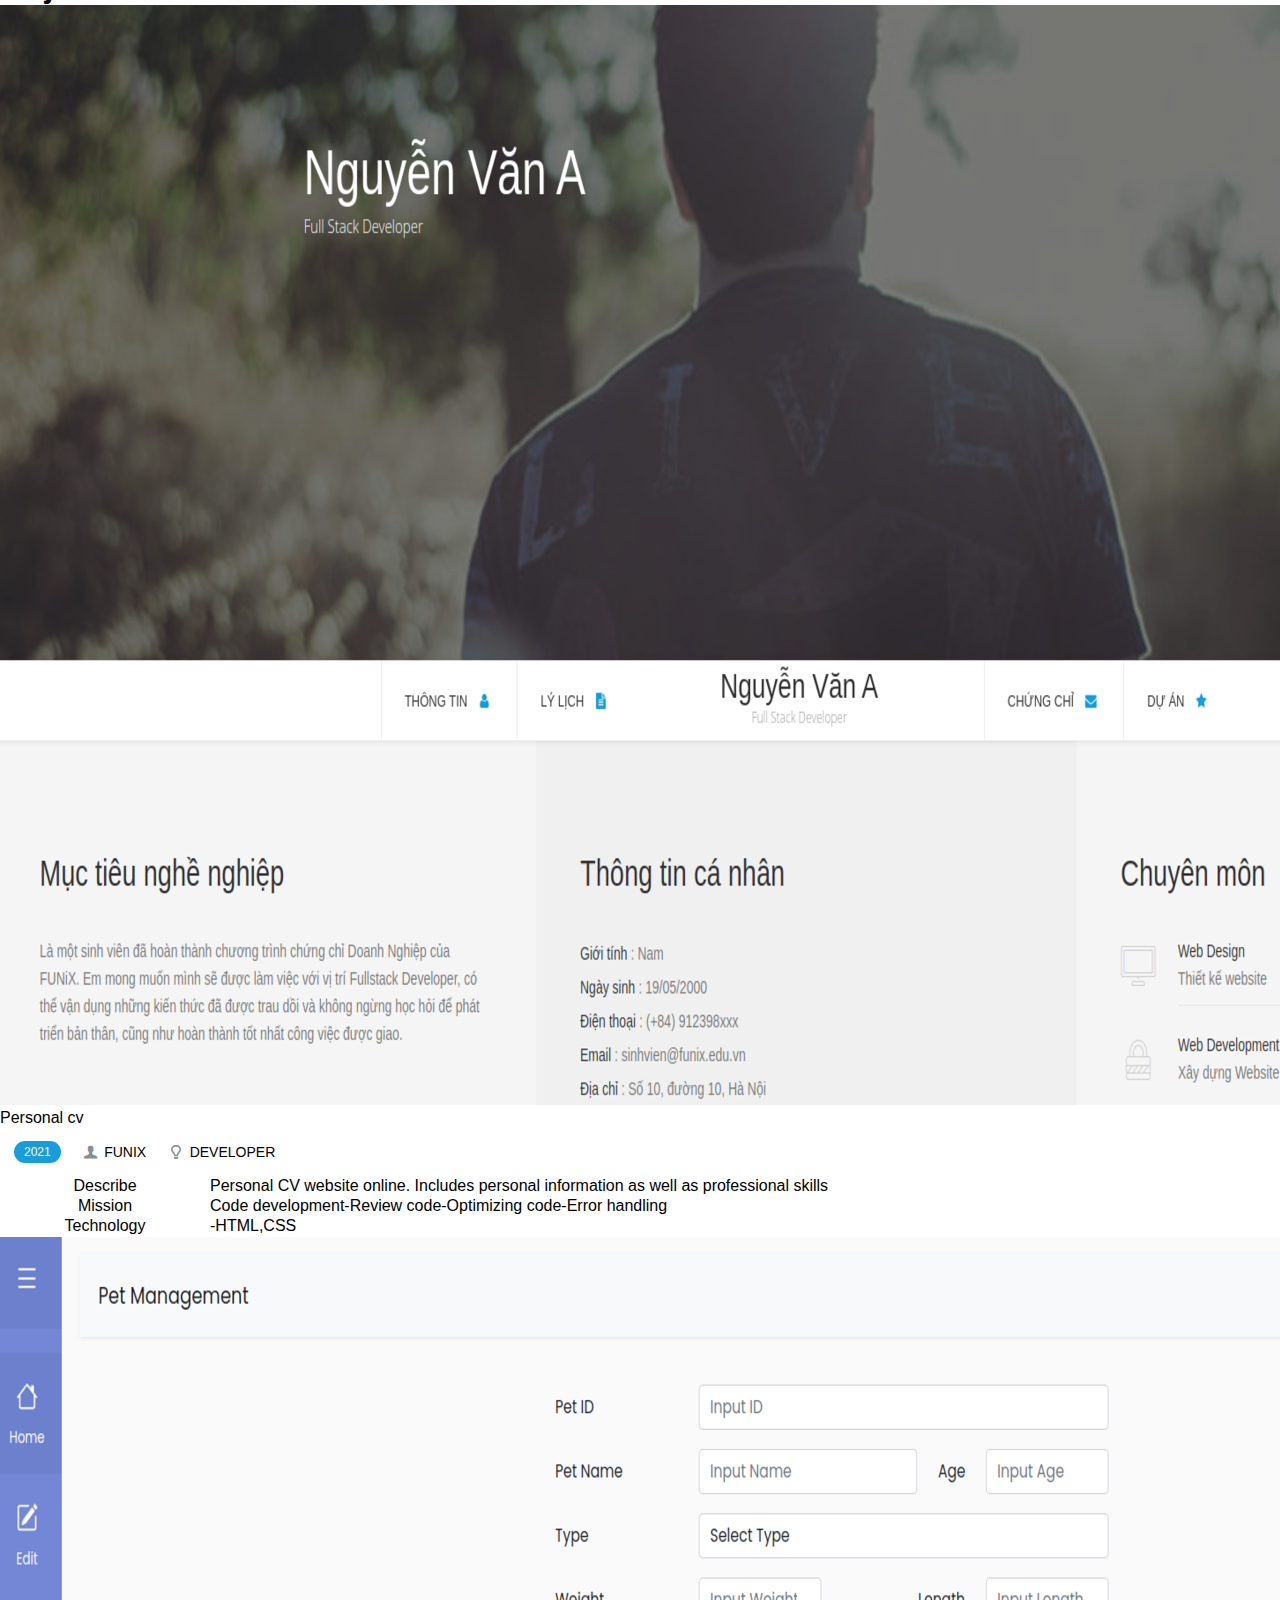
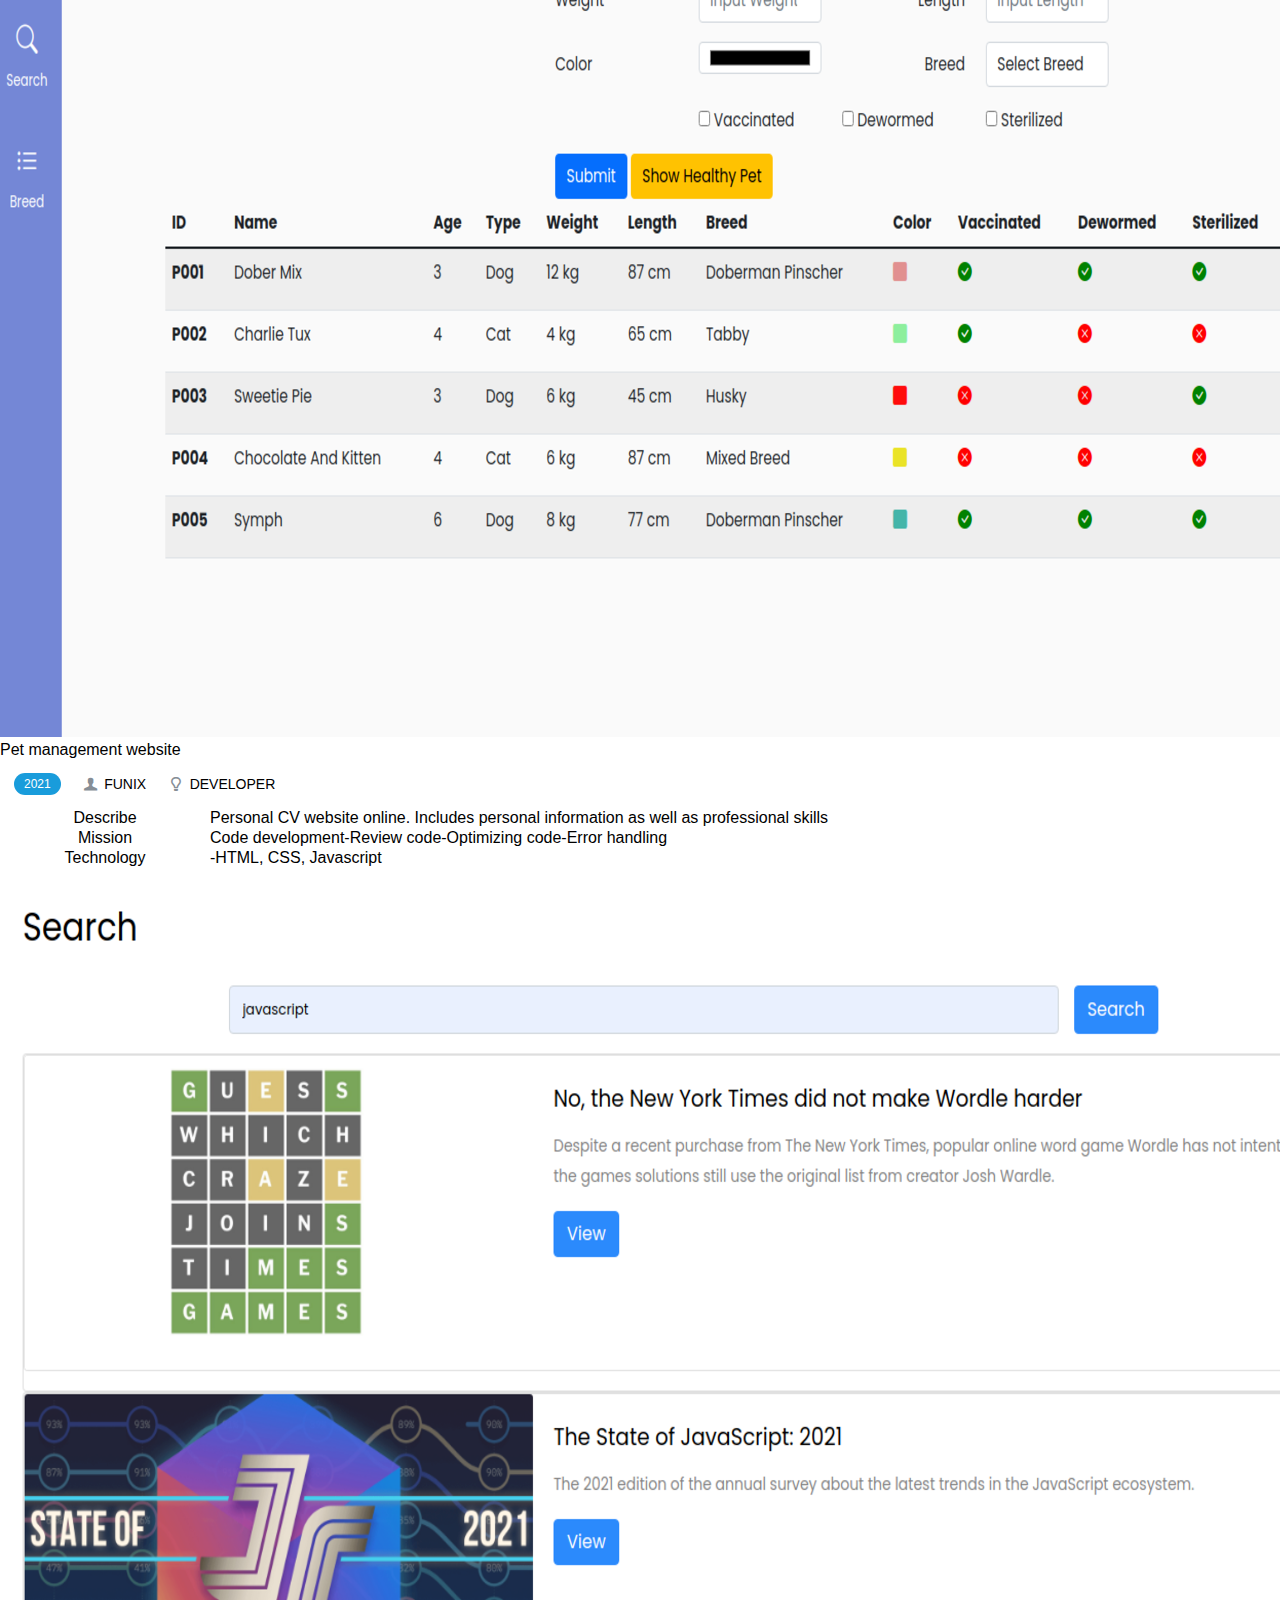
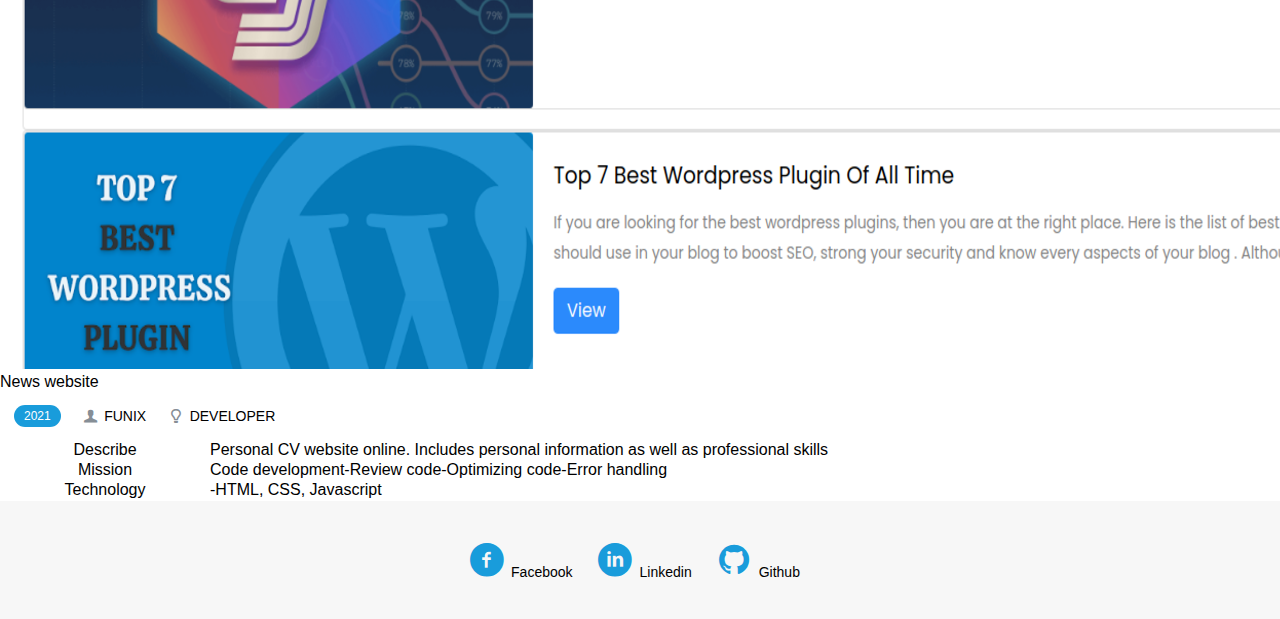
==== commit c68278ec: "Add files via upload" ====
--- a/index.html
+++ b/index.html
@@ -18,7 +18,6 @@
       integrity="sha384-xeJqLiuOvjUBq3iGOjvSQSIlwrpqjSHXpduPd6rQpuiM3f5/ijby8pCsnbu5S81n"
       crossorigin="anonymous"
     />
-    <link rel="stylesheet" href="./css/style.css" />
     <link rel="stylesheet" href="./css/laptop.css" />
     <link rel="stylesheet" href="./css/tablet.css" />
     <link rel="stylesheet" href="./css/mobile.css" />
@@ -28,7 +27,7 @@
   <body>
     <div id="banner" style="padding: 50px">
       <div class="banner-wrap">
-        <h1>Ngô Hồng Phúc</h1>
+        <h1>NGO HONG PHUC</h1>
         <span>Full Stack Developer</span>
       </div>
     </div>
@@ -38,26 +37,26 @@
         <div class="row banner-list">
           <div class="col-md banner-item pt-3">
             <i class="icon icon-user"></i>
-            <a href="#about">Thông tin</a>
+            <a href="#about">Information</a>
           </div>
           <div class="col-md banner-item pt-3">
             <i class="icon icon-doc-text-inv"></i>
-            <a href="#job-info">Lý lịch</a>
+            <a href="#job-info">History</a>
           </div>
           <div class="col-md d-none d-lg-block">
             <img
-              src="/images/default-avatar.webp"
+              src="./images/default-avatar.webp"
               class="rounded-circle"
               alt=""
             />
           </div>
           <div class="col-md banner-item pt-3">
             <i class="icon icon-mail-alt"></i>
-            <a href="#certificate">Chứng chỉ</a>
+            <a href="#certificate">Certificate</a>
           </div>
           <div class="col-md banner-item pt-3">
             <i class="icon icon-star-1"></i>
-            <a href="#project">Dự Án</a>
+            <a href="#project">Project</a>
           </div>
         </div>
       </nav>
@@ -69,40 +68,36 @@
 
 				</div> -->
         <div id="target" class="col-md-6 col-sm-12 p-lg-5 p-md-4 p-sm-3">
-          <h1 class="section-title text-start-center pt-3 pb-4">
-            Mục tiêu nghề nghiệp
-          </h1>
+          <h1 class="section-title text-start-center pt-3 pb-4">Job target</h1>
           <p>
-            Là một sinh viên đã hoàn thành chương trình chứng chỉ Doanh Nghiệp
-            của FUNiX. Em mong muốn mình sẽ được làm việc với vị trí
-            <b>Fullstack Developer</b>, có thể vận dụng những kiến thức đã được
-            trau dồi và không ngừng học hỏi để phát triển bản thân, cũng như
-            hoàn thành tốt nhất công việc được giao.
+            Be a student who has completed the FUNiX Enterprise certificate
+            program. I hope that I will be able to work as a
+            <b>Fullstack Developer</b>, be able to apply the acquired knowledge
+            and constantly learn to develop myself, as well as complete the
+            assigned work.
           </p>
         </div>
         <div
           id="personal-info"
           class="col-md-6 col-sm-12 p-lg-5 p-md-4 p-sm-3 bg-grey"
         >
-          <h1 class="section-title text-start-center pt-3 pb-4">
-            Thông tin cá nhân
-          </h1>
+          <h1 class="section-title text-start-center pt-3 pb-4">Information</h1>
           <ul class="list-group list-gruop-flush">
             <li class="list-group-ite">
-              <span class="fw-bold">Giới tính</span> : Nam
+              <span class="fw-bold">Sex</span> : Men
             </li>
             <li class="list-group-ite">
-              <span class="fw-bold">Ngày sinh</span> :27/02/1998
+              <span class="fw-bold">Date</span> :27/02/1998
             </li>
             <li class="list-group-ite">
-              <span class="fw-bold">Điện thoại</span> : 0384255358
+              <span class="fw-bold">Telephone</span> : 0384255358
             </li>
             <li class="list-group-ite">
               <span class="fw-bold">Email</span> : hongphucjac98@gamil.com
             </li>
             <li class="list-group-ite">
-              <span class="fw-bold">Địa chỉ</span> : TT Diên Điền, Thái Thụy,
-              Thái Bình
+              <span class="fw-bold">Address</span> : TT Diêm Dien,Thai Thuy,
+              Thai Binh
             </li>
             <li class="list-group-ite">
               <span class="fw-bold">Website</span> : https://abc.tech
@@ -123,30 +118,37 @@
         <div class="row g-4">
           <div class="col-lg-4 col-md-6 col-sm-12">
             <div class="job-info-col">
-              <h3>Kinh nghiệm</h3>
+              <h3>Experience</h3>
               <i class="ic-toolbox"></i>
 
               <div class="experience-list list">
                 <div class="experience-item item">
                   <div class="experience-item-heading">
-                    <p class="title">Full Stack Developer- Công ty Y</p>
+                    <p class="title">Full Stack Developer- Company Y</p>
                     <span>05/2022</span>
                     <span>-</span>
-                    <span class="aspect">Hiện tại</span>
+                    <span class="aspect">Current</span>
                   </div>
 
                   <div class="experience-item-info">
                     <p>
-                      -Xây dựng và phát triển Website dựa trên thiết kế và yêu
-                      cầu đã có
+                      <!-- -Xây dựng và phát triển Website dựa trên thiết kế và yêu
+                      cầu đã có -->
+
+                      -Build and develop Website based on existing design and
+                      requirements
                     </p>
                     <p>
-                      -Phân tích và thiết kế Database sử dụng hệ quản trị
-                      CSDL(MySQL, SQLServer.NoSQL,..) và viết được câu truy vấn.
+                      <!-- -Phân tích và thiết kế Database sử dụng hệ quản trị
+                      CSDL(MySQL, SQLServer.NoSQL,..) và viết được câu truy vấn. -->
+                      -Analyze and design Database using DBMS (MySQL,
+                      SQLServer.NoSQL, ..) and write queries.
                     </p>
                     <p>
-                      -Sử dụng ngôn ngữ server-side(Pythong,Java,..) để xây dựng
-                      ccs Web Service
+                      <!-- -Sử dụng ngôn ngữ server-side(Pythong,Java,..) để xây dựng
+                      ccs Web Service -->
+                      -Use server side language(Pythong,Java,..) to build ccs
+                      Web Service
                     </p>
                   </div>
                 </div>
@@ -155,15 +157,21 @@
                     <p class="title">WebDesigner-Công ty X</p>
                     <p>05/2021-04/2022</p>
                   </div>
-                  <p>-Thiết kế Website dựa trên yêu cầu của khách hàng</p>
-                  <p>-Sử dụng các công cụ Figma, Canva, PTS</p>
+                  <p>
+                    <!-- -Thiết kế Website dựa trên yêu cầu của khách hàng -->
+                    -Website design based on customer requirements
+                  </p>
+                  <p>
+                    <!-- -Sử dụng các công cụ Figma, Canva, PTS -->
+                    Using Figma, Canva, PTS . tools
+                  </p>
                 </div>
               </div>
             </div>
           </div>
           <div class="col-lg-4 col-md-6 col-sm-12">
             <div class="job-info-col">
-              <h3 class="">Học vấn</h3>
+              <h3 class="">Education</h3>
               <i class="ic-pencil"></i>
               <div class="education-list list">
                 <div class="education-item item">
@@ -173,7 +181,7 @@
                   </div>
 
                   <div class="education-item-info">
-                    <p>-Tốt nghiệp chứng chỉ doanh nghiệp FullStack</p>
+                    <p>-Graduated with FullStack Enterprise Certificate</p>
                     <p>GPA: 9/10</p>
                   </div>
                 </div>
@@ -183,7 +191,7 @@
                     <p>4/2019-3/2023</p>
                   </div>
                   <div class="education-item-info">
-                    <p>-Chuyên ngành kỹ thuật phần mềm</p>
+                    <p>-Specialization in Software Engineering</p>
                     <p>GPA: 3.0/4</p>
                   </div>
                 </div>
@@ -192,53 +200,53 @@
           </div>
           <div class="col-lg-4 col-md-6 col-sm-12">
             <div class="job-info-col">
-              <h3>Hoạt động</h3>
+              <h3>Team work</h3>
               <i class="ic-toolbox"></i>
 
               <div class="work-list list">
                 <div class="work-item item">
                   <div class="work-item-heading">
-                    <p class="title">Lễ hội kishibe</p>
+                    <p class="title">Kishibe Festival</p>
                     <p>06/2020-07/2020</p>
                   </div>
                   <div class="work-item-info">
-                    <p>-Giải 3 hạng A</p>
-                    <p>Đề tài: Sử dụng AI phân loại rác</p>
+                    <p>- 3rd place A</p>
+                    <p>Topic: Using AI to classify garbage</p>
                   </div>
                 </div>
                 <div class="work-item item">
                   <div class="work-item-heading">
-                    <p class="title">Câu lạc bộ cờ vây</p>
+                    <p class="title">Go Club</p>
                     <p>10/2020-08/2022</p>
                   </div>
-                  <div class="work-item-info">-Phó trưởng ban chuyên môn</div>
+                  <div class="work-item-info">
+                    -Deputy Head of Department of Expertise
+                  </div>
                 </div>
               </div>
             </div>
           </div>
           <div class="col-lg-4 col-md-6 col-sm-12">
             <div class="job-info-col">
-              <h3>Sở thích</h3>
+              <h3>Hobby</h3>
               <i class="ic-telescope"></i>
               <div class="hobby-list list flex-wrap">
-                <p class="hobby-item"><i class="ic-megaphone"></i>âm nhạc</p>
-                <p class="hobby-item">
-                  <i class="ic-hotairballoon"></i>du lịch
-                </p>
-                <p class="hobby-item"><i class="ic-basket"></i>nấu ăn</p>
-
-                <p class="hobby-item"><i class="ic-strategy"></i>chơi game</p>
+                <p class="hobby-item"><i class="ic-megaphone"></i>music</p>
+                <p class="hobby-item"><i class="ic-hotairballoon"></i>travel</p>
+                <p class="hobby-item"><i class="ic-basket"></i>cooking</p>
+
+                <p class="hobby-item"><i class="ic-strategy"></i>game</p>
               </div>
             </div>
           </div>
           <div class="col-lg-4 col-md-6 col-sm-12">
             <div class="job-info-col">
-              <h3>Ngôn ngữ</h3>
+              <h3>language</h3>
               <i class="ic-mic"></i>
 
               <div class="language-list list">
                 <div class="language-item item">
-                  Tiếng Nhật JLPT N2
+                  JapaneseJLPT N2
                   <div class="level">
                     <span class="pass"></span>
                     <span class="pass"></span>
@@ -246,7 +254,7 @@
                   </div>
                 </div>
                 <div class="language-item item">
-                  Tiếng Anh TOEIC 600
+                  English TOEIC 600
                   <div class="level">
                     <span class="pass"></span>
                     <span></span>
@@ -258,7 +266,7 @@
           </div>
           <div class="col-lg-4 col-md-6 col-sm-12">
             <div class="job-info-col">
-              <h3>Kỹ năng</h3>
+              <h3>Skill</h3>
 
               <i class="ic-tools-2"></i>
               <div class="skill-list list">
@@ -302,22 +310,22 @@
     </section>
     <section id="certificate" class="bg-grey">
       <div class="container">
-        <h1 class="section-title pt-5">Chứng chỉ - Giải thưởng</h1>
+        <h1 class="section-title pt-5">Certificate - Award</h1>
         <div class="row g-4 pt-3 section-list">
           <div class="col-md-6 col-sm-12">
             <div class="section-item row">
               <div class="col-md">
                 <img
-                  src="/images/Cert_WEB.png"
+                  src="./images/Cert_WEB.png"
                   alt="chứng chỉ lập trình web"
                   class="img-fluid"
                 />
               </div>
               <div class="section-item-info col-md p-0">
                 <h5 class="section-item-title mb-3">
-                  Chứng chỉ lập trình WEB-Funix
+                  Web-Funix Programming Certificate
                 </h5>
-                <p class="m-0">-Chứng chỉ thuộc chương trình CCDN</p>
+                <p class="m-0">-Certificate in CCDN</p>
                 <p>-GPA: 8.6</p>
               </div>
             </div>
@@ -327,16 +335,16 @@
             <div class="section-item row">
               <div class="col-md item2">
                 <img
-                  src="/images/Cert_WEB.png"
+                  src="./images/Cert_WEB.png"
                   alt="chứng chỉ lập trình web"
                   class="img-fluid"
                 />
               </div>
               <div class="section-item-info col-md p-0">
                 <h5 class="section-item-title mb-3">
-                  Chứng chỉ lập trình WEB-Funix
+                  Web-Funix Programming Certificate
                 </h5>
-                <p class="m-0">-Chứng chỉ thuộc chương trình CCDN</p>
+                <p class="m-0">-Certificate in CCDN</p>
                 <p>-GPA: 8.6</p>
               </div>
             </div>
@@ -345,16 +353,16 @@
             <div class="section-item row">
               <div class="col-md">
                 <img
-                  src="/images/Cert_WEB.png"
+                  src="./images/Cert_WEB.png"
                   alt="chứng chỉ lập trình web"
                   class="img-fluid"
                 />
               </div>
               <div class="section-item-info col-md p-0">
                 <h5 class="section-item-title mb-3">
-                  Chứng chỉ lập trình WEB-Funix
+                  Web-Funix Programming Certificate
                 </h5>
-                <p class="m-0">-Chứng chỉ thuộc chương trình CCDN</p>
+                <p class="m-0">-Certificate in CCDN</p>
                 <p>-GPA: 8.6</p>
               </div>
             </div>
@@ -365,13 +373,13 @@
 
     <section id="project">
       <div class="container">
-        <h1 class="section-title pt-5">Dự án</h1>
+        <h1 class="section-title pt-5">Object</h1>
         <div class="row pt-5 g-3">
           <div class="col-md-4 col-sm-12">
             <a class="card" href="digital-cv.html">
-              <img src="/images/project_1.png" class="card-img-top" alt="" />
+              <img src="./images/project_1.png" class="card-img-top" alt="" />
               <div class="card-title text-uppercase p-3 mb-0 border-top">
-                cv cá nhân
+                Personal cv
               </div>
               <div class="card-description border-top d-flex flex-md-wrap">
                 <div class="project-description-time">2021</div>
@@ -387,20 +395,25 @@
               <table class="table border-top mb-0">
                 <tbody>
                   <tr>
-                    <th>Mô tả</th>
+                    <th>Describe</th>
                     <td>
-                      Trang Web CV cá nhân online. Gồm các thông tin các nhân
-                      cũng như kỹ năng nghề nghiệp
+                      <!-- Trang Web CV cá nhân online. Gồm các thông tin các nhân
+                      cũng như kỹ năng nghề nghiệp -->
+                      Personal CV website online. Includes personal information
+                      as well as professional skills
                     </td>
                   </tr>
 
                   <tr>
-                    <th>Nhiệm vụ</th>
-                    <td>-Phát triển code-Review code-Tối ưu code-Xử lý lỗi</td>
-                  </tr>
-
-                  <tr>
-                    <th>Công nghệ</th>
+                    <th>Mission</th>
+                    <td>
+                      Code development-Review code-Optimizing code-Error
+                      handling
+                    </td>
+                  </tr>
+
+                  <tr>
+                    <th>Technology</th>
                     <td>-HTML,CSS</td>
                   </tr>
                 </tbody>
@@ -409,10 +422,13 @@
           </div>
 
           <div class="col-md-4 col-sm-12">
-            <a class="card" href="digital-cv.html">
-              <img src="/images/project_2.png" class="card-img-top" alt="" />
+            <a
+              class="card"
+              href="https://hongphuctb98.github.io/petapp.github.io/"
+            >
+              <img src="./images/project_2.png" class="card-img-top" alt="" />
               <div class="card-title text-uppercase p-3 mb-0 border-top">
-                trang web quản lý thú cưng
+                Pet management website
               </div>
               <div class="card-description border-top d-flex flex-md-wrap">
                 <div class="project-description-time">2021</div>
@@ -428,20 +444,23 @@
               <table class="table border-top mb-0">
                 <tbody>
                   <tr>
-                    <th>Mô tả</th>
+                    <th>Describe</th>
                     <td>
-                      Trang Web CV cá nhân online. Gồm các thông tin các nhân
-                      cũng như kỹ năng nghề nghiệp
+                      Personal CV website online. Includes personal information
+                      as well as professional skills
                     </td>
                   </tr>
 
                   <tr>
-                    <th>Nhiệm vụ</th>
-                    <td>-Phát triển code-Review code-Tối ưu code-Xử lý lỗi</td>
-                  </tr>
-
-                  <tr>
-                    <th>Công nghệ</th>
+                    <th>Mission</th>
+                    <td>
+                      Code development-Review code-Optimizing code-Error
+                      handling
+                    </td>
+                  </tr>
+
+                  <tr>
+                    <th>Technology</th>
                     <td>-HTML, CSS, Javascript</td>
                   </tr>
                 </tbody>
@@ -451,9 +470,9 @@
 
           <div class="col-md-4 col-sm-12">
             <a class="card" href="digital-cv.html">
-              <img src="/images/project_3.png" class="card-img-top" alt="" />
+              <img src="./images/project_3.png" class="card-img-top" alt="" />
               <div class="card-title text-uppercase p-3 mb-0 border-top">
-                Trang web xem tin tức
+                News website
               </div>
               <div class="card-description border-top d-flex flex-md-wrap">
                 <div class="project-description-time">2021</div>
@@ -469,20 +488,23 @@
               <table class="table border-top mb-0">
                 <tbody>
                   <tr>
-                    <th>Mô tả</th>
+                    <th>Describe</th>
                     <td>
-                      Trang Web CV cá nhân online. Gồm các thông tin các nhân
-                      cũng như kỹ năng nghề nghiệp
+                      Personal CV website online. Includes personal information
+                      as well as professional skills
                     </td>
                   </tr>
 
                   <tr>
-                    <th>Nhiệm vụ</th>
-                    <td>-Phát triển code-Review code-Tối ưu code-Xử lý lỗi</td>
-                  </tr>
-
-                  <tr>
-                    <th>Công nghệ</th>
+                    <th>Mission</th>
+                    <td>
+                      Code development-Review code-Optimizing code-Error
+                      handling
+                    </td>
+                  </tr>
+
+                  <tr>
+                    <th>Technology</th>
                     <td>-HTML, CSS, Javascript</td>
                   </tr>
                 </tbody>
